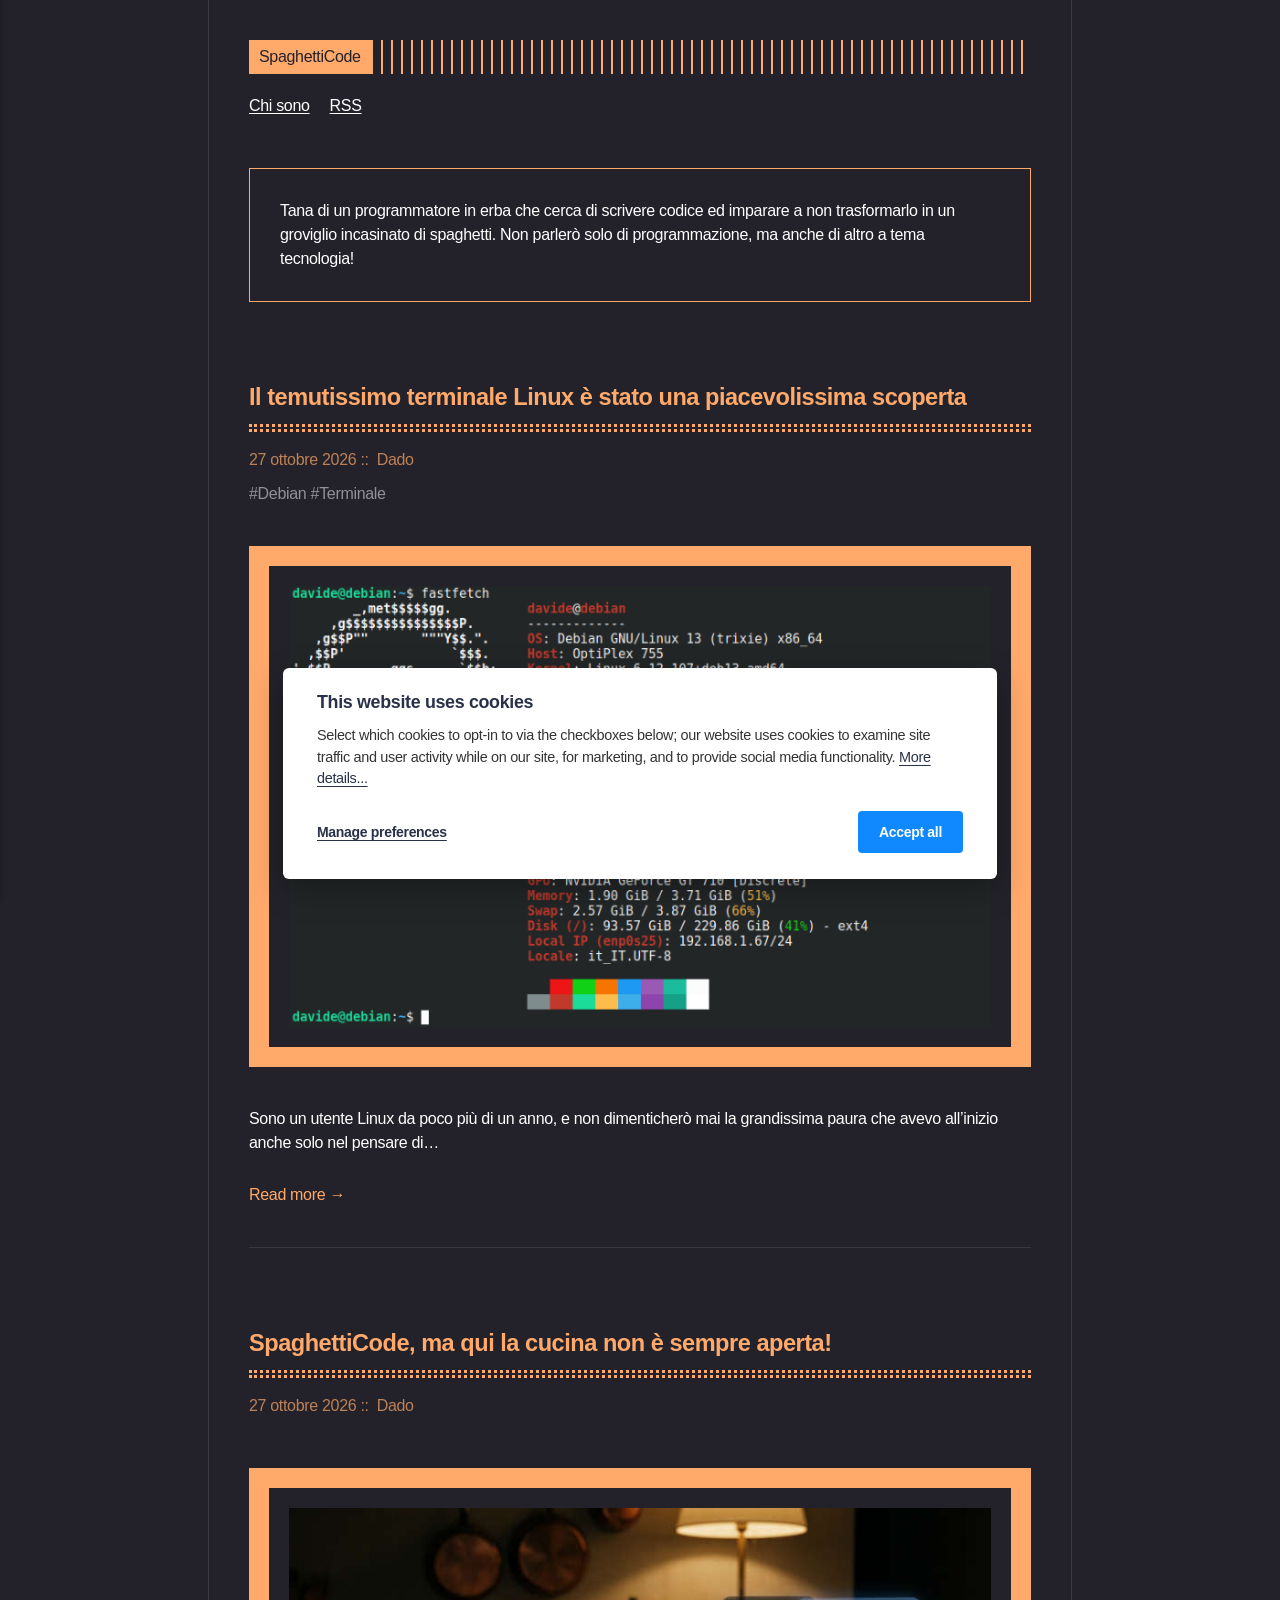
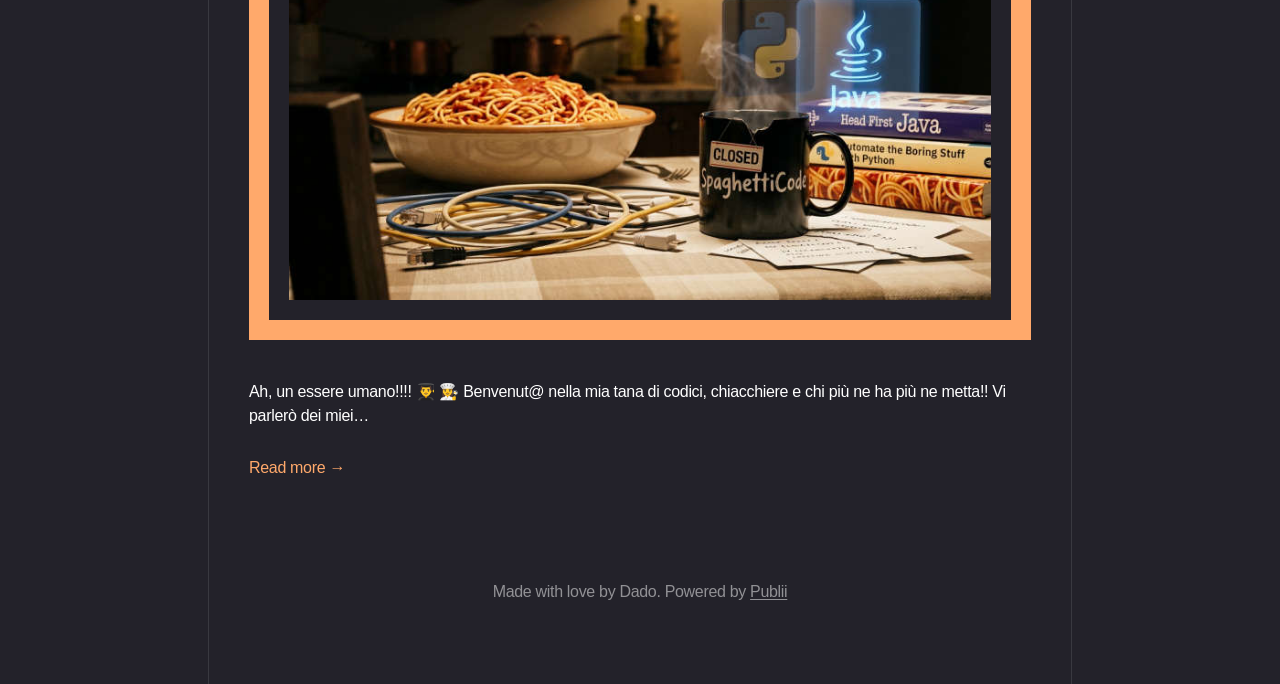
==== index.html @ 99387aff "Updated from Publii" ====
<!DOCTYPE html><html lang="it"><head><meta charset="utf-8"><meta http-equiv="X-UA-Compatible" content="IE=edge"><meta name="viewport" content="width=device-width,initial-scale=1"><title>SpaghettiCode</title><meta name="generator" content="Publii Open-Source CMS for Static Site"><link rel="canonical" href="https://dleoni04.github.io/SpaghettiCode/"><link rel="alternate" type="application/atom+xml" href="https://dleoni04.github.io/SpaghettiCode/feed.xml" title="SpaghettiCode - RSS"><meta property="og:title" content="SpaghettiCode"><meta property="og:site_name" content="SpaghettiCode"><meta property="og:description" content=""><meta property="og:url" content="https://dleoni04.github.io/SpaghettiCode/"><meta property="og:type" content="website"><link rel="shortcut icon" href="https://dleoni04.github.io/SpaghettiCode/media/website/229666776.png" type="image/png"><link rel="stylesheet" href="https://dleoni04.github.io/SpaghettiCode/assets/css/style.css?v&#x3D;df7dffa653a60c540851d965e26eb9e5"><script type="application/ld+json">{"@context":"http://schema.org","@type":"Organization","name":"SpaghettiCode","url":"https://dleoni04.github.io/SpaghettiCode/"}</script><noscript><style>img[loading] {
                    opacity: 1;
                }</style></noscript></head><body class="home-template"><div class="container container--center"><header class="header"><div class="header__logo"><a class="logo" href="https://dleoni04.github.io/SpaghettiCode/">SpaghettiCode</a></div><nav class="navbar js-navbar"><button class="navbar__toggle js-toggle" aria-label="Menu" aria-haspopup="true" aria-expanded="false"><span class="navbar__toggle-box"><span class="navbar__toggle-inner">Menu</span></span></button><ul class="navbar__menu"><li><a href="https://dleoni04.github.io/SpaghettiCode/chi-sono/" title="Vieni a conoscermi meglio!" target="_self">Chi sono</a></li><li><a href="https://dleoni04.github.io/SpaghettiCode/feed" title="Seguimi tramite feed RSS!" target="_blank">RSS</a></li></ul></nav></header><main class="content"><div class="hero framed"><p>Tana di un programmatore in erba che cerca di scrivere codice ed imparare a non trasformarlo in un groviglio incasinato di spaghetti. Non parlerò solo di programmazione, ma anche di altro a tema tecnologia!</p></div><div class="posts"><article class="post"><header><h2 class="h1 post__title"><a href="https://dleoni04.github.io/SpaghettiCode/la-mia-scoperta-del-terminale-linux/">Il temutissimo terminale Linux è stato una piacevolissima scoperta</a></h2><div class="post__meta"><time datetime="2026-10-27T22:34" class="post__date">27 ottobre 2026 </time><a href="https://dleoni04.github.io/SpaghettiCode/authors/davide/" class="post__author">Dado</a></div><div class="post__tags"><a href="https://dleoni04.github.io/SpaghettiCode/tags/debian/" class="invert">Debian</a> <a href="https://dleoni04.github.io/SpaghettiCode/tags/linux/" class="invert">Terminale</a></div></header><figure class="post__image post__cover"><img src="https://dleoni04.github.io/SpaghettiCode/media/posts/7/fastfetch-2-md.png" srcset="https://dleoni04.github.io/SpaghettiCode/media/posts/7/responsive/fastfetch-2-md-xs.png 300w, https://dleoni04.github.io/SpaghettiCode/media/posts/7/responsive/fastfetch-2-md-sm.png 480w, https://dleoni04.github.io/SpaghettiCode/media/posts/7/responsive/fastfetch-2-md-md.png 768w, https://dleoni04.github.io/SpaghettiCode/media/posts/7/responsive/fastfetch-2-md-lg.png 1024w" sizes="(min-width: 920px) 703px, (min-width: 700px) calc(82vw - 35px), calc(100vw - 81px)" loading="lazy" height="483" width="768" alt=""></figure><div class="post__content"><p>Sono un utente Linux da poco più di un anno, e non dimenticherò mai la grandissima paura che avevo all’inizio anche solo nel pensare di&hellip;</p><a href="https://dleoni04.github.io/SpaghettiCode/la-mia-scoperta-del-terminale-linux/" class="read-more">Read more &#8594;</a></div></article><article class="post"><header><h2 class="h1 post__title"><a href="https://dleoni04.github.io/SpaghettiCode/spaghetticode-ma-qui-la-cucina-non-e-sempre-apertamd/">SpaghettiCode, ma qui la cucina non è sempre aperta!</a></h2><div class="post__meta"><time datetime="2026-10-27T15:53" class="post__date">27 ottobre 2026 </time><a href="https://dleoni04.github.io/SpaghettiCode/authors/davide/" class="post__author">Dado</a></div><div class="post__tags"></div></header><figure class="post__image post__cover"><img src="https://dleoni04.github.io/SpaghettiCode/media/posts/3/post1Banner.jpg" srcset="https://dleoni04.github.io/SpaghettiCode/media/posts/3/responsive/post1Banner-xs.jpg 300w, https://dleoni04.github.io/SpaghettiCode/media/posts/3/responsive/post1Banner-sm.jpg 480w, https://dleoni04.github.io/SpaghettiCode/media/posts/3/responsive/post1Banner-md.jpg 768w, https://dleoni04.github.io/SpaghettiCode/media/posts/3/responsive/post1Banner-lg.jpg 1024w" sizes="(min-width: 920px) 703px, (min-width: 700px) calc(82vw - 35px), calc(100vw - 81px)" loading="lazy" height="768" width="1376" alt=""></figure><div class="post__content"><p>Ah, un essere umano!!!! 👨‍🎓 👩‍🍳 Benvenut@ nella mia tana di codici, chiacchiere e chi più ne ha più ne metta!! Vi parlerò dei miei&hellip;</p><a href="https://dleoni04.github.io/SpaghettiCode/spaghetticode-ma-qui-la-cucina-non-e-sempre-apertamd/" class="read-more">Read more &#8594;</a></div></article></div></main><footer class="footer"><div class="footer__inner"><div class="footer__copyright"><p class="align-center">Made with love by Dado. Powered by <a href="https://getpublii.com" title="Try out Publii!">Publii</a></p></div></div></footer></div><script defer="defer" src="https://dleoni04.github.io/SpaghettiCode/assets/js/scripts.min.js?v&#x3D;c2232aa7558e9517946129d2a1b8c770"></script><script>window.publiiThemeMenuConfig={mobileMenuMode:'sidebar',animationSpeed:300,submenuWidth: 'auto',doubleClickTime:500,mobileMenuExpandableSubmenus:true,relatedContainerForOverlayMenuSelector:'.top'};</script><script>var images = document.querySelectorAll('img[loading]');
        for (var i = 0; i < images.length; i++) {
            if (images[i].complete) {
                images[i].classList.add('is-loaded');
            } else {
                images[i].addEventListener('load', function () {
                    this.classList.add('is-loaded');
                }, false);
            }
        }</script><div class="pcb" data-behaviour="badge" data-behaviour-link="#cookie-settings" data-revision="1" data-config-ttl="90" data-debug-mode="false"><div role="dialog" aria-modal="true" aria-hidden="true" aria-labelledby="pcb-title" aria-describedby="pcb-txt" class="pcb__banner"><div class="pcb__inner"><div id="pcb-title" role="heading" aria-level="2" class="pcb__title">This website uses cookies</div><div id="pcb-txt" class="pcb__txt">Select which cookies to opt-in to via the checkboxes below; our website uses cookies to examine site traffic and user activity while on our site, for marketing, and to provide social media functionality. <a href="#not-specified">More details...</a></div><div class="pcb__buttons"><button type="button" class="pcb__btn pcb__btn--link pcb__btn--configure" aria-haspopup="dialog">Manage preferences</button> <button type="button" class="pcb__btn pcb__btn--solid pcb__btn--accept">Accept all</button></div></div></div><div class="pcb__popup" role="dialog" aria-modal="true" aria-hidden="true" aria-labelledby="pcb-popup-title"><div class="pcb__popup__wrapper"><div class="pcb__inner pcb__popup__inner"><div class="pcb__popup__heading"><div id="pcb-popup-title" role="heading" aria-level="2" class="pcb__title">Cookie settings</div><button class="pcb__popup__close" aria-label="Close"></button></div><div class="pcb__popup__content"><div class="pcb__txt pcb__popup__txt">We use cookies to enhance your browsing experience, serve personalized ads or content, and analyze our traffic. By clicking "Accept All", you consent to our use of cookies. <a href="#not-specified">More details...</a></div><ul class="pcb__groups"><li class="pcb__group"><details><summary class="pcb__group__title no-desc">Required</summary></details><div class="pcb__popup__switch is-checked"><input type="checkbox" data-group-name="" id="pcb-group-0" checked="checked"> <label for="pcb-group-0">Required</label></div></li></ul></div><div class="pcb__buttons pcb__popup__buttons"><button type="button" class="pcb__btn pcb__btn--solid pcb__btn--accept">Accept all</button> <button type="button" class="pcb__btn pcb__btn--reject">Reject all</button> <button type="button" class="pcb__btn pcb__btn--save">Save settings</button></div></div></div></div><div class="pcb__overlay" aria-hidden="true"></div><button class="pcb__badge" aria-label="Cookie Policy" aria-hidden="true"><svg xmlns="http://www.w3.org/2000/svg" aria-hidden="true" focusable="false" width="40" height="40" viewBox="0 0 23 23" fill="currentColor"><path d="M21.41 12.71c-.08-.01-.15 0-.22 0h-.03c-.03 0-.05 0-.08.01-.07 0-.13.01-.19.04-.52.21-1.44.19-2.02-.22-.44-.31-.65-.83-.62-1.53a.758.758 0 0 0-.27-.61.73.73 0 0 0-.65-.14c-1.98.51-3.49.23-4.26-.78-.82-1.08-.73-2.89.24-4.49.14-.23.14-.52 0-.75a.756.756 0 0 0-.67-.36c-.64.03-1.11-.1-1.31-.35-.19-.26-.13-.71-.01-1.29.04-.18.06-.38.03-.59-.05-.4-.4-.7-.81-.66C5.1 1.54 1 6.04 1 11.48 1 17.28 5.75 22 11.6 22c5.02 0 9.39-3.54 10.39-8.42.08-.4-.18-.78-.58-.87Zm-9.81 7.82c-5.03 0-9.12-4.06-9.12-9.06 0-4.34 3.05-8 7.25-8.86-.08.7.05 1.33.42 1.81.24.32.66.67 1.38.84-.76 1.86-.65 3.78.36 5.11.61.81 2.03 2 4.95 1.51.18.96.71 1.54 1.18 1.87.62.43 1.38.62 2.1.62.05 0 .09 0 .13-.01-1.23 3.64-4.7 6.18-8.64 6.18ZM13 17c0 .55-.45 1-1 1s-1-.45-1-1 .45-1 1-1 1 .45 1 1Zm5.29-12.3a.99.99 0 0 1-.29-.71c0-.55.45-.99 1-.99a1 1 0 0 1 .71.3c.19.19.29.44.29.71 0 .55-.45.99-1 .99a1 1 0 0 1-.71-.3ZM9 13.5c0 .83-.67 1.5-1.5 1.5S6 14.33 6 13.5 6.67 12 7.5 12s1.5.67 1.5 1.5Zm3.25.81a.744.744 0 0 1-.06-1.05c.28-.32.75-.34 1.05-.06.31.28.33.75.05 1.06-.15.16-.35.25-.56.25-.18 0-.36-.06-.5-.19ZM8.68 7.26c.41.37.44 1 .07 1.41-.2.22-.47.33-.75.33a.96.96 0 0 1-.67-.26c-.41-.37-.44-1-.07-1.41.37-.42 1-.45 1.41-.08Zm11.48 1.88c.18-.19.52-.19.7 0 .05.04.09.1.11.16.03.06.04.12.04.19 0 .13-.05.26-.15.35-.09.1-.22.15-.35.15s-.26-.05-.35-.15a.355.355 0 0 1-.11-.16.433.433 0 0 1-.04-.19c0-.13.05-.26.15-.35Zm-4.93-1.86a.75.75 0 1 1 1.059-1.06.75.75 0 0 1-1.059 1.06Z"/></svg></button></div><script>(function(win) {
    if (!document.querySelector('.pcb')) {
        return;
    }

    var cbConfig = {
        behaviour: document.querySelector('.pcb').getAttribute('data-behaviour'),
        behaviourLink: document.querySelector('.pcb').getAttribute('data-behaviour-link'),
        revision: document.querySelector('.pcb').getAttribute('data-revision'),
        configTTL: parseInt(document.querySelector('.pcb').getAttribute('data-config-ttl'), 10),
        debugMode: document.querySelector('.pcb').getAttribute('data-debug-mode') === 'true',
        initialState: null,
        initialLsState: null,
        previouslyAccepted: []
    };

    var cbUI = {
        wrapper: document.querySelector('.pcb'),
        banner: {
            element: null,
            btnAccept: null,
            btnReject: null,
            btnConfigure: null
        },
        popup: {
            element: null,
            btnClose: null,
            btnSave: null,
            btnAccept: null,
            btnReject: null,
            checkboxes: null,
        },
        overlay: null,
        badge: null,
        blockedScripts: document.querySelectorAll('script[type^="gdpr-blocker/"]'),
        triggerLinks: cbConfig.behaviourLink ? document.querySelectorAll('a[href*="' + cbConfig.behaviourLink + '"]') : null
    };

    function initUI () {
        // setup banner elements
        cbUI.banner.element = cbUI.wrapper.querySelector('.pcb__banner');
        cbUI.banner.btnAccept = cbUI.banner.element.querySelector('.pcb__btn--accept');
        cbUI.banner.btnReject = cbUI.banner.element.querySelector('.pcb__btn--reject');
        cbUI.banner.btnConfigure = cbUI.banner.element.querySelector('.pcb__btn--configure');

        // setup popup elements
        if (cbUI.wrapper.querySelector('.pcb__popup')) {
            cbUI.popup.element = cbUI.wrapper.querySelector('.pcb__popup');
            cbUI.popup.btnClose = cbUI.wrapper.querySelector('.pcb__popup__close');
            cbUI.popup.btnSave = cbUI.popup.element.querySelector('.pcb__btn--save');
            cbUI.popup.btnAccept = cbUI.popup.element.querySelector('.pcb__btn--accept');
            cbUI.popup.btnReject = cbUI.popup.element.querySelector('.pcb__btn--reject');
            cbUI.popup.checkboxes = cbUI.popup.element.querySelector('input[type="checkbox"]');
            // setup overlay
            cbUI.overlay = cbUI.wrapper.querySelector('.pcb__overlay');
        }

        cbUI.badge = cbUI.wrapper.querySelector('.pcb__badge');

        if (cbConfig.behaviour.indexOf('link') > -1) {
            for (var i = 0; i < cbUI.triggerLinks.length; i++) {
                cbUI.triggerLinks[i].addEventListener('click', function(e) {
                    e.preventDefault();
                    showBannerOrPopup();
                });
            }
        }
    }

    function initState () {
        var lsKeyName = getConfigName();
        var currentConfig = localStorage.getItem(lsKeyName);
        var configIsFresh = checkIfConfigIsFresh();

        if (!configIsFresh || currentConfig === null) {
            if (cbConfig.debugMode) {
                console.log('🍪 Config not found, or configuration expired');
            }

            if (window.publiiCBGCM) {
                gtag('consent', 'default', {
                    'ad_storage': window.publiiCBGCM.defaultState.ad_storage ? 'granted' : 'denied',
                    'ad_personalization': window.publiiCBGCM.defaultState.ad_personalization ? 'granted' : 'denied',
                    'ad_user_data': window.publiiCBGCM.defaultState.ad_user_data ? 'granted' : 'denied',
                    'analytics_storage': window.publiiCBGCM.defaultState.analytics_storage ? 'granted' : 'denied',
                    'personalization_storage': window.publiiCBGCM.defaultState.personalization_storage ? 'granted' : 'denied',
                    'functionality_storage': window.publiiCBGCM.defaultState.functionality_storage ? 'granted' : 'denied',
                    'security_storage': window.publiiCBGCM.defaultState.security_storage ? 'granted' : 'denied'
                });  
                
                if (cbConfig.debugMode) {
                    console.log('🍪 GCMv2 DEFAULT STATE: ' + JSON.stringify({
                        'ad_storage': window.publiiCBGCM.defaultState.ad_storage ? 'granted' : 'denied',
                        'ad_personalization': window.publiiCBGCM.defaultState.ad_personalization ? 'granted' : 'denied',
                        'ad_user_data': window.publiiCBGCM.defaultState.ad_user_data ? 'granted' : 'denied',
                        'analytics_storage': window.publiiCBGCM.defaultState.analytics_storage ? 'granted' : 'denied',
                        'personalization_storage': window.publiiCBGCM.defaultState.personalization_storage ? 'granted' : 'denied',
                        'functionality_storage': window.publiiCBGCM.defaultState.functionality_storage ? 'granted' : 'denied',
                        'security_storage': window.publiiCBGCM.defaultState.security_storage ? 'granted' : 'denied'
                    }));
                }
            }

            showBanner();
        } else if (typeof currentConfig === 'string') {
            if (cbConfig.debugMode) {
                console.log('🍪 Config founded');
            }

            cbConfig.initialLsState = currentConfig.split(',');

            if (window.publiiCBGCM) {
                gtag('consent', 'default', {
                    'ad_storage': getDefaultConsentState(currentConfig, 'ad_storage'),
                    'ad_personalization': getDefaultConsentState(currentConfig, 'ad_personalization'),
                    'ad_user_data': getDefaultConsentState(currentConfig, 'ad_user_data'),
                    'analytics_storage': getDefaultConsentState(currentConfig, 'analytics_storage'),
                    'personalization_storage': getDefaultConsentState(currentConfig, 'personalization_storage'),
                    'functionality_storage': getDefaultConsentState(currentConfig, 'functionality_storage'),
                    'security_storage': getDefaultConsentState(currentConfig, 'security_storage')
                });
                
                if (cbConfig.debugMode) {
                    console.log('🍪 GCMv2 DEFAULT STATE: ' + JSON.stringify({
                        'ad_storage': getDefaultConsentState(currentConfig, 'ad_storage'),
                        'ad_personalization': getDefaultConsentState(currentConfig, 'ad_personalization'),
                        'ad_user_data': getDefaultConsentState(currentConfig, 'ad_user_data'),
                        'analytics_storage': getDefaultConsentState(currentConfig, 'analytics_storage'),
                        'personalization_storage': getDefaultConsentState(currentConfig, 'personalization_storage'),
                        'functionality_storage': getDefaultConsentState(currentConfig, 'functionality_storage'),
                        'security_storage': getDefaultConsentState(currentConfig, 'security_storage')
                    }));
                }
            }

            showBadge();

            if (cbUI.popup.element) {
                var allowedGroups = currentConfig.split(',');
                var checkedCheckboxes = cbUI.popup.element.querySelectorAll('input[type="checkbox"]:checked');

                for (var j = 0; j < checkedCheckboxes.length; j++) {
                    var name = checkedCheckboxes[j].getAttribute('data-group-name');

                    if (name && name !== '-' && allowedGroups.indexOf(name) === -1) {
                        checkedCheckboxes[j].checked = false;
                    }
                }

                for (var i = 0; i < allowedGroups.length; i++) {
                    var checkbox = cbUI.popup.element.querySelector('input[type="checkbox"][data-group-name="' + allowedGroups[i] + '"]');

                    if (checkbox) {
                        checkbox.checked = true;
                    }

                    allowCookieGroup(allowedGroups[i]);
                }
            }
        }

        setTimeout(function () {
            cbConfig.initialState = getInitialStateOfConsents();
        }, 0);
    }

    function checkIfConfigIsFresh () {
        var lastConfigSave = localStorage.getItem('publii-gdpr-cookies-config-save-date');

        if (lastConfigSave === null) {
            return false;
        }

        lastConfigSave = parseInt(lastConfigSave, 10);

        if (lastConfigSave === 0) {
            return true;
        }

        if (+new Date() - lastConfigSave < cbConfig.configTTL * 24 * 60 * 60 * 1000) {
            return true;
        }

        return false;
    }

    function getDefaultConsentState (currentConfig, consentGroup) {
        let configGroups = currentConfig.split(',');

        for (let i = 0; i < configGroups.length; i++) {
            let groupName = configGroups[i];
            let group = window.publiiCBGCM.groups.find(group => group.cookieGroup === groupName);

            if (group && group[consentGroup]) {
                return 'granted';
            }
        }  
        
        if (window.publiiCBGCM.defaultState[consentGroup]) {
            return 'granted'; 
        }
        
        return 'denied';
    }

    function initBannerEvents () {
        cbUI.banner.btnAccept.addEventListener('click', function (e) {
            e.preventDefault();
            acceptAllCookies('banner');
            showBadge();
        }, false);

        if (cbUI.banner.btnReject) {
            cbUI.banner.btnReject.addEventListener('click', function (e) {
                e.preventDefault();
                rejectAllCookies();
                showBadge();
            }, false);
        }

        if (cbUI.banner.btnConfigure) {
            cbUI.banner.btnConfigure.addEventListener('click', function (e) {
                e.preventDefault();
                hideBanner();
                showAdvancedPopup();
                showBadge();
            }, false);
        }
    }

    function initPopupEvents () {
        if (!cbUI.popup.element) {
            return;
        }

        cbUI.overlay.addEventListener('click', function (e) {
            hideAdvancedPopup();
        }, false);

        cbUI.popup.element.addEventListener('click', function (e) {
            e.stopPropagation();
        }, false);

        cbUI.popup.btnAccept.addEventListener('click', function (e) {
            e.preventDefault();
            acceptAllCookies('popup');
        }, false);

        cbUI.popup.btnReject.addEventListener('click', function (e) {
            e.preventDefault();
            rejectAllCookies();
        }, false);

        cbUI.popup.btnSave.addEventListener('click', function (e) {
            e.preventDefault();
            saveConfiguration();
        }, false);

        cbUI.popup.btnClose.addEventListener('click', function (e) {
            e.preventDefault();
            hideAdvancedPopup();
        }, false);
    }

    function initBadgeEvents () {
        if (!cbUI.badge) {
            return;
        }

        cbUI.badge.addEventListener('click', function (e) {
            showBannerOrPopup();
        }, false);
    }

    initUI();
    initState();
    initBannerEvents();
    initPopupEvents();
    initBadgeEvents();

    /**
     * API
     */
    function addScript (src, inline) {
        var newScript = document.createElement('script');

        if (src) {
            newScript.setAttribute('src', src);
        }

        if (inline) {
            newScript.text = inline;
        }

        document.body.appendChild(newScript);
    }

    function allowCookieGroup (allowedGroup) {
        var scripts = document.querySelectorAll('script[type="gdpr-blocker/' + allowedGroup + '"]');
        cbConfig.previouslyAccepted.push(allowedGroup);
    
        for (var j = 0; j < scripts.length; j++) {
            addScript(scripts[j].src, scripts[j].text);
        }

        var groupEvent = new Event('publii-cookie-banner-unblock-' + allowedGroup);
        document.body.dispatchEvent(groupEvent);
        unlockEmbeds(allowedGroup);

        if (cbConfig.debugMode) {
            console.log('🍪 Allowed group: ' + allowedGroup);
        }

        if (window.publiiCBGCM && (!cbConfig.initialLsState || cbConfig.initialLsState.indexOf(allowedGroup) === -1)) {
            let consentResult = {};
            let group = window.publiiCBGCM.groups.find(group => group.cookieGroup === allowedGroup);

            if (group) {
                let foundSomeConsents = false;

                Object.keys(group).forEach(key => {
                    if (key !== 'cookieGroup' && group[key] === true) {
                        consentResult[key] = 'granted';
                        foundSomeConsents = true;
                    }
                });

                if (foundSomeConsents) {
                    gtag('consent', 'update', consentResult);   

                    if (cbConfig.debugMode) {
                        console.log('🍪 GCMv2 UPDATE: ' + JSON.stringify(consentResult));
                    }
                }
            }
        }
    }

    function showBannerOrPopup () {
        if (cbUI.popup.element) {
            showAdvancedPopup();
        } else {
            showBanner();
        }
    }

    function showAdvancedPopup () {
        cbUI.popup.element.classList.add('is-visible');
        cbUI.overlay.classList.add('is-visible');
        cbUI.popup.element.setAttribute('aria-hidden', 'false');
        cbUI.overlay.setAttribute('aria-hidden', 'false');
    }

    function hideAdvancedPopup () {
        cbUI.popup.element.classList.remove('is-visible');
        cbUI.overlay.classList.remove('is-visible');
        cbUI.popup.element.setAttribute('aria-hidden', 'true');
        cbUI.overlay.setAttribute('aria-hidden', 'true');
    }

    function showBanner () {
        cbUI.banner.element.classList.add('is-visible');
        cbUI.banner.element.setAttribute('aria-hidden', 'false');
    }

    function hideBanner () {
        cbUI.banner.element.classList.remove('is-visible');
        cbUI.banner.element.setAttribute('aria-hidden', 'true');
    }

    function showBadge () {
        if (!cbUI.badge) {
            return;
        }

        cbUI.badge.classList.add('is-visible');
        cbUI.badge.setAttribute('aria-hidden', 'false');
    }

    function getConfigName () {
        var lsKeyName = 'publii-gdpr-allowed-cookies';

        if (cbConfig.revision) {
            lsKeyName = lsKeyName + '-v' + parseInt(cbConfig.revision, 10);
        }

        return lsKeyName;
    }

    function storeConfiguration (allowedGroups) {
        var lsKeyName = getConfigName();
        var dataToStore = allowedGroups.join(',');
        localStorage.setItem(lsKeyName, dataToStore);

        if (cbConfig.configTTL === 0) {
            localStorage.setItem('publii-gdpr-cookies-config-save-date', 0);

            if (cbConfig.debugMode) {
                console.log('🍪 Store never expiring configuration');
            }
        } else {
            localStorage.setItem('publii-gdpr-cookies-config-save-date', +new Date());
        }
    }

    function getInitialStateOfConsents () {
        if (!cbUI.popup.element) {
            return [];
        }

        var checkedGroups = cbUI.popup.element.querySelectorAll('input[type="checkbox"]:checked');
        var groups = [];

        for (var i = 0; i < checkedGroups.length; i++) {
            var allowedGroup = checkedGroups[i].getAttribute('data-group-name');

            if (allowedGroup !== '') {
                groups.push(allowedGroup);
            }
        }

        if (cbConfig.debugMode) {
            console.log('🍪 Initial state: ' + groups.join(', '));
        }

        return groups;
    }

    function getCurrentStateOfConsents () {
        if (!cbUI.popup.element) {
            return [];
        }

        var checkedGroups = cbUI.popup.element.querySelectorAll('input[type="checkbox"]:checked');
        var groups = [];

        for (var i = 0; i < checkedGroups.length; i++) {
            var allowedGroup = checkedGroups[i].getAttribute('data-group-name');

            if (allowedGroup !== '') {
                groups.push(allowedGroup);
            }
        }

        if (cbConfig.debugMode) {
            console.log('🍪 State to save: ' + groups.join(', '));
        }

        return groups;
    }

    function getAllGroups () {
        if (!cbUI.popup.element) {
            return [];
        }

        var checkedGroups = cbUI.popup.element.querySelectorAll('input[type="checkbox"]');
        var groups = [];

        for (var i = 0; i < checkedGroups.length; i++) {
            var allowedGroup = checkedGroups[i].getAttribute('data-group-name');

            if (allowedGroup !== '') {
                groups.push(allowedGroup);
            }
        }

        return groups;
    }

    function acceptAllCookies (source) {
        var groupsToAccept = getAllGroups();
        storeConfiguration(groupsToAccept);

        for (var i = 0; i < groupsToAccept.length; i++) {
            var group = groupsToAccept[i];

            if (cbConfig.initialState.indexOf(group) > -1 || cbConfig.previouslyAccepted.indexOf(group) > -1) {
                if (cbConfig.debugMode) {
                    console.log('🍪 Skip previously activated group: ' + group);
                }

                continue;
            }

            allowCookieGroup(group);
        }

        if (cbUI.popup.element) {
            var checkboxesToCheck = cbUI.popup.element.querySelectorAll('input[type="checkbox"]');

            for (var j = 0; j < checkboxesToCheck.length; j++) {
                checkboxesToCheck[j].checked = true;
            }
        }

        if (cbConfig.debugMode) {
            console.log('🍪 Accept all cookies: ', groupsToAccept.join(', '));
        }

        if (source === 'popup') {
            hideAdvancedPopup();
        } else if (source === 'banner') {
            hideBanner();
        }
    }

    function rejectAllCookies () {
        if (cbConfig.debugMode) {
            console.log('🍪 Reject all cookies');
        }

        storeConfiguration([]);
        setTimeout(function () {
            window.location.reload();
        }, 100);
    }

    function saveConfiguration () {
        var groupsToAccept = getCurrentStateOfConsents();
        storeConfiguration(groupsToAccept);

        if (cbConfig.debugMode) {
            console.log('🍪 Save new config: ', groupsToAccept.join(', '));
        }

        if (reloadIsNeeded(groupsToAccept)) {
            setTimeout(function () {
                window.location.reload();
            }, 100);
            return;
        }

        for (var i = 0; i < groupsToAccept.length; i++) {
            var group = groupsToAccept[i];

            if (cbConfig.initialState.indexOf(group) > -1 || cbConfig.previouslyAccepted.indexOf(group) > -1) {
                if (cbConfig.debugMode) {
                    console.log('🍪 Skip previously activated group: ' + group);
                }

                continue;
            }

            allowCookieGroup(group);
        }

        hideAdvancedPopup();
    }

    function reloadIsNeeded (groupsToAccept) {
        // check if user rejected consent for initial groups
        var initialGroups = cbConfig.initialState;
        var previouslyAcceptedGroups = cbConfig.previouslyAccepted;
        var groupsToCheck = initialGroups.concat(previouslyAcceptedGroups);

        for (var i = 0; i < groupsToCheck.length; i++) {
            var groupToCheck = groupsToCheck[i];

            if (groupToCheck !== '' && groupsToAccept.indexOf(groupToCheck) === -1) {
                if (cbConfig.debugMode) {
                    console.log('🍪 Reload is needed due lack of: ', groupToCheck);
                }

                return true;
            }
        }

        return false;
    }

    function unlockEmbeds (cookieGroup) {
        var iframesToUnlock = document.querySelectorAll('.pec-wrapper[data-consent-group-id="' + cookieGroup + '"]');

        for (var i = 0; i < iframesToUnlock.length; i++) {
            var iframeWrapper = iframesToUnlock[i];
            iframeWrapper.querySelector('.pec-overlay').classList.remove('is-active');
            iframeWrapper.querySelector('.pec-overlay').setAttribute('aria-hidden', 'true');
            var iframe = iframeWrapper.querySelector('iframe');
            iframe.setAttribute('src', iframe.getAttribute('data-consent-src'));
        }
    }

    win.publiiEmbedConsentGiven = function (cookieGroup) {
        // it will unlock embeds
        allowCookieGroup(cookieGroup);

        var checkbox = cbUI.popup.element.querySelector('input[type="checkbox"][data-group-name="' + cookieGroup + '"]');

        if (checkbox) {
            checkbox.checked = true;
        }

        var groupsToAccept = getCurrentStateOfConsents();
        storeConfiguration(groupsToAccept);

        if (cbConfig.debugMode) {
            console.log('🍪 Save new config: ', groupsToAccept.join(', '));
        }
    }
})(window);</script></body></html>
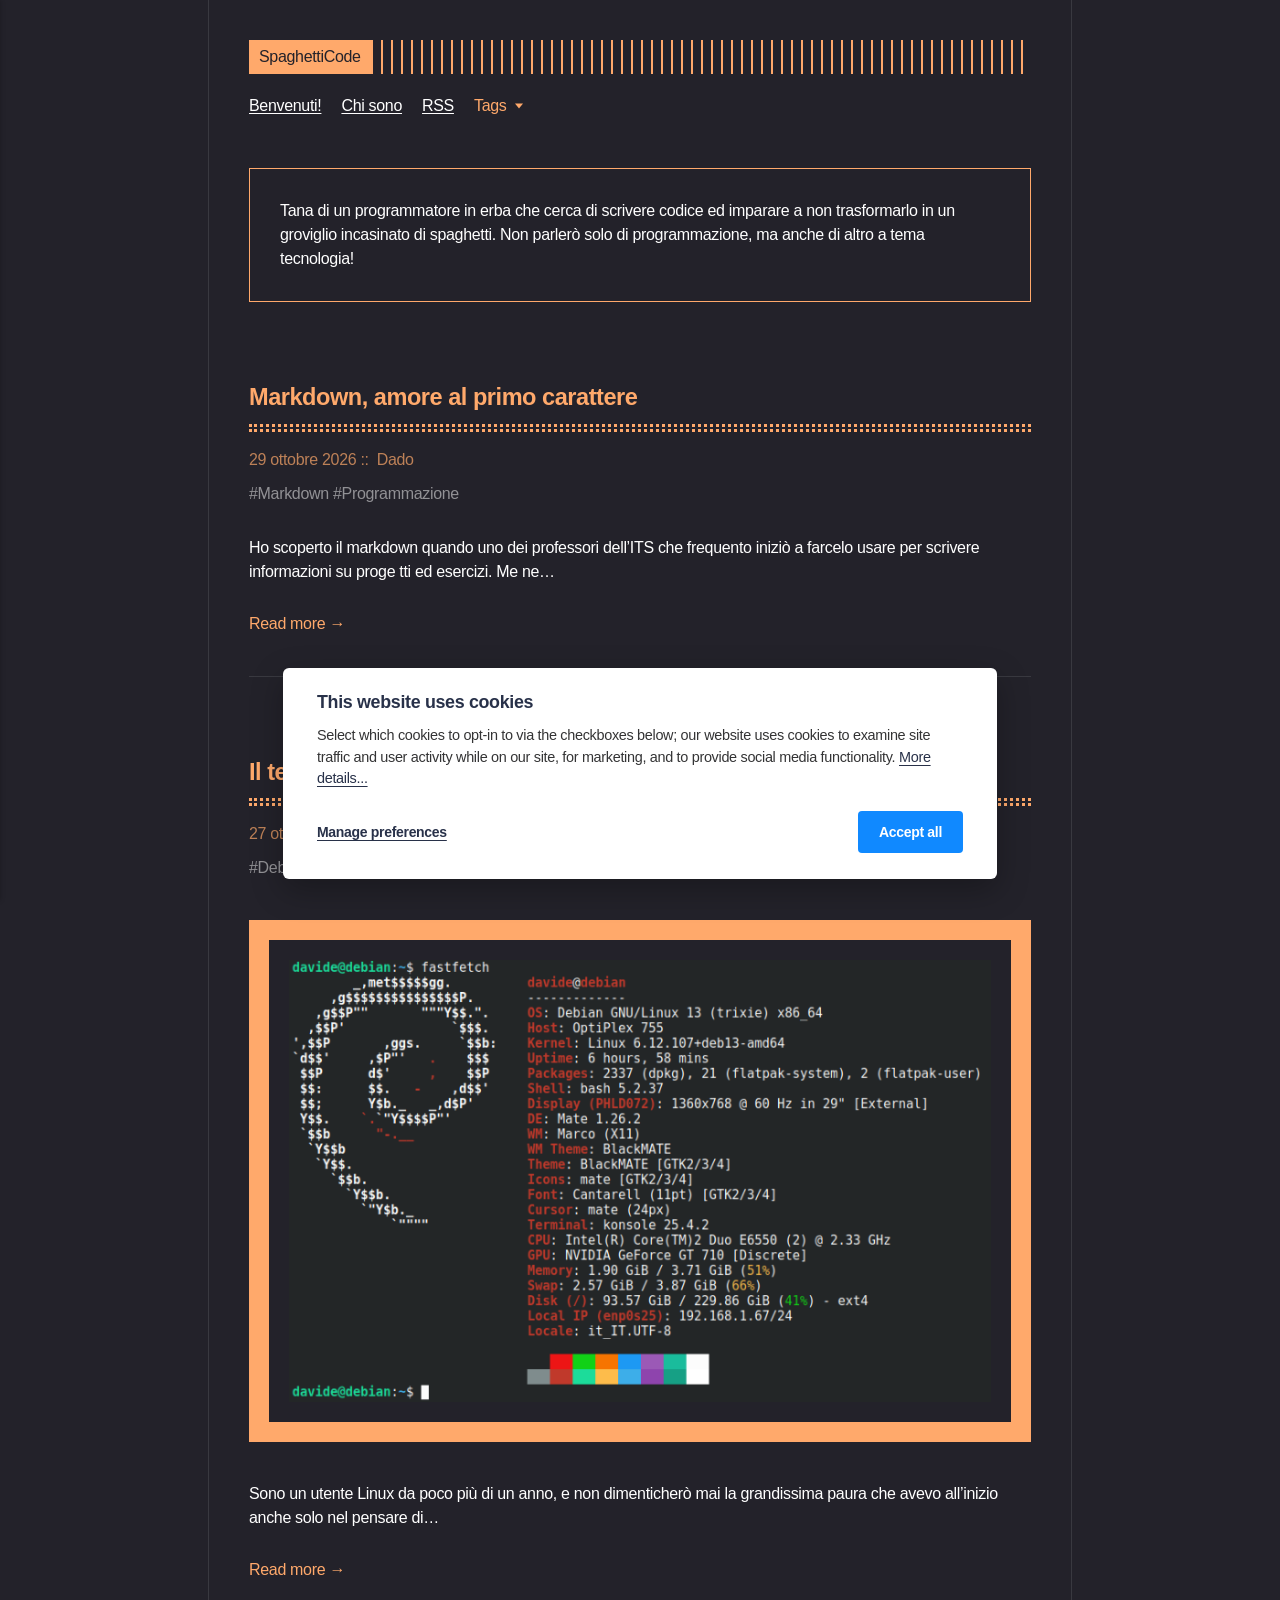
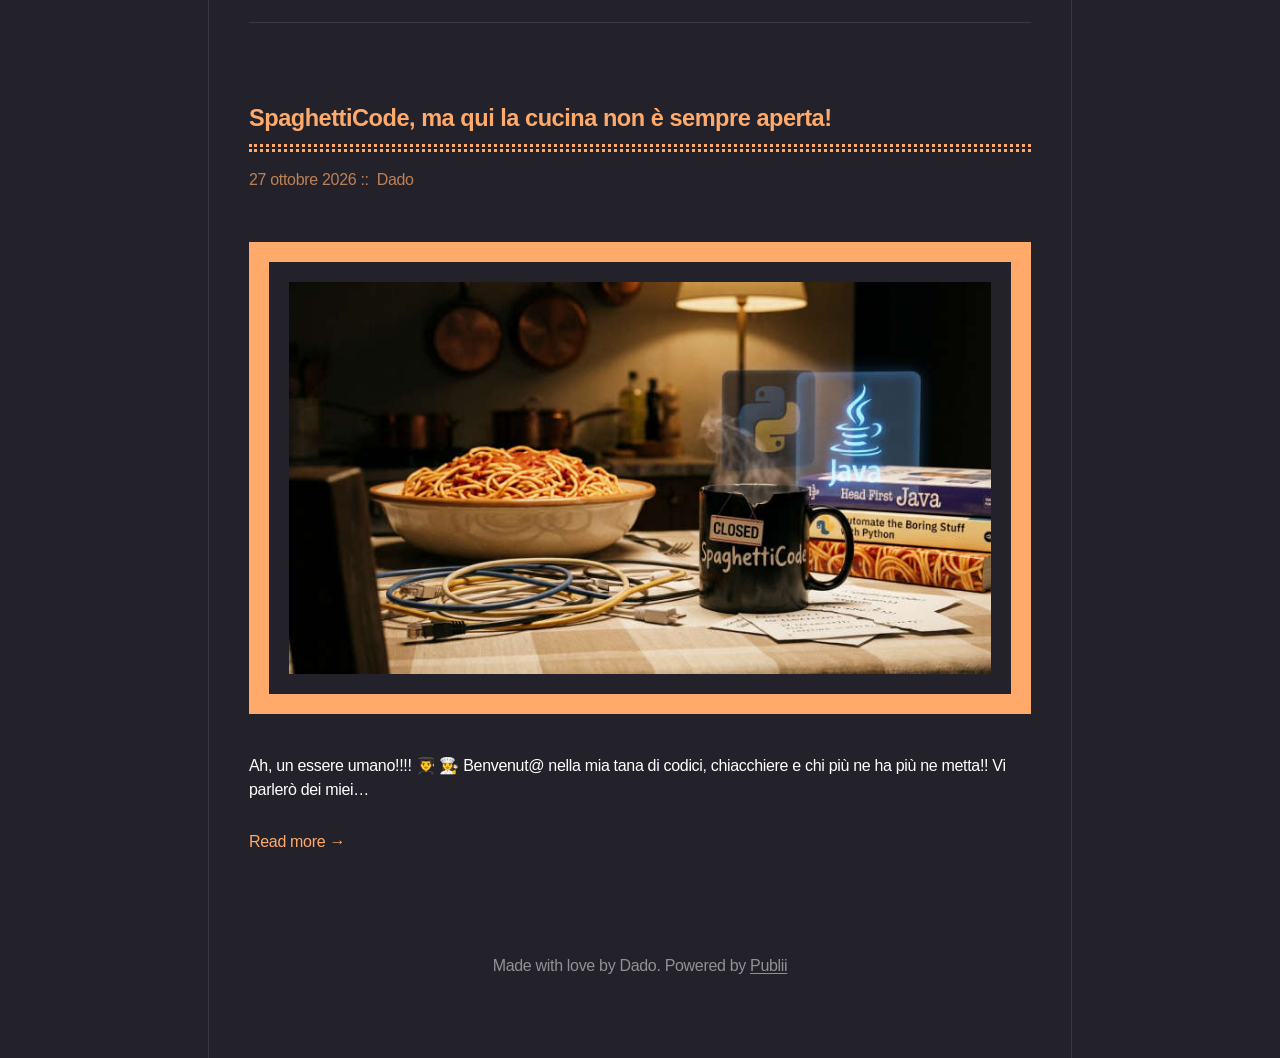
==== commit dcbff280: "Updated from Publii" ====
--- a/index.html
+++ b/index.html
@@ -1,6 +1,6 @@
 <!DOCTYPE html><html lang="it"><head><meta charset="utf-8"><meta http-equiv="X-UA-Compatible" content="IE=edge"><meta name="viewport" content="width=device-width,initial-scale=1"><title>SpaghettiCode</title><meta name="generator" content="Publii Open-Source CMS for Static Site"><link rel="canonical" href="https://dleoni04.github.io/SpaghettiCode/"><link rel="alternate" type="application/atom+xml" href="https://dleoni04.github.io/SpaghettiCode/feed.xml" title="SpaghettiCode - RSS"><meta property="og:title" content="SpaghettiCode"><meta property="og:site_name" content="SpaghettiCode"><meta property="og:description" content=""><meta property="og:url" content="https://dleoni04.github.io/SpaghettiCode/"><meta property="og:type" content="website"><link rel="shortcut icon" href="https://dleoni04.github.io/SpaghettiCode/media/website/229666776.png" type="image/png"><link rel="stylesheet" href="https://dleoni04.github.io/SpaghettiCode/assets/css/style.css?v&#x3D;df7dffa653a60c540851d965e26eb9e5"><script type="application/ld+json">{"@context":"http://schema.org","@type":"Organization","name":"SpaghettiCode","url":"https://dleoni04.github.io/SpaghettiCode/"}</script><noscript><style>img[loading] {
                     opacity: 1;
-                }</style></noscript></head><body class="home-template"><div class="container container--center"><header class="header"><div class="header__logo"><a class="logo" href="https://dleoni04.github.io/SpaghettiCode/">SpaghettiCode</a></div><nav class="navbar js-navbar"><button class="navbar__toggle js-toggle" aria-label="Menu" aria-haspopup="true" aria-expanded="false"><span class="navbar__toggle-box"><span class="navbar__toggle-inner">Menu</span></span></button><ul class="navbar__menu"><li><a href="https://dleoni04.github.io/SpaghettiCode/chi-sono/" title="Vieni a conoscermi meglio!" target="_self">Chi sono</a></li><li><a href="https://dleoni04.github.io/SpaghettiCode/feed" title="Seguimi tramite feed RSS!" target="_blank">RSS</a></li></ul></nav></header><main class="content"><div class="hero framed"><p>Tana di un programmatore in erba che cerca di scrivere codice ed imparare a non trasformarlo in un groviglio incasinato di spaghetti. Non parlerò solo di programmazione, ma anche di altro a tema tecnologia!</p></div><div class="posts"><article class="post"><header><h2 class="h1 post__title"><a href="https://dleoni04.github.io/SpaghettiCode/la-mia-scoperta-del-terminale-linux/">Il temutissimo terminale Linux è stato una piacevolissima scoperta</a></h2><div class="post__meta"><time datetime="2026-10-27T22:34" class="post__date">27 ottobre 2026 </time><a href="https://dleoni04.github.io/SpaghettiCode/authors/davide/" class="post__author">Dado</a></div><div class="post__tags"><a href="https://dleoni04.github.io/SpaghettiCode/tags/debian/" class="invert">Debian</a> <a href="https://dleoni04.github.io/SpaghettiCode/tags/linux/" class="invert">Terminale</a></div></header><figure class="post__image post__cover"><img src="https://dleoni04.github.io/SpaghettiCode/media/posts/7/fastfetch-2-md.png" srcset="https://dleoni04.github.io/SpaghettiCode/media/posts/7/responsive/fastfetch-2-md-xs.png 300w, https://dleoni04.github.io/SpaghettiCode/media/posts/7/responsive/fastfetch-2-md-sm.png 480w, https://dleoni04.github.io/SpaghettiCode/media/posts/7/responsive/fastfetch-2-md-md.png 768w, https://dleoni04.github.io/SpaghettiCode/media/posts/7/responsive/fastfetch-2-md-lg.png 1024w" sizes="(min-width: 920px) 703px, (min-width: 700px) calc(82vw - 35px), calc(100vw - 81px)" loading="lazy" height="483" width="768" alt=""></figure><div class="post__content"><p>Sono un utente Linux da poco più di un anno, e non dimenticherò mai la grandissima paura che avevo all’inizio anche solo nel pensare di&hellip;</p><a href="https://dleoni04.github.io/SpaghettiCode/la-mia-scoperta-del-terminale-linux/" class="read-more">Read more &#8594;</a></div></article><article class="post"><header><h2 class="h1 post__title"><a href="https://dleoni04.github.io/SpaghettiCode/spaghetticode-ma-qui-la-cucina-non-e-sempre-apertamd/">SpaghettiCode, ma qui la cucina non è sempre aperta!</a></h2><div class="post__meta"><time datetime="2026-10-27T15:53" class="post__date">27 ottobre 2026 </time><a href="https://dleoni04.github.io/SpaghettiCode/authors/davide/" class="post__author">Dado</a></div><div class="post__tags"></div></header><figure class="post__image post__cover"><img src="https://dleoni04.github.io/SpaghettiCode/media/posts/3/post1Banner.jpg" srcset="https://dleoni04.github.io/SpaghettiCode/media/posts/3/responsive/post1Banner-xs.jpg 300w, https://dleoni04.github.io/SpaghettiCode/media/posts/3/responsive/post1Banner-sm.jpg 480w, https://dleoni04.github.io/SpaghettiCode/media/posts/3/responsive/post1Banner-md.jpg 768w, https://dleoni04.github.io/SpaghettiCode/media/posts/3/responsive/post1Banner-lg.jpg 1024w" sizes="(min-width: 920px) 703px, (min-width: 700px) calc(82vw - 35px), calc(100vw - 81px)" loading="lazy" height="768" width="1376" alt=""></figure><div class="post__content"><p>Ah, un essere umano!!!! 👨‍🎓 👩‍🍳 Benvenut@ nella mia tana di codici, chiacchiere e chi più ne ha più ne metta!! Vi parlerò dei miei&hellip;</p><a href="https://dleoni04.github.io/SpaghettiCode/spaghetticode-ma-qui-la-cucina-non-e-sempre-apertamd/" class="read-more">Read more &#8594;</a></div></article></div></main><footer class="footer"><div class="footer__inner"><div class="footer__copyright"><p class="align-center">Made with love by Dado. Powered by <a href="https://getpublii.com" title="Try out Publii!">Publii</a></p></div></div></footer></div><script defer="defer" src="https://dleoni04.github.io/SpaghettiCode/assets/js/scripts.min.js?v&#x3D;c2232aa7558e9517946129d2a1b8c770"></script><script>window.publiiThemeMenuConfig={mobileMenuMode:'sidebar',animationSpeed:300,submenuWidth: 'auto',doubleClickTime:500,mobileMenuExpandableSubmenus:true,relatedContainerForOverlayMenuSelector:'.top'};</script><script>var images = document.querySelectorAll('img[loading]');
+                }</style></noscript></head><body class="home-template"><div class="container container--center"><header class="header"><div class="header__logo"><a class="logo" href="https://dleoni04.github.io/SpaghettiCode/">SpaghettiCode</a></div><nav class="navbar js-navbar"><button class="navbar__toggle js-toggle" aria-label="Menu" aria-haspopup="true" aria-expanded="false"><span class="navbar__toggle-box"><span class="navbar__toggle-inner">Menu</span></span></button><ul class="navbar__menu"><li><a href="https://dleoni04.github.io/SpaghettiCode/spaghetticode-ma-qui-la-cucina-non-e-sempre-apertamd/" title="Benvenuti in SpaghettiCode!" target="_blank">Benvenuti!</a></li><li><a href="https://dleoni04.github.io/SpaghettiCode/chi-sono/" title="Vieni a conoscermi meglio!" target="_self">Chi sono</a></li><li><a href="https://dleoni04.github.io/SpaghettiCode/feed" title="Seguimi tramite feed RSS!" target="_blank">RSS</a></li><li class="has-submenu"><span class="is-separator" title="Visualizza tutti i tag!" aria-haspopup="true">Tags</span><ul class="navbar__submenu level-2" aria-hidden="true"><li><a href="https://dleoni04.github.io/SpaghettiCode/tags/debian/" title="Post taggati #Debian" target="_self">Debian</a></li><li><a href="https://dleoni04.github.io/SpaghettiCode/tags/linux/" title="Post taggati #Terminale" target="_self">Terminale</a></li><li><a href="https://dleoni04.github.io/SpaghettiCode/tags/programmazione/" title="Post taggati #Programmazione" target="_self">Programmazione</a></li></ul></li></ul></nav></header><main class="content"><div class="hero framed"><p>Tana di un programmatore in erba che cerca di scrivere codice ed imparare a non trasformarlo in un groviglio incasinato di spaghetti. Non parlerò solo di programmazione, ma anche di altro a tema tecnologia!</p></div><div class="posts"><article class="post"><header><h2 class="h1 post__title"><a href="https://dleoni04.github.io/SpaghettiCode/markdown-amore-al-primo-carattere/">Markdown, amore al primo carattere</a></h2><div class="post__meta"><time datetime="2026-10-29T16:39" class="post__date">29 ottobre 2026 </time><a href="https://dleoni04.github.io/SpaghettiCode/authors/davide/" class="post__author">Dado</a></div><div class="post__tags"><a href="https://dleoni04.github.io/SpaghettiCode/tags/markdown/" class="invert">Markdown</a> <a href="https://dleoni04.github.io/SpaghettiCode/tags/programmazione/" class="invert">Programmazione</a></div></header><div class="post__content"><p>Ho scoperto il markdown quando uno dei professori dell’ITS che frequento iniziò a farcelo usare per scrivere informazioni su proge tti ed esercizi. Me ne&hellip;</p><a href="https://dleoni04.github.io/SpaghettiCode/markdown-amore-al-primo-carattere/" class="read-more">Read more &#8594;</a></div></article><article class="post"><header><h2 class="h1 post__title"><a href="https://dleoni04.github.io/SpaghettiCode/la-mia-scoperta-del-terminale-linux/">Il temutissimo terminale Linux è stato una piacevolissima scoperta</a></h2><div class="post__meta"><time datetime="2026-10-27T22:34" class="post__date">27 ottobre 2026 </time><a href="https://dleoni04.github.io/SpaghettiCode/authors/davide/" class="post__author">Dado</a></div><div class="post__tags"><a href="https://dleoni04.github.io/SpaghettiCode/tags/debian/" class="invert">Debian</a> <a href="https://dleoni04.github.io/SpaghettiCode/tags/linux/" class="invert">Terminale</a></div></header><figure class="post__image post__cover"><img src="https://dleoni04.github.io/SpaghettiCode/media/posts/7/fastfetch-2-md.png" srcset="https://dleoni04.github.io/SpaghettiCode/media/posts/7/responsive/fastfetch-2-md-xs.png 300w, https://dleoni04.github.io/SpaghettiCode/media/posts/7/responsive/fastfetch-2-md-sm.png 480w, https://dleoni04.github.io/SpaghettiCode/media/posts/7/responsive/fastfetch-2-md-md.png 768w, https://dleoni04.github.io/SpaghettiCode/media/posts/7/responsive/fastfetch-2-md-lg.png 1024w" sizes="(min-width: 920px) 703px, (min-width: 700px) calc(82vw - 35px), calc(100vw - 81px)" loading="lazy" height="483" width="768" alt=""></figure><div class="post__content"><p>Sono un utente Linux da poco più di un anno, e non dimenticherò mai la grandissima paura che avevo all’inizio anche solo nel pensare di&hellip;</p><a href="https://dleoni04.github.io/SpaghettiCode/la-mia-scoperta-del-terminale-linux/" class="read-more">Read more &#8594;</a></div></article><article class="post"><header><h2 class="h1 post__title"><a href="https://dleoni04.github.io/SpaghettiCode/spaghetticode-ma-qui-la-cucina-non-e-sempre-apertamd/">SpaghettiCode, ma qui la cucina non è sempre aperta!</a></h2><div class="post__meta"><time datetime="2026-10-27T15:53" class="post__date">27 ottobre 2026 </time><a href="https://dleoni04.github.io/SpaghettiCode/authors/davide/" class="post__author">Dado</a></div><div class="post__tags"></div></header><figure class="post__image post__cover"><img src="https://dleoni04.github.io/SpaghettiCode/media/posts/3/post1Banner.jpg" srcset="https://dleoni04.github.io/SpaghettiCode/media/posts/3/responsive/post1Banner-xs.jpg 300w, https://dleoni04.github.io/SpaghettiCode/media/posts/3/responsive/post1Banner-sm.jpg 480w, https://dleoni04.github.io/SpaghettiCode/media/posts/3/responsive/post1Banner-md.jpg 768w, https://dleoni04.github.io/SpaghettiCode/media/posts/3/responsive/post1Banner-lg.jpg 1024w" sizes="(min-width: 920px) 703px, (min-width: 700px) calc(82vw - 35px), calc(100vw - 81px)" loading="lazy" height="768" width="1376" alt=""></figure><div class="post__content"><p>Ah, un essere umano!!!! 👨‍🎓 👩‍🍳 Benvenut@ nella mia tana di codici, chiacchiere e chi più ne ha più ne metta!! Vi parlerò dei miei&hellip;</p><a href="https://dleoni04.github.io/SpaghettiCode/spaghetticode-ma-qui-la-cucina-non-e-sempre-apertamd/" class="read-more">Read more &#8594;</a></div></article></div></main><footer class="footer"><div class="footer__inner"><div class="footer__copyright"><p class="align-center">Made with love by Dado. Powered by <a href="https://getpublii.com" title="Try out Publii!">Publii</a></p></div></div></footer></div><script defer="defer" src="https://dleoni04.github.io/SpaghettiCode/assets/js/scripts.min.js?v&#x3D;c2232aa7558e9517946129d2a1b8c770"></script><script>window.publiiThemeMenuConfig={mobileMenuMode:'sidebar',animationSpeed:300,submenuWidth: 'auto',doubleClickTime:500,mobileMenuExpandableSubmenus:true,relatedContainerForOverlayMenuSelector:'.top'};</script><script>var images = document.querySelectorAll('img[loading]');
         for (var i = 0; i < images.length; i++) {
             if (images[i].complete) {
                 images[i].classList.add('is-loaded');
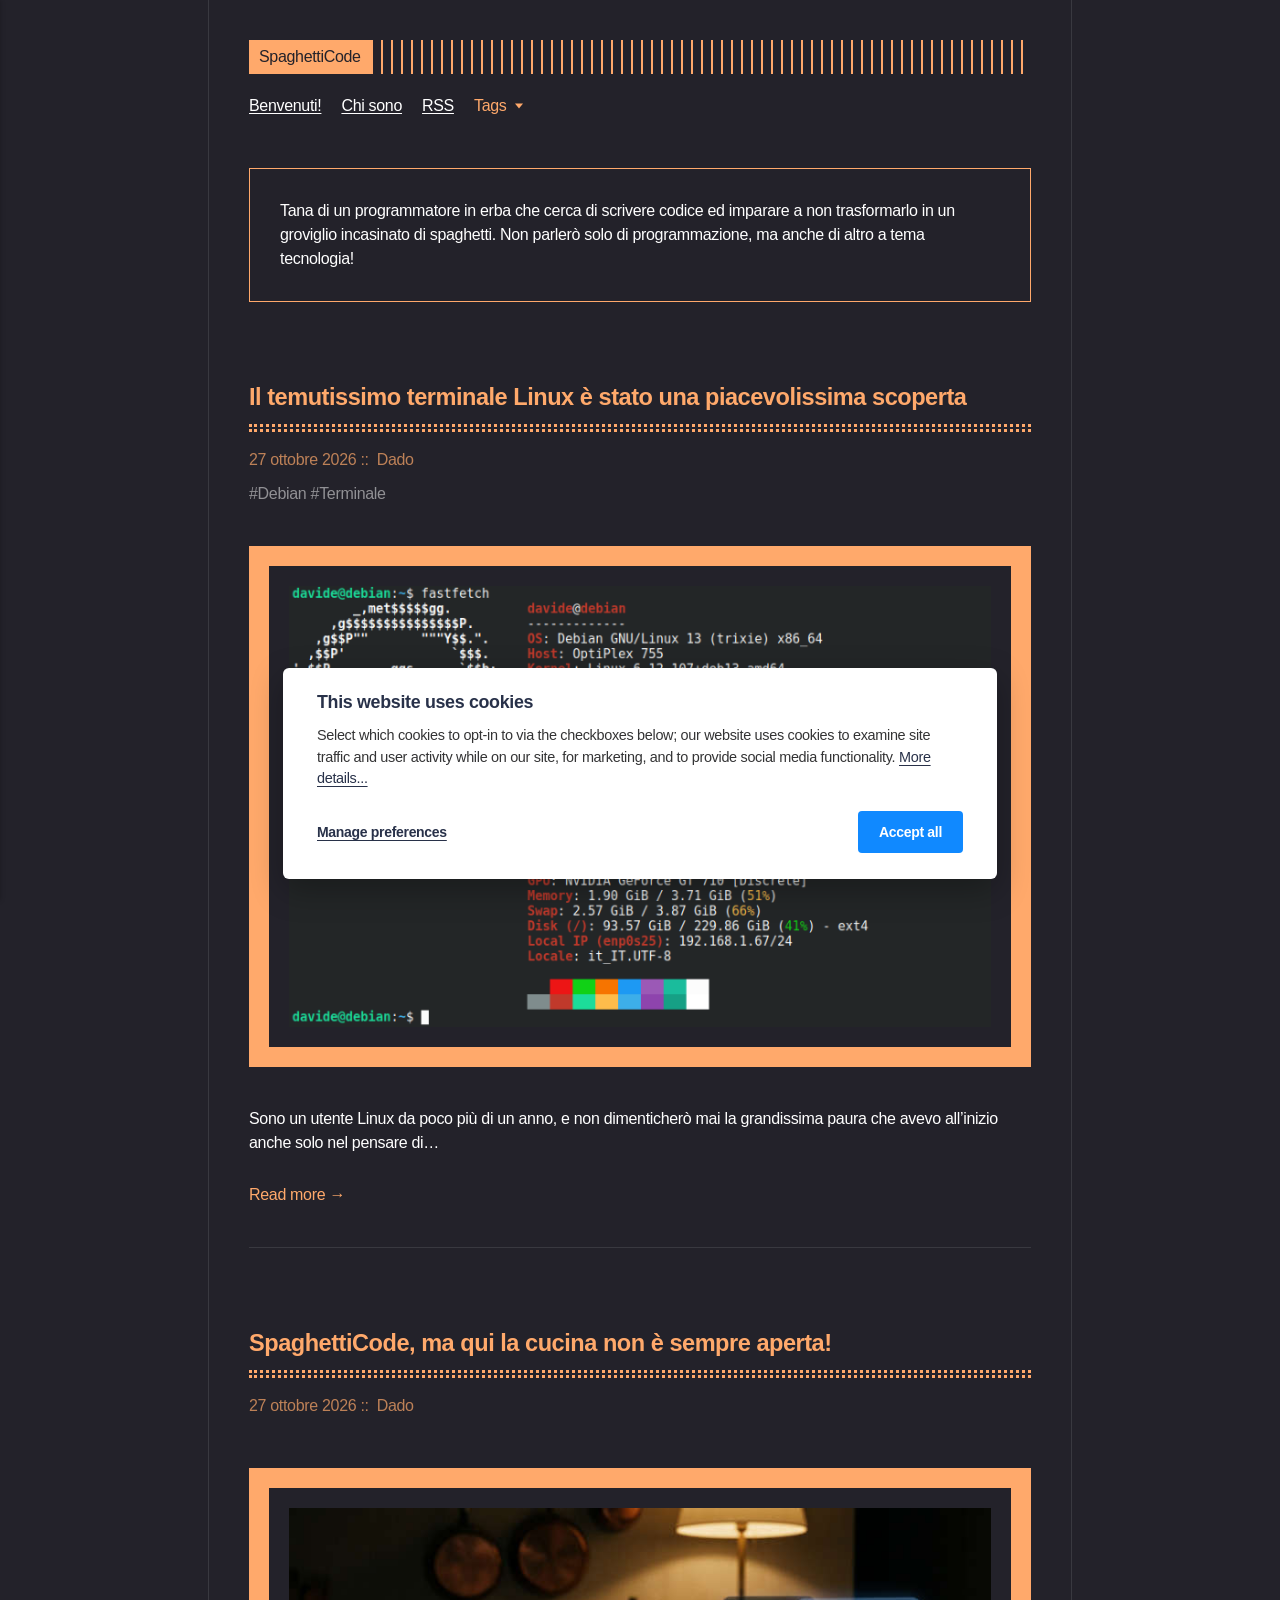
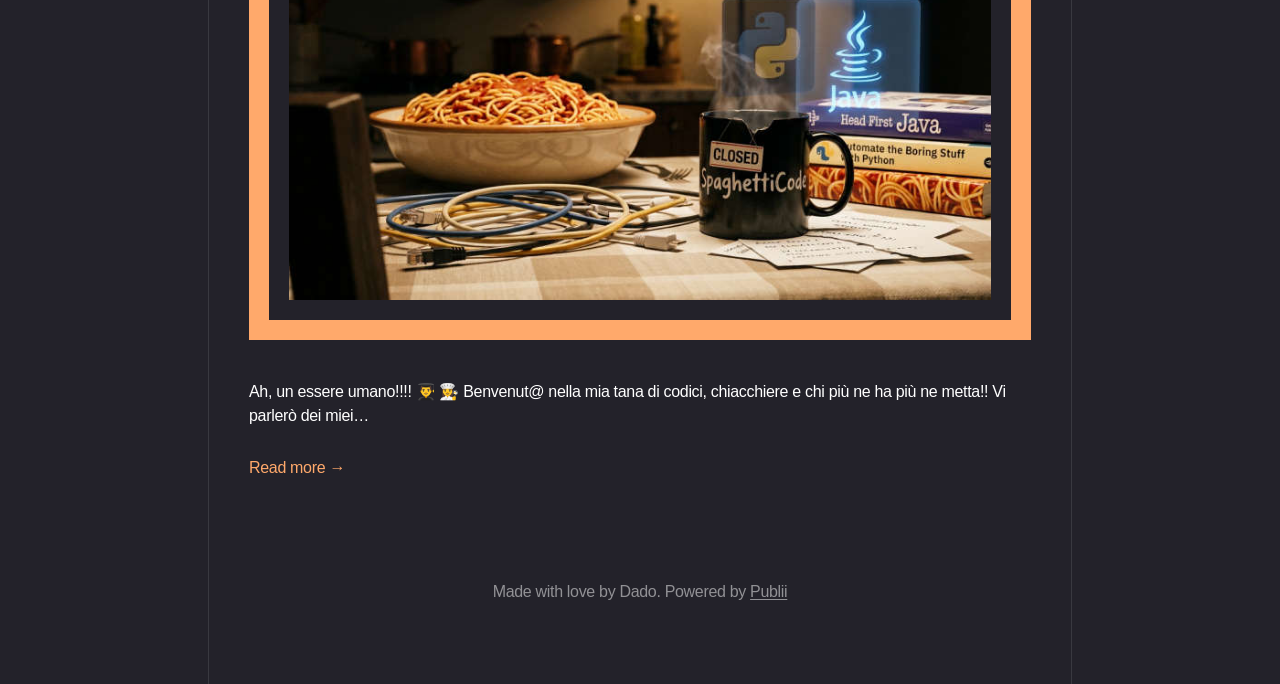
==== commit 87be8d18: "Updated from Publii" ====
--- a/index.html
+++ b/index.html
@@ -1,6 +1,6 @@
 <!DOCTYPE html><html lang="it"><head><meta charset="utf-8"><meta http-equiv="X-UA-Compatible" content="IE=edge"><meta name="viewport" content="width=device-width,initial-scale=1"><title>SpaghettiCode</title><meta name="generator" content="Publii Open-Source CMS for Static Site"><link rel="canonical" href="https://dleoni04.github.io/SpaghettiCode/"><link rel="alternate" type="application/atom+xml" href="https://dleoni04.github.io/SpaghettiCode/feed.xml" title="SpaghettiCode - RSS"><meta property="og:title" content="SpaghettiCode"><meta property="og:site_name" content="SpaghettiCode"><meta property="og:description" content=""><meta property="og:url" content="https://dleoni04.github.io/SpaghettiCode/"><meta property="og:type" content="website"><link rel="shortcut icon" href="https://dleoni04.github.io/SpaghettiCode/media/website/229666776.png" type="image/png"><link rel="stylesheet" href="https://dleoni04.github.io/SpaghettiCode/assets/css/style.css?v&#x3D;df7dffa653a60c540851d965e26eb9e5"><script type="application/ld+json">{"@context":"http://schema.org","@type":"Organization","name":"SpaghettiCode","url":"https://dleoni04.github.io/SpaghettiCode/"}</script><noscript><style>img[loading] {
                     opacity: 1;
-                }</style></noscript></head><body class="home-template"><div class="container container--center"><header class="header"><div class="header__logo"><a class="logo" href="https://dleoni04.github.io/SpaghettiCode/">SpaghettiCode</a></div><nav class="navbar js-navbar"><button class="navbar__toggle js-toggle" aria-label="Menu" aria-haspopup="true" aria-expanded="false"><span class="navbar__toggle-box"><span class="navbar__toggle-inner">Menu</span></span></button><ul class="navbar__menu"><li><a href="https://dleoni04.github.io/SpaghettiCode/spaghetticode-ma-qui-la-cucina-non-e-sempre-apertamd/" title="Benvenuti in SpaghettiCode!" target="_blank">Benvenuti!</a></li><li><a href="https://dleoni04.github.io/SpaghettiCode/chi-sono/" title="Vieni a conoscermi meglio!" target="_self">Chi sono</a></li><li><a href="https://dleoni04.github.io/SpaghettiCode/feed" title="Seguimi tramite feed RSS!" target="_blank">RSS</a></li><li class="has-submenu"><span class="is-separator" title="Visualizza tutti i tag!" aria-haspopup="true">Tags</span><ul class="navbar__submenu level-2" aria-hidden="true"><li><a href="https://dleoni04.github.io/SpaghettiCode/tags/debian/" title="Post taggati #Debian" target="_self">Debian</a></li><li><a href="https://dleoni04.github.io/SpaghettiCode/tags/linux/" title="Post taggati #Terminale" target="_self">Terminale</a></li><li><a href="https://dleoni04.github.io/SpaghettiCode/tags/programmazione/" title="Post taggati #Programmazione" target="_self">Programmazione</a></li></ul></li></ul></nav></header><main class="content"><div class="hero framed"><p>Tana di un programmatore in erba che cerca di scrivere codice ed imparare a non trasformarlo in un groviglio incasinato di spaghetti. Non parlerò solo di programmazione, ma anche di altro a tema tecnologia!</p></div><div class="posts"><article class="post"><header><h2 class="h1 post__title"><a href="https://dleoni04.github.io/SpaghettiCode/markdown-amore-al-primo-carattere/">Markdown, amore al primo carattere</a></h2><div class="post__meta"><time datetime="2026-10-29T16:39" class="post__date">29 ottobre 2026 </time><a href="https://dleoni04.github.io/SpaghettiCode/authors/davide/" class="post__author">Dado</a></div><div class="post__tags"><a href="https://dleoni04.github.io/SpaghettiCode/tags/markdown/" class="invert">Markdown</a> <a href="https://dleoni04.github.io/SpaghettiCode/tags/programmazione/" class="invert">Programmazione</a></div></header><div class="post__content"><p>Ho scoperto il markdown quando uno dei professori dell’ITS che frequento iniziò a farcelo usare per scrivere informazioni su proge tti ed esercizi. Me ne&hellip;</p><a href="https://dleoni04.github.io/SpaghettiCode/markdown-amore-al-primo-carattere/" class="read-more">Read more &#8594;</a></div></article><article class="post"><header><h2 class="h1 post__title"><a href="https://dleoni04.github.io/SpaghettiCode/la-mia-scoperta-del-terminale-linux/">Il temutissimo terminale Linux è stato una piacevolissima scoperta</a></h2><div class="post__meta"><time datetime="2026-10-27T22:34" class="post__date">27 ottobre 2026 </time><a href="https://dleoni04.github.io/SpaghettiCode/authors/davide/" class="post__author">Dado</a></div><div class="post__tags"><a href="https://dleoni04.github.io/SpaghettiCode/tags/debian/" class="invert">Debian</a> <a href="https://dleoni04.github.io/SpaghettiCode/tags/linux/" class="invert">Terminale</a></div></header><figure class="post__image post__cover"><img src="https://dleoni04.github.io/SpaghettiCode/media/posts/7/fastfetch-2-md.png" srcset="https://dleoni04.github.io/SpaghettiCode/media/posts/7/responsive/fastfetch-2-md-xs.png 300w, https://dleoni04.github.io/SpaghettiCode/media/posts/7/responsive/fastfetch-2-md-sm.png 480w, https://dleoni04.github.io/SpaghettiCode/media/posts/7/responsive/fastfetch-2-md-md.png 768w, https://dleoni04.github.io/SpaghettiCode/media/posts/7/responsive/fastfetch-2-md-lg.png 1024w" sizes="(min-width: 920px) 703px, (min-width: 700px) calc(82vw - 35px), calc(100vw - 81px)" loading="lazy" height="483" width="768" alt=""></figure><div class="post__content"><p>Sono un utente Linux da poco più di un anno, e non dimenticherò mai la grandissima paura che avevo all’inizio anche solo nel pensare di&hellip;</p><a href="https://dleoni04.github.io/SpaghettiCode/la-mia-scoperta-del-terminale-linux/" class="read-more">Read more &#8594;</a></div></article><article class="post"><header><h2 class="h1 post__title"><a href="https://dleoni04.github.io/SpaghettiCode/spaghetticode-ma-qui-la-cucina-non-e-sempre-apertamd/">SpaghettiCode, ma qui la cucina non è sempre aperta!</a></h2><div class="post__meta"><time datetime="2026-10-27T15:53" class="post__date">27 ottobre 2026 </time><a href="https://dleoni04.github.io/SpaghettiCode/authors/davide/" class="post__author">Dado</a></div><div class="post__tags"></div></header><figure class="post__image post__cover"><img src="https://dleoni04.github.io/SpaghettiCode/media/posts/3/post1Banner.jpg" srcset="https://dleoni04.github.io/SpaghettiCode/media/posts/3/responsive/post1Banner-xs.jpg 300w, https://dleoni04.github.io/SpaghettiCode/media/posts/3/responsive/post1Banner-sm.jpg 480w, https://dleoni04.github.io/SpaghettiCode/media/posts/3/responsive/post1Banner-md.jpg 768w, https://dleoni04.github.io/SpaghettiCode/media/posts/3/responsive/post1Banner-lg.jpg 1024w" sizes="(min-width: 920px) 703px, (min-width: 700px) calc(82vw - 35px), calc(100vw - 81px)" loading="lazy" height="768" width="1376" alt=""></figure><div class="post__content"><p>Ah, un essere umano!!!! 👨‍🎓 👩‍🍳 Benvenut@ nella mia tana di codici, chiacchiere e chi più ne ha più ne metta!! Vi parlerò dei miei&hellip;</p><a href="https://dleoni04.github.io/SpaghettiCode/spaghetticode-ma-qui-la-cucina-non-e-sempre-apertamd/" class="read-more">Read more &#8594;</a></div></article></div></main><footer class="footer"><div class="footer__inner"><div class="footer__copyright"><p class="align-center">Made with love by Dado. Powered by <a href="https://getpublii.com" title="Try out Publii!">Publii</a></p></div></div></footer></div><script defer="defer" src="https://dleoni04.github.io/SpaghettiCode/assets/js/scripts.min.js?v&#x3D;c2232aa7558e9517946129d2a1b8c770"></script><script>window.publiiThemeMenuConfig={mobileMenuMode:'sidebar',animationSpeed:300,submenuWidth: 'auto',doubleClickTime:500,mobileMenuExpandableSubmenus:true,relatedContainerForOverlayMenuSelector:'.top'};</script><script>var images = document.querySelectorAll('img[loading]');
+                }</style></noscript></head><body class="home-template"><div class="container container--center"><header class="header"><div class="header__logo"><a class="logo" href="https://dleoni04.github.io/SpaghettiCode/">SpaghettiCode</a></div><nav class="navbar js-navbar"><button class="navbar__toggle js-toggle" aria-label="Menu" aria-haspopup="true" aria-expanded="false"><span class="navbar__toggle-box"><span class="navbar__toggle-inner">Menu</span></span></button><ul class="navbar__menu"><li><a href="https://dleoni04.github.io/SpaghettiCode/spaghetticode-ma-qui-la-cucina-non-e-sempre-apertamd/" title="Benvenuti in SpaghettiCode!" target="_blank">Benvenuti!</a></li><li><a href="https://dleoni04.github.io/SpaghettiCode/chi-sono/" title="Vieni a conoscermi meglio!" target="_self">Chi sono</a></li><li><a href="https://dleoni04.github.io/SpaghettiCode/feed" title="Seguimi tramite feed RSS!" target="_blank">RSS</a></li><li class="has-submenu"><span class="is-separator" title="Visualizza tutti i tag!" aria-haspopup="true">Tags</span><ul class="navbar__submenu level-2" aria-hidden="true"><li><a href="https://dleoni04.github.io/SpaghettiCode/tags/debian/" title="Post taggati #Debian" target="_self">Debian</a></li><li><a href="https://dleoni04.github.io/SpaghettiCode/tags/linux/" title="Post taggati #Terminale" target="_self">Terminale</a></li><li><a href="https://dleoni04.github.io/SpaghettiCode/tags/programmazione/" title="Post taggati #Programmazione" target="_self">Programmazione</a></li></ul></li></ul></nav></header><main class="content"><div class="hero framed"><p>Tana di un programmatore in erba che cerca di scrivere codice ed imparare a non trasformarlo in un groviglio incasinato di spaghetti. Non parlerò solo di programmazione, ma anche di altro a tema tecnologia!</p></div><div class="posts"><article class="post"><header><h2 class="h1 post__title"><a href="https://dleoni04.github.io/SpaghettiCode/la-mia-scoperta-del-terminale-linux/">Il temutissimo terminale Linux è stato una piacevolissima scoperta</a></h2><div class="post__meta"><time datetime="2026-10-27T22:34" class="post__date">27 ottobre 2026 </time><a href="https://dleoni04.github.io/SpaghettiCode/authors/davide/" class="post__author">Dado</a></div><div class="post__tags"><a href="https://dleoni04.github.io/SpaghettiCode/tags/debian/" class="invert">Debian</a> <a href="https://dleoni04.github.io/SpaghettiCode/tags/linux/" class="invert">Terminale</a></div></header><figure class="post__image post__cover"><img src="https://dleoni04.github.io/SpaghettiCode/media/posts/7/fastfetch-2-md.png" srcset="https://dleoni04.github.io/SpaghettiCode/media/posts/7/responsive/fastfetch-2-md-xs.png 300w, https://dleoni04.github.io/SpaghettiCode/media/posts/7/responsive/fastfetch-2-md-sm.png 480w, https://dleoni04.github.io/SpaghettiCode/media/posts/7/responsive/fastfetch-2-md-md.png 768w, https://dleoni04.github.io/SpaghettiCode/media/posts/7/responsive/fastfetch-2-md-lg.png 1024w" sizes="(min-width: 920px) 703px, (min-width: 700px) calc(82vw - 35px), calc(100vw - 81px)" loading="lazy" height="483" width="768" alt=""></figure><div class="post__content"><p>Sono un utente Linux da poco più di un anno, e non dimenticherò mai la grandissima paura che avevo all’inizio anche solo nel pensare di&hellip;</p><a href="https://dleoni04.github.io/SpaghettiCode/la-mia-scoperta-del-terminale-linux/" class="read-more">Read more &#8594;</a></div></article><article class="post"><header><h2 class="h1 post__title"><a href="https://dleoni04.github.io/SpaghettiCode/spaghetticode-ma-qui-la-cucina-non-e-sempre-apertamd/">SpaghettiCode, ma qui la cucina non è sempre aperta!</a></h2><div class="post__meta"><time datetime="2026-10-27T15:53" class="post__date">27 ottobre 2026 </time><a href="https://dleoni04.github.io/SpaghettiCode/authors/davide/" class="post__author">Dado</a></div><div class="post__tags"></div></header><figure class="post__image post__cover"><img src="https://dleoni04.github.io/SpaghettiCode/media/posts/3/post1Banner.jpg" srcset="https://dleoni04.github.io/SpaghettiCode/media/posts/3/responsive/post1Banner-xs.jpg 300w, https://dleoni04.github.io/SpaghettiCode/media/posts/3/responsive/post1Banner-sm.jpg 480w, https://dleoni04.github.io/SpaghettiCode/media/posts/3/responsive/post1Banner-md.jpg 768w, https://dleoni04.github.io/SpaghettiCode/media/posts/3/responsive/post1Banner-lg.jpg 1024w" sizes="(min-width: 920px) 703px, (min-width: 700px) calc(82vw - 35px), calc(100vw - 81px)" loading="lazy" height="768" width="1376" alt=""></figure><div class="post__content"><p>Ah, un essere umano!!!! 👨‍🎓 👩‍🍳 Benvenut@ nella mia tana di codici, chiacchiere e chi più ne ha più ne metta!! Vi parlerò dei miei&hellip;</p><a href="https://dleoni04.github.io/SpaghettiCode/spaghetticode-ma-qui-la-cucina-non-e-sempre-apertamd/" class="read-more">Read more &#8594;</a></div></article></div></main><footer class="footer"><div class="footer__inner"><div class="footer__copyright"><p class="align-center">Made with love by Dado. Powered by <a href="https://getpublii.com" title="Try out Publii!">Publii</a></p></div></div></footer></div><script defer="defer" src="https://dleoni04.github.io/SpaghettiCode/assets/js/scripts.min.js?v&#x3D;c2232aa7558e9517946129d2a1b8c770"></script><script>window.publiiThemeMenuConfig={mobileMenuMode:'sidebar',animationSpeed:300,submenuWidth: 'auto',doubleClickTime:500,mobileMenuExpandableSubmenus:true,relatedContainerForOverlayMenuSelector:'.top'};</script><script>var images = document.querySelectorAll('img[loading]');
         for (var i = 0; i < images.length; i++) {
             if (images[i].complete) {
                 images[i].classList.add('is-loaded');
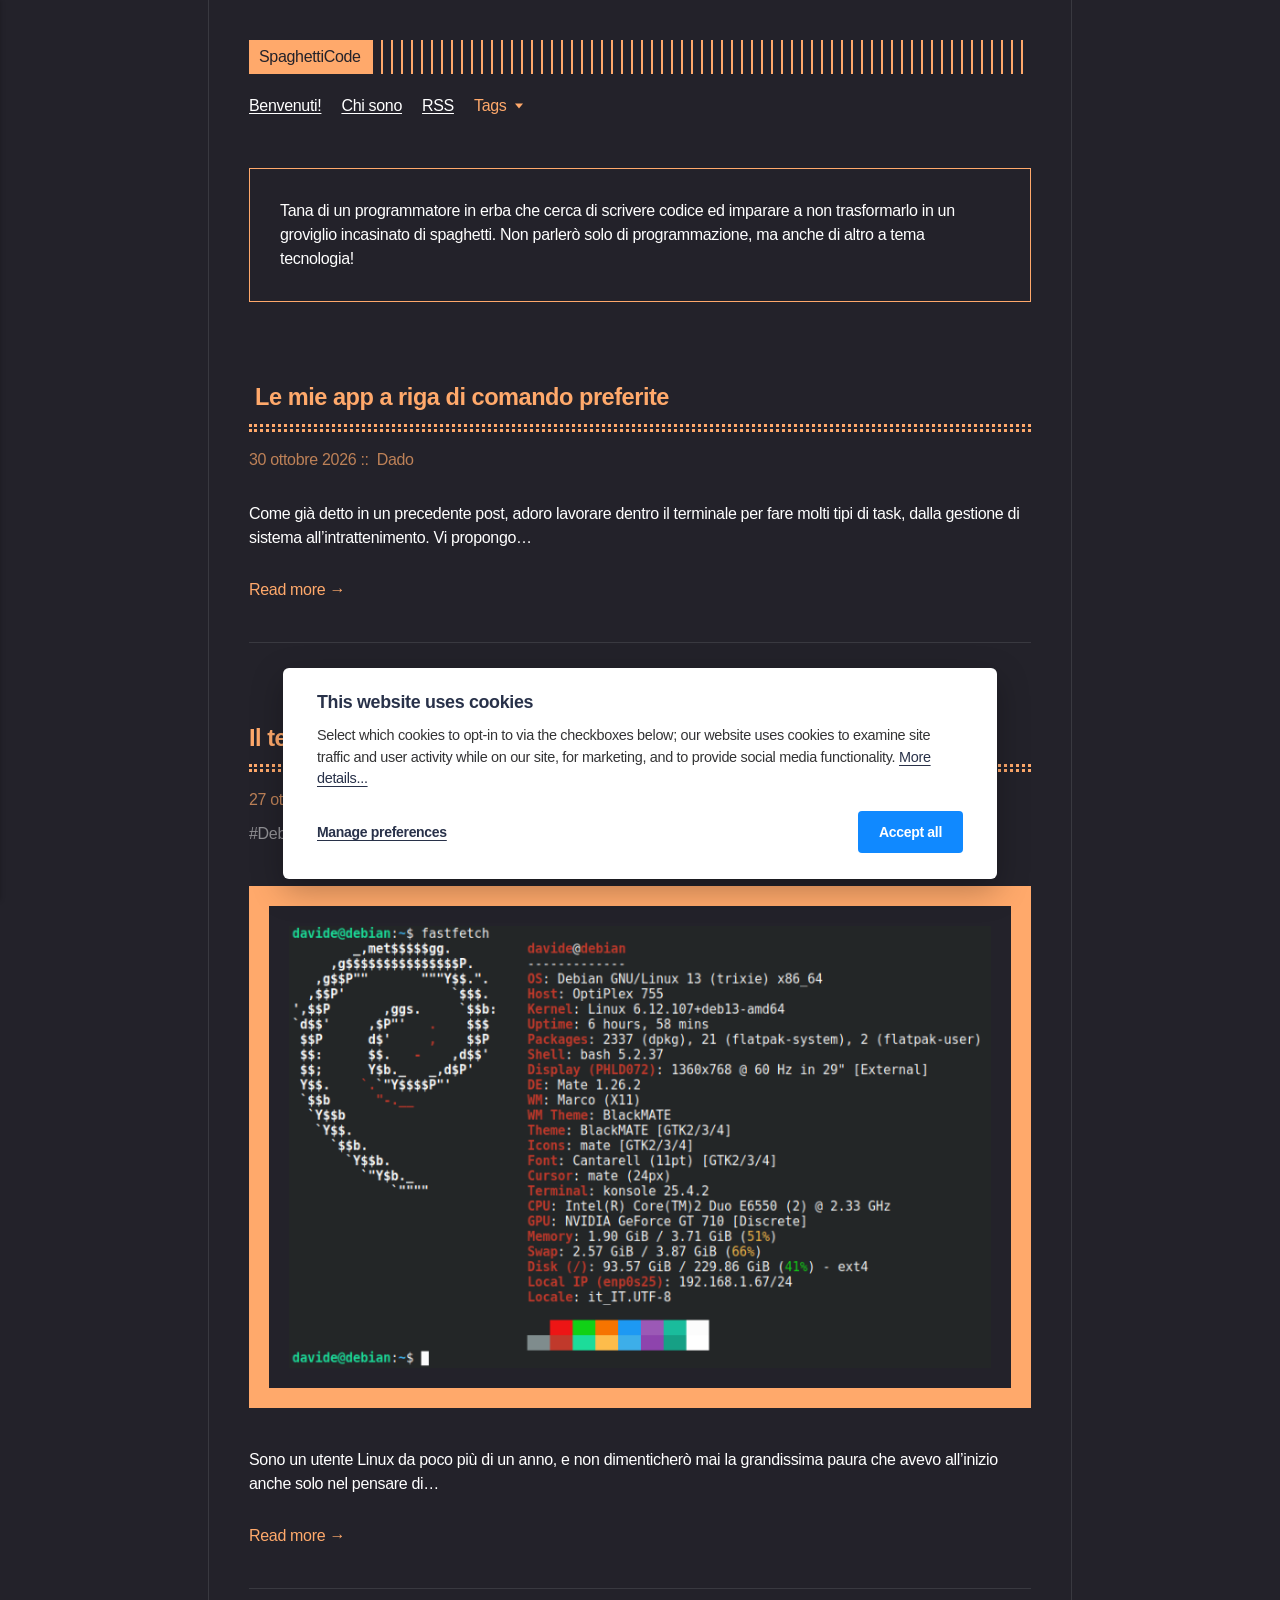
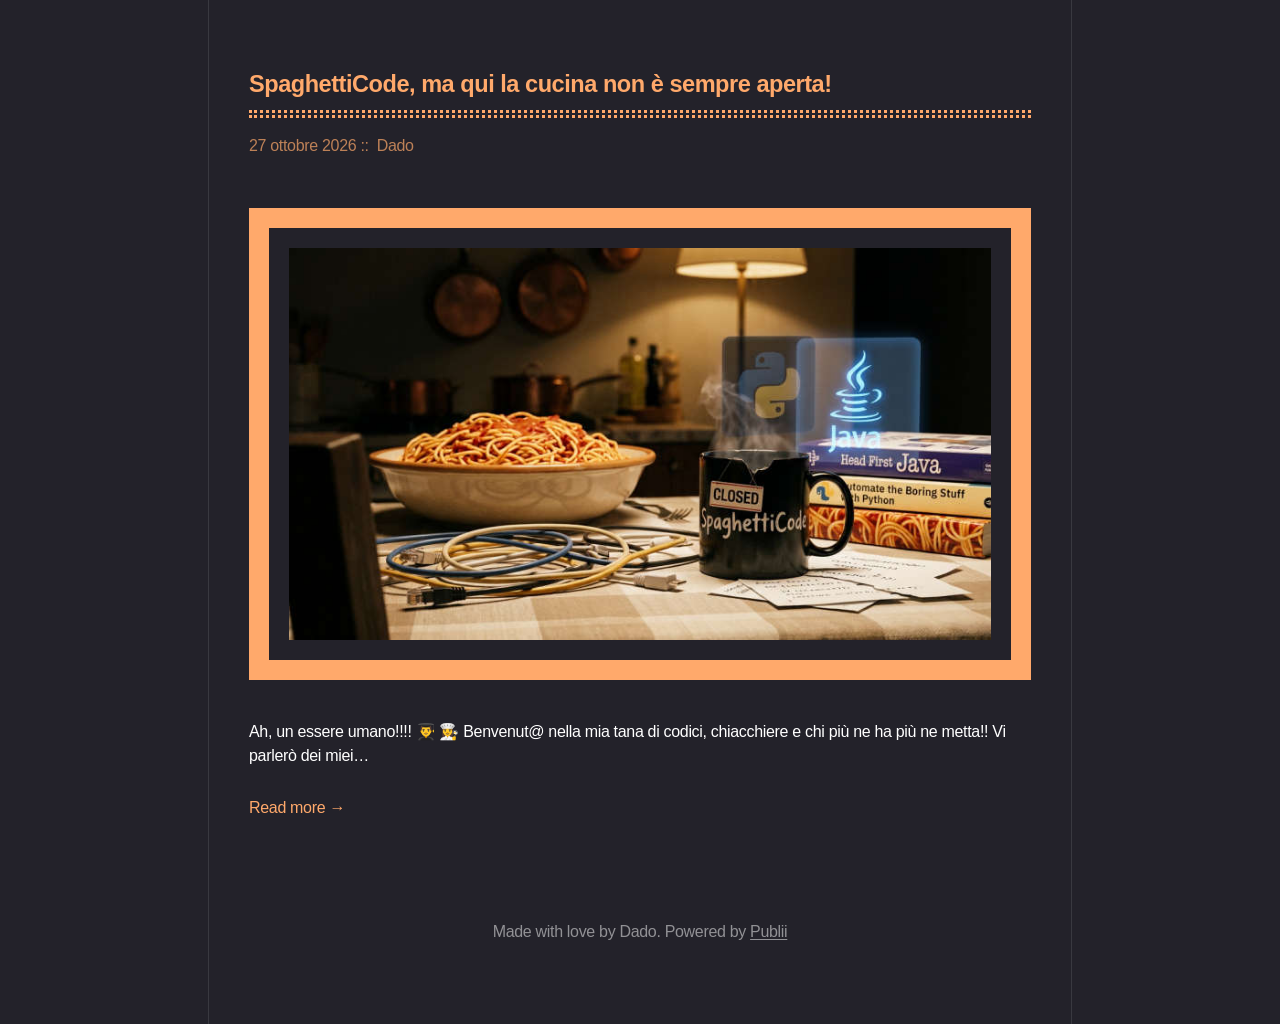
==== commit b35b5336: "Updated from Publii" ====
--- a/index.html
+++ b/index.html
@@ -1,6 +1,6 @@
 <!DOCTYPE html><html lang="it"><head><meta charset="utf-8"><meta http-equiv="X-UA-Compatible" content="IE=edge"><meta name="viewport" content="width=device-width,initial-scale=1"><title>SpaghettiCode</title><meta name="generator" content="Publii Open-Source CMS for Static Site"><link rel="canonical" href="https://dleoni04.github.io/SpaghettiCode/"><link rel="alternate" type="application/atom+xml" href="https://dleoni04.github.io/SpaghettiCode/feed.xml" title="SpaghettiCode - RSS"><meta property="og:title" content="SpaghettiCode"><meta property="og:site_name" content="SpaghettiCode"><meta property="og:description" content=""><meta property="og:url" content="https://dleoni04.github.io/SpaghettiCode/"><meta property="og:type" content="website"><link rel="shortcut icon" href="https://dleoni04.github.io/SpaghettiCode/media/website/229666776.png" type="image/png"><link rel="stylesheet" href="https://dleoni04.github.io/SpaghettiCode/assets/css/style.css?v&#x3D;df7dffa653a60c540851d965e26eb9e5"><script type="application/ld+json">{"@context":"http://schema.org","@type":"Organization","name":"SpaghettiCode","url":"https://dleoni04.github.io/SpaghettiCode/"}</script><noscript><style>img[loading] {
                     opacity: 1;
-                }</style></noscript></head><body class="home-template"><div class="container container--center"><header class="header"><div class="header__logo"><a class="logo" href="https://dleoni04.github.io/SpaghettiCode/">SpaghettiCode</a></div><nav class="navbar js-navbar"><button class="navbar__toggle js-toggle" aria-label="Menu" aria-haspopup="true" aria-expanded="false"><span class="navbar__toggle-box"><span class="navbar__toggle-inner">Menu</span></span></button><ul class="navbar__menu"><li><a href="https://dleoni04.github.io/SpaghettiCode/spaghetticode-ma-qui-la-cucina-non-e-sempre-apertamd/" title="Benvenuti in SpaghettiCode!" target="_blank">Benvenuti!</a></li><li><a href="https://dleoni04.github.io/SpaghettiCode/chi-sono/" title="Vieni a conoscermi meglio!" target="_self">Chi sono</a></li><li><a href="https://dleoni04.github.io/SpaghettiCode/feed" title="Seguimi tramite feed RSS!" target="_blank">RSS</a></li><li class="has-submenu"><span class="is-separator" title="Visualizza tutti i tag!" aria-haspopup="true">Tags</span><ul class="navbar__submenu level-2" aria-hidden="true"><li><a href="https://dleoni04.github.io/SpaghettiCode/tags/debian/" title="Post taggati #Debian" target="_self">Debian</a></li><li><a href="https://dleoni04.github.io/SpaghettiCode/tags/linux/" title="Post taggati #Terminale" target="_self">Terminale</a></li><li><a href="https://dleoni04.github.io/SpaghettiCode/tags/programmazione/" title="Post taggati #Programmazione" target="_self">Programmazione</a></li></ul></li></ul></nav></header><main class="content"><div class="hero framed"><p>Tana di un programmatore in erba che cerca di scrivere codice ed imparare a non trasformarlo in un groviglio incasinato di spaghetti. Non parlerò solo di programmazione, ma anche di altro a tema tecnologia!</p></div><div class="posts"><article class="post"><header><h2 class="h1 post__title"><a href="https://dleoni04.github.io/SpaghettiCode/la-mia-scoperta-del-terminale-linux/">Il temutissimo terminale Linux è stato una piacevolissima scoperta</a></h2><div class="post__meta"><time datetime="2026-10-27T22:34" class="post__date">27 ottobre 2026 </time><a href="https://dleoni04.github.io/SpaghettiCode/authors/davide/" class="post__author">Dado</a></div><div class="post__tags"><a href="https://dleoni04.github.io/SpaghettiCode/tags/debian/" class="invert">Debian</a> <a href="https://dleoni04.github.io/SpaghettiCode/tags/linux/" class="invert">Terminale</a></div></header><figure class="post__image post__cover"><img src="https://dleoni04.github.io/SpaghettiCode/media/posts/7/fastfetch-2-md.png" srcset="https://dleoni04.github.io/SpaghettiCode/media/posts/7/responsive/fastfetch-2-md-xs.png 300w, https://dleoni04.github.io/SpaghettiCode/media/posts/7/responsive/fastfetch-2-md-sm.png 480w, https://dleoni04.github.io/SpaghettiCode/media/posts/7/responsive/fastfetch-2-md-md.png 768w, https://dleoni04.github.io/SpaghettiCode/media/posts/7/responsive/fastfetch-2-md-lg.png 1024w" sizes="(min-width: 920px) 703px, (min-width: 700px) calc(82vw - 35px), calc(100vw - 81px)" loading="lazy" height="483" width="768" alt=""></figure><div class="post__content"><p>Sono un utente Linux da poco più di un anno, e non dimenticherò mai la grandissima paura che avevo all’inizio anche solo nel pensare di&hellip;</p><a href="https://dleoni04.github.io/SpaghettiCode/la-mia-scoperta-del-terminale-linux/" class="read-more">Read more &#8594;</a></div></article><article class="post"><header><h2 class="h1 post__title"><a href="https://dleoni04.github.io/SpaghettiCode/spaghetticode-ma-qui-la-cucina-non-e-sempre-apertamd/">SpaghettiCode, ma qui la cucina non è sempre aperta!</a></h2><div class="post__meta"><time datetime="2026-10-27T15:53" class="post__date">27 ottobre 2026 </time><a href="https://dleoni04.github.io/SpaghettiCode/authors/davide/" class="post__author">Dado</a></div><div class="post__tags"></div></header><figure class="post__image post__cover"><img src="https://dleoni04.github.io/SpaghettiCode/media/posts/3/post1Banner.jpg" srcset="https://dleoni04.github.io/SpaghettiCode/media/posts/3/responsive/post1Banner-xs.jpg 300w, https://dleoni04.github.io/SpaghettiCode/media/posts/3/responsive/post1Banner-sm.jpg 480w, https://dleoni04.github.io/SpaghettiCode/media/posts/3/responsive/post1Banner-md.jpg 768w, https://dleoni04.github.io/SpaghettiCode/media/posts/3/responsive/post1Banner-lg.jpg 1024w" sizes="(min-width: 920px) 703px, (min-width: 700px) calc(82vw - 35px), calc(100vw - 81px)" loading="lazy" height="768" width="1376" alt=""></figure><div class="post__content"><p>Ah, un essere umano!!!! 👨‍🎓 👩‍🍳 Benvenut@ nella mia tana di codici, chiacchiere e chi più ne ha più ne metta!! Vi parlerò dei miei&hellip;</p><a href="https://dleoni04.github.io/SpaghettiCode/spaghetticode-ma-qui-la-cucina-non-e-sempre-apertamd/" class="read-more">Read more &#8594;</a></div></article></div></main><footer class="footer"><div class="footer__inner"><div class="footer__copyright"><p class="align-center">Made with love by Dado. Powered by <a href="https://getpublii.com" title="Try out Publii!">Publii</a></p></div></div></footer></div><script defer="defer" src="https://dleoni04.github.io/SpaghettiCode/assets/js/scripts.min.js?v&#x3D;c2232aa7558e9517946129d2a1b8c770"></script><script>window.publiiThemeMenuConfig={mobileMenuMode:'sidebar',animationSpeed:300,submenuWidth: 'auto',doubleClickTime:500,mobileMenuExpandableSubmenus:true,relatedContainerForOverlayMenuSelector:'.top'};</script><script>var images = document.querySelectorAll('img[loading]');
+                }</style></noscript></head><body class="home-template"><div class="container container--center"><header class="header"><div class="header__logo"><a class="logo" href="https://dleoni04.github.io/SpaghettiCode/">SpaghettiCode</a></div><nav class="navbar js-navbar"><button class="navbar__toggle js-toggle" aria-label="Menu" aria-haspopup="true" aria-expanded="false"><span class="navbar__toggle-box"><span class="navbar__toggle-inner">Menu</span></span></button><ul class="navbar__menu"><li><a href="https://dleoni04.github.io/SpaghettiCode/spaghetticode-ma-qui-la-cucina-non-e-sempre-apertamd/" title="Benvenuti in SpaghettiCode!" target="_blank">Benvenuti!</a></li><li><a href="https://dleoni04.github.io/SpaghettiCode/chi-sono/" title="Vieni a conoscermi meglio!" target="_self">Chi sono</a></li><li><a href="https://dleoni04.github.io/SpaghettiCode/feed" title="Seguimi tramite feed RSS!" target="_blank">RSS</a></li><li class="has-submenu"><span class="is-separator" title="Visualizza tutti i tag!" aria-haspopup="true">Tags</span><ul class="navbar__submenu level-2" aria-hidden="true"><li><a href="https://dleoni04.github.io/SpaghettiCode/tags/debian/" title="Post taggati #Debian" target="_self">Debian</a></li><li><a href="https://dleoni04.github.io/SpaghettiCode/tags/linux/" title="Post taggati #Terminale" target="_self">Terminale</a></li><li><a href="https://dleoni04.github.io/SpaghettiCode/tags/programmazione/" title="Post taggati #Programmazione" target="_self">Programmazione</a></li></ul></li></ul></nav></header><main class="content"><div class="hero framed"><p>Tana di un programmatore in erba che cerca di scrivere codice ed imparare a non trasformarlo in un groviglio incasinato di spaghetti. Non parlerò solo di programmazione, ma anche di altro a tema tecnologia!</p></div><div class="posts"><article class="post"><header><h2 class="h1 post__title"><a href="https://dleoni04.github.io/SpaghettiCode/le-mie-app-a-riga-di-comando-preferite/"> Le mie app a riga di comando preferite</a></h2><div class="post__meta"><time datetime="2026-10-30T20:45" class="post__date">30 ottobre 2026 </time><a href="https://dleoni04.github.io/SpaghettiCode/authors/davide/" class="post__author">Dado</a></div><div class="post__tags"></div></header><div class="post__content"><p>Come già detto in un precedente post, adoro lavorare dentro il terminale per fare molti tipi di task, dalla gestione di sistema all’intrattenimento. Vi propongo&hellip;</p><a href="https://dleoni04.github.io/SpaghettiCode/le-mie-app-a-riga-di-comando-preferite/" class="read-more">Read more &#8594;</a></div></article><article class="post"><header><h2 class="h1 post__title"><a href="https://dleoni04.github.io/SpaghettiCode/la-mia-scoperta-del-terminale-linux/">Il temutissimo terminale Linux è stato una piacevolissima scoperta</a></h2><div class="post__meta"><time datetime="2026-10-27T22:34" class="post__date">27 ottobre 2026 </time><a href="https://dleoni04.github.io/SpaghettiCode/authors/davide/" class="post__author">Dado</a></div><div class="post__tags"><a href="https://dleoni04.github.io/SpaghettiCode/tags/debian/" class="invert">Debian</a> <a href="https://dleoni04.github.io/SpaghettiCode/tags/linux/" class="invert">Terminale</a></div></header><figure class="post__image post__cover"><img src="https://dleoni04.github.io/SpaghettiCode/media/posts/7/fastfetch-2-md.png" srcset="https://dleoni04.github.io/SpaghettiCode/media/posts/7/responsive/fastfetch-2-md-xs.png 300w, https://dleoni04.github.io/SpaghettiCode/media/posts/7/responsive/fastfetch-2-md-sm.png 480w, https://dleoni04.github.io/SpaghettiCode/media/posts/7/responsive/fastfetch-2-md-md.png 768w, https://dleoni04.github.io/SpaghettiCode/media/posts/7/responsive/fastfetch-2-md-lg.png 1024w" sizes="(min-width: 920px) 703px, (min-width: 700px) calc(82vw - 35px), calc(100vw - 81px)" loading="lazy" height="483" width="768" alt=""></figure><div class="post__content"><p>Sono un utente Linux da poco più di un anno, e non dimenticherò mai la grandissima paura che avevo all’inizio anche solo nel pensare di&hellip;</p><a href="https://dleoni04.github.io/SpaghettiCode/la-mia-scoperta-del-terminale-linux/" class="read-more">Read more &#8594;</a></div></article><article class="post"><header><h2 class="h1 post__title"><a href="https://dleoni04.github.io/SpaghettiCode/spaghetticode-ma-qui-la-cucina-non-e-sempre-apertamd/">SpaghettiCode, ma qui la cucina non è sempre aperta!</a></h2><div class="post__meta"><time datetime="2026-10-27T15:53" class="post__date">27 ottobre 2026 </time><a href="https://dleoni04.github.io/SpaghettiCode/authors/davide/" class="post__author">Dado</a></div><div class="post__tags"></div></header><figure class="post__image post__cover"><img src="https://dleoni04.github.io/SpaghettiCode/media/posts/3/post1Banner.jpg" srcset="https://dleoni04.github.io/SpaghettiCode/media/posts/3/responsive/post1Banner-xs.jpg 300w, https://dleoni04.github.io/SpaghettiCode/media/posts/3/responsive/post1Banner-sm.jpg 480w, https://dleoni04.github.io/SpaghettiCode/media/posts/3/responsive/post1Banner-md.jpg 768w, https://dleoni04.github.io/SpaghettiCode/media/posts/3/responsive/post1Banner-lg.jpg 1024w" sizes="(min-width: 920px) 703px, (min-width: 700px) calc(82vw - 35px), calc(100vw - 81px)" loading="lazy" height="768" width="1376" alt=""></figure><div class="post__content"><p>Ah, un essere umano!!!! 👨‍🎓 👩‍🍳 Benvenut@ nella mia tana di codici, chiacchiere e chi più ne ha più ne metta!! Vi parlerò dei miei&hellip;</p><a href="https://dleoni04.github.io/SpaghettiCode/spaghetticode-ma-qui-la-cucina-non-e-sempre-apertamd/" class="read-more">Read more &#8594;</a></div></article></div></main><footer class="footer"><div class="footer__inner"><div class="footer__copyright"><p class="align-center">Made with love by Dado. Powered by <a href="https://getpublii.com" title="Try out Publii!">Publii</a></p></div></div></footer></div><script defer="defer" src="https://dleoni04.github.io/SpaghettiCode/assets/js/scripts.min.js?v&#x3D;c2232aa7558e9517946129d2a1b8c770"></script><script>window.publiiThemeMenuConfig={mobileMenuMode:'sidebar',animationSpeed:300,submenuWidth: 'auto',doubleClickTime:500,mobileMenuExpandableSubmenus:true,relatedContainerForOverlayMenuSelector:'.top'};</script><script>var images = document.querySelectorAll('img[loading]');
         for (var i = 0; i < images.length; i++) {
             if (images[i].complete) {
                 images[i].classList.add('is-loaded');
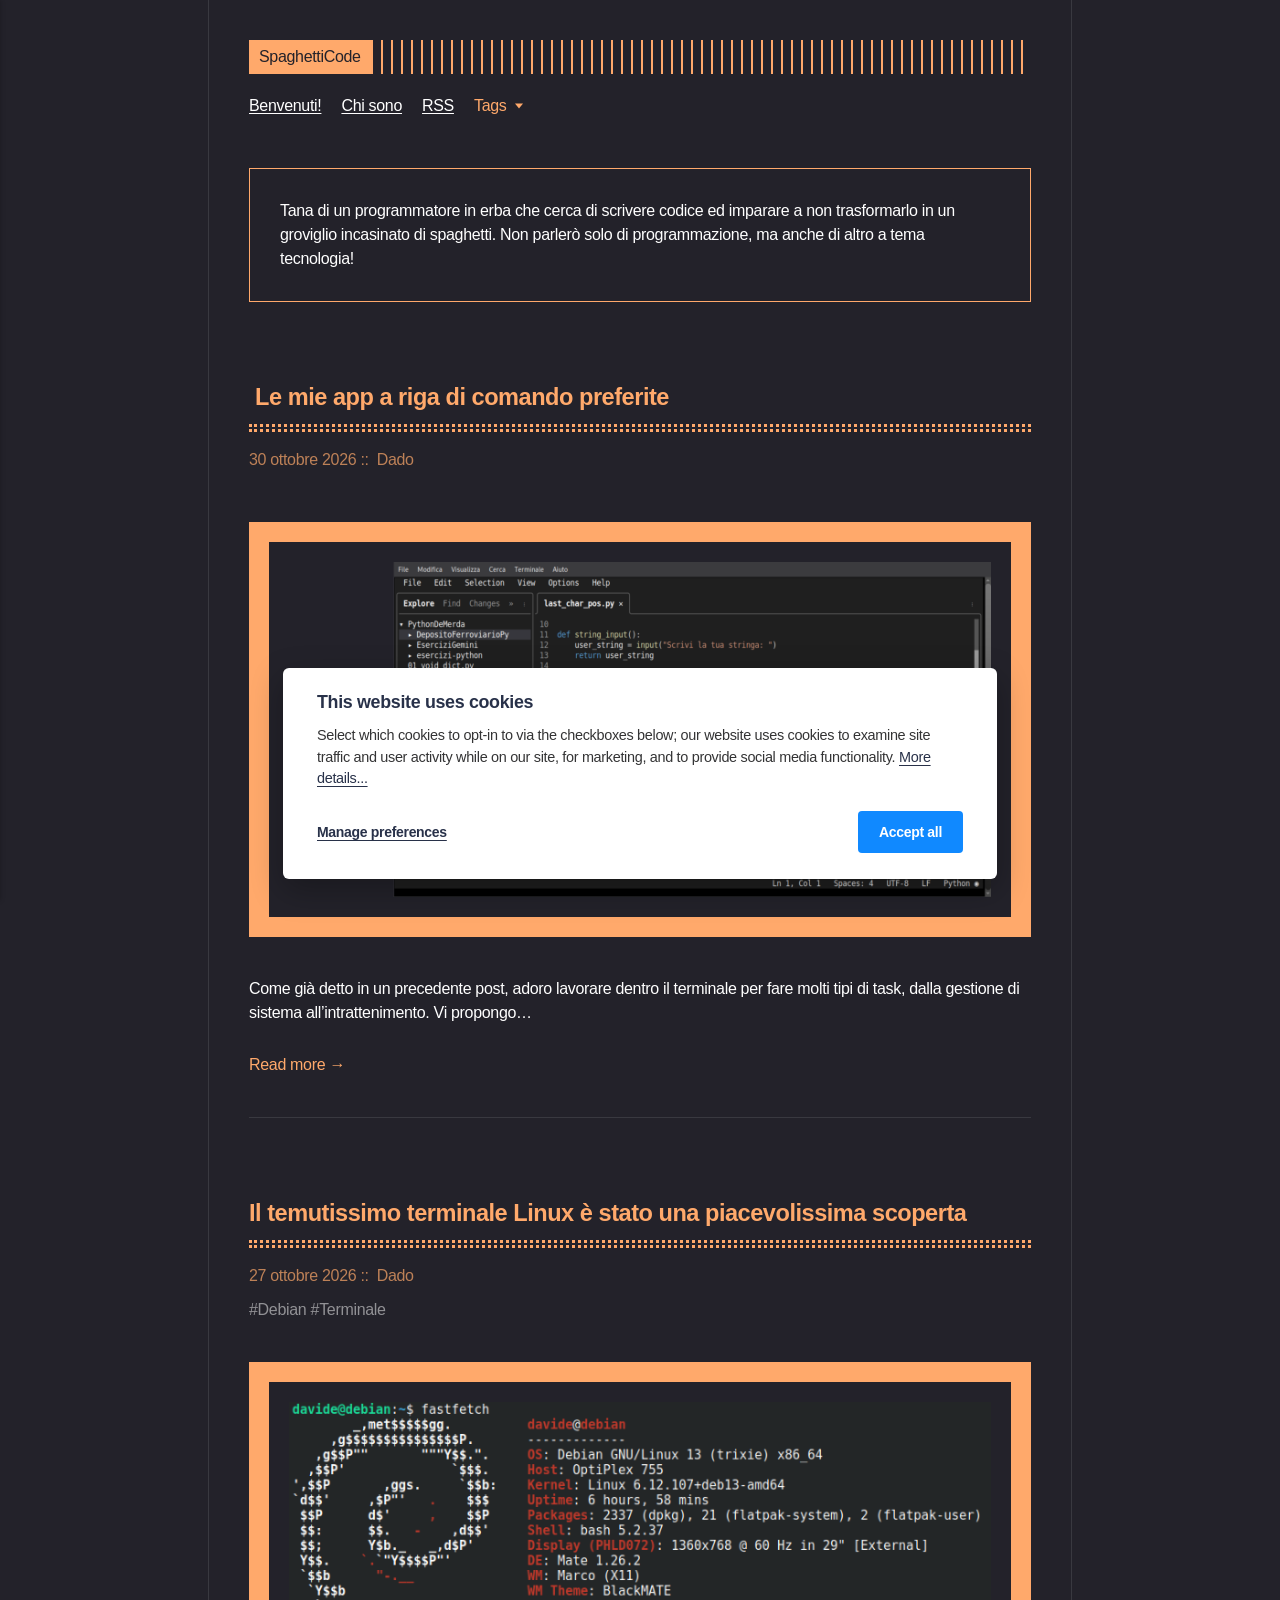
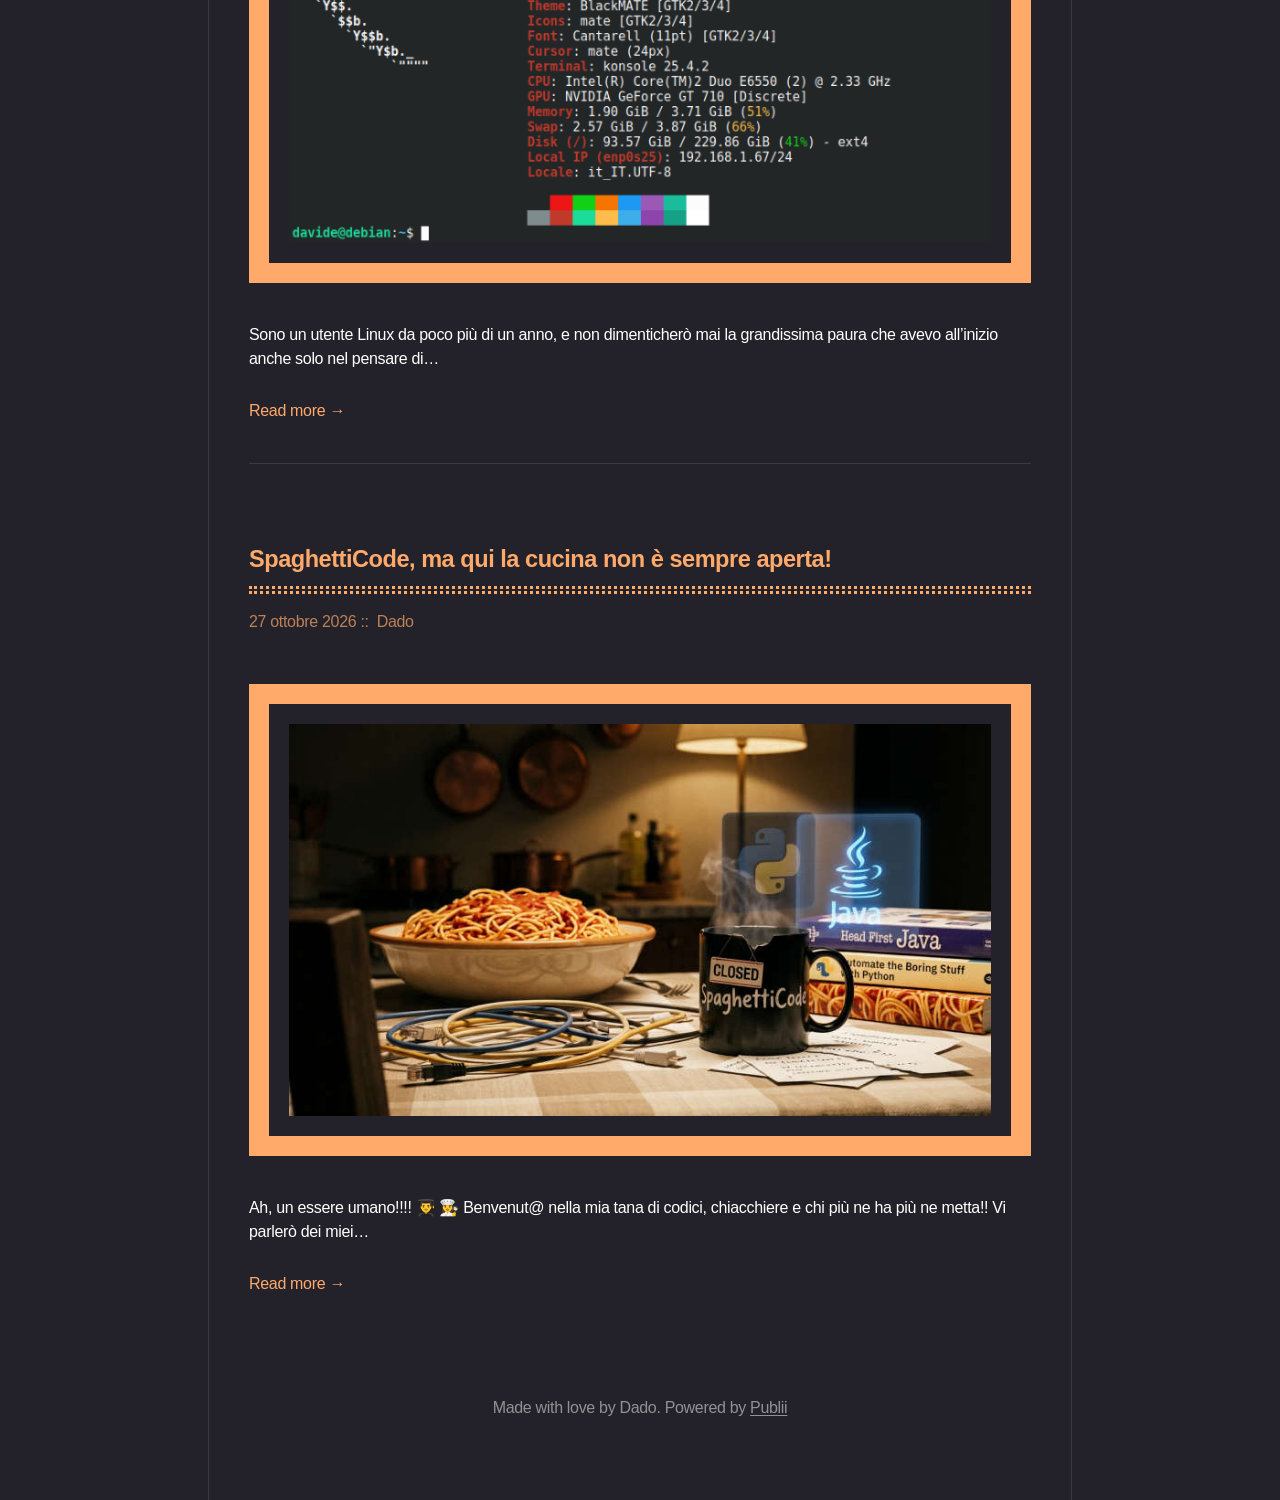
==== commit 014054bc: "Updated from Publii" ====
--- a/index.html
+++ b/index.html
@@ -1,6 +1,6 @@
 <!DOCTYPE html><html lang="it"><head><meta charset="utf-8"><meta http-equiv="X-UA-Compatible" content="IE=edge"><meta name="viewport" content="width=device-width,initial-scale=1"><title>SpaghettiCode</title><meta name="generator" content="Publii Open-Source CMS for Static Site"><link rel="canonical" href="https://dleoni04.github.io/SpaghettiCode/"><link rel="alternate" type="application/atom+xml" href="https://dleoni04.github.io/SpaghettiCode/feed.xml" title="SpaghettiCode - RSS"><meta property="og:title" content="SpaghettiCode"><meta property="og:site_name" content="SpaghettiCode"><meta property="og:description" content=""><meta property="og:url" content="https://dleoni04.github.io/SpaghettiCode/"><meta property="og:type" content="website"><link rel="shortcut icon" href="https://dleoni04.github.io/SpaghettiCode/media/website/229666776.png" type="image/png"><link rel="stylesheet" href="https://dleoni04.github.io/SpaghettiCode/assets/css/style.css?v&#x3D;df7dffa653a60c540851d965e26eb9e5"><script type="application/ld+json">{"@context":"http://schema.org","@type":"Organization","name":"SpaghettiCode","url":"https://dleoni04.github.io/SpaghettiCode/"}</script><noscript><style>img[loading] {
                     opacity: 1;
-                }</style></noscript></head><body class="home-template"><div class="container container--center"><header class="header"><div class="header__logo"><a class="logo" href="https://dleoni04.github.io/SpaghettiCode/">SpaghettiCode</a></div><nav class="navbar js-navbar"><button class="navbar__toggle js-toggle" aria-label="Menu" aria-haspopup="true" aria-expanded="false"><span class="navbar__toggle-box"><span class="navbar__toggle-inner">Menu</span></span></button><ul class="navbar__menu"><li><a href="https://dleoni04.github.io/SpaghettiCode/spaghetticode-ma-qui-la-cucina-non-e-sempre-apertamd/" title="Benvenuti in SpaghettiCode!" target="_blank">Benvenuti!</a></li><li><a href="https://dleoni04.github.io/SpaghettiCode/chi-sono/" title="Vieni a conoscermi meglio!" target="_self">Chi sono</a></li><li><a href="https://dleoni04.github.io/SpaghettiCode/feed" title="Seguimi tramite feed RSS!" target="_blank">RSS</a></li><li class="has-submenu"><span class="is-separator" title="Visualizza tutti i tag!" aria-haspopup="true">Tags</span><ul class="navbar__submenu level-2" aria-hidden="true"><li><a href="https://dleoni04.github.io/SpaghettiCode/tags/debian/" title="Post taggati #Debian" target="_self">Debian</a></li><li><a href="https://dleoni04.github.io/SpaghettiCode/tags/linux/" title="Post taggati #Terminale" target="_self">Terminale</a></li><li><a href="https://dleoni04.github.io/SpaghettiCode/tags/programmazione/" title="Post taggati #Programmazione" target="_self">Programmazione</a></li></ul></li></ul></nav></header><main class="content"><div class="hero framed"><p>Tana di un programmatore in erba che cerca di scrivere codice ed imparare a non trasformarlo in un groviglio incasinato di spaghetti. Non parlerò solo di programmazione, ma anche di altro a tema tecnologia!</p></div><div class="posts"><article class="post"><header><h2 class="h1 post__title"><a href="https://dleoni04.github.io/SpaghettiCode/le-mie-app-a-riga-di-comando-preferite/"> Le mie app a riga di comando preferite</a></h2><div class="post__meta"><time datetime="2026-10-30T20:45" class="post__date">30 ottobre 2026 </time><a href="https://dleoni04.github.io/SpaghettiCode/authors/davide/" class="post__author">Dado</a></div><div class="post__tags"></div></header><div class="post__content"><p>Come già detto in un precedente post, adoro lavorare dentro il terminale per fare molti tipi di task, dalla gestione di sistema all’intrattenimento. Vi propongo&hellip;</p><a href="https://dleoni04.github.io/SpaghettiCode/le-mie-app-a-riga-di-comando-preferite/" class="read-more">Read more &#8594;</a></div></article><article class="post"><header><h2 class="h1 post__title"><a href="https://dleoni04.github.io/SpaghettiCode/la-mia-scoperta-del-terminale-linux/">Il temutissimo terminale Linux è stato una piacevolissima scoperta</a></h2><div class="post__meta"><time datetime="2026-10-27T22:34" class="post__date">27 ottobre 2026 </time><a href="https://dleoni04.github.io/SpaghettiCode/authors/davide/" class="post__author">Dado</a></div><div class="post__tags"><a href="https://dleoni04.github.io/SpaghettiCode/tags/debian/" class="invert">Debian</a> <a href="https://dleoni04.github.io/SpaghettiCode/tags/linux/" class="invert">Terminale</a></div></header><figure class="post__image post__cover"><img src="https://dleoni04.github.io/SpaghettiCode/media/posts/7/fastfetch-2-md.png" srcset="https://dleoni04.github.io/SpaghettiCode/media/posts/7/responsive/fastfetch-2-md-xs.png 300w, https://dleoni04.github.io/SpaghettiCode/media/posts/7/responsive/fastfetch-2-md-sm.png 480w, https://dleoni04.github.io/SpaghettiCode/media/posts/7/responsive/fastfetch-2-md-md.png 768w, https://dleoni04.github.io/SpaghettiCode/media/posts/7/responsive/fastfetch-2-md-lg.png 1024w" sizes="(min-width: 920px) 703px, (min-width: 700px) calc(82vw - 35px), calc(100vw - 81px)" loading="lazy" height="483" width="768" alt=""></figure><div class="post__content"><p>Sono un utente Linux da poco più di un anno, e non dimenticherò mai la grandissima paura che avevo all’inizio anche solo nel pensare di&hellip;</p><a href="https://dleoni04.github.io/SpaghettiCode/la-mia-scoperta-del-terminale-linux/" class="read-more">Read more &#8594;</a></div></article><article class="post"><header><h2 class="h1 post__title"><a href="https://dleoni04.github.io/SpaghettiCode/spaghetticode-ma-qui-la-cucina-non-e-sempre-apertamd/">SpaghettiCode, ma qui la cucina non è sempre aperta!</a></h2><div class="post__meta"><time datetime="2026-10-27T15:53" class="post__date">27 ottobre 2026 </time><a href="https://dleoni04.github.io/SpaghettiCode/authors/davide/" class="post__author">Dado</a></div><div class="post__tags"></div></header><figure class="post__image post__cover"><img src="https://dleoni04.github.io/SpaghettiCode/media/posts/3/post1Banner.jpg" srcset="https://dleoni04.github.io/SpaghettiCode/media/posts/3/responsive/post1Banner-xs.jpg 300w, https://dleoni04.github.io/SpaghettiCode/media/posts/3/responsive/post1Banner-sm.jpg 480w, https://dleoni04.github.io/SpaghettiCode/media/posts/3/responsive/post1Banner-md.jpg 768w, https://dleoni04.github.io/SpaghettiCode/media/posts/3/responsive/post1Banner-lg.jpg 1024w" sizes="(min-width: 920px) 703px, (min-width: 700px) calc(82vw - 35px), calc(100vw - 81px)" loading="lazy" height="768" width="1376" alt=""></figure><div class="post__content"><p>Ah, un essere umano!!!! 👨‍🎓 👩‍🍳 Benvenut@ nella mia tana di codici, chiacchiere e chi più ne ha più ne metta!! Vi parlerò dei miei&hellip;</p><a href="https://dleoni04.github.io/SpaghettiCode/spaghetticode-ma-qui-la-cucina-non-e-sempre-apertamd/" class="read-more">Read more &#8594;</a></div></article></div></main><footer class="footer"><div class="footer__inner"><div class="footer__copyright"><p class="align-center">Made with love by Dado. Powered by <a href="https://getpublii.com" title="Try out Publii!">Publii</a></p></div></div></footer></div><script defer="defer" src="https://dleoni04.github.io/SpaghettiCode/assets/js/scripts.min.js?v&#x3D;c2232aa7558e9517946129d2a1b8c770"></script><script>window.publiiThemeMenuConfig={mobileMenuMode:'sidebar',animationSpeed:300,submenuWidth: 'auto',doubleClickTime:500,mobileMenuExpandableSubmenus:true,relatedContainerForOverlayMenuSelector:'.top'};</script><script>var images = document.querySelectorAll('img[loading]');
+                }</style></noscript></head><body class="home-template"><div class="container container--center"><header class="header"><div class="header__logo"><a class="logo" href="https://dleoni04.github.io/SpaghettiCode/">SpaghettiCode</a></div><nav class="navbar js-navbar"><button class="navbar__toggle js-toggle" aria-label="Menu" aria-haspopup="true" aria-expanded="false"><span class="navbar__toggle-box"><span class="navbar__toggle-inner">Menu</span></span></button><ul class="navbar__menu"><li><a href="https://dleoni04.github.io/SpaghettiCode/spaghetticode-ma-qui-la-cucina-non-e-sempre-apertamd/" title="Benvenuti in SpaghettiCode!" target="_blank">Benvenuti!</a></li><li><a href="https://dleoni04.github.io/SpaghettiCode/chi-sono/" title="Vieni a conoscermi meglio!" target="_self">Chi sono</a></li><li><a href="https://dleoni04.github.io/SpaghettiCode/feed" title="Seguimi tramite feed RSS!" target="_blank">RSS</a></li><li class="has-submenu"><span class="is-separator" title="Visualizza tutti i tag!" aria-haspopup="true">Tags</span><ul class="navbar__submenu level-2" aria-hidden="true"><li><a href="https://dleoni04.github.io/SpaghettiCode/tags/debian/" title="Post taggati #Debian" target="_self">Debian</a></li><li><a href="https://dleoni04.github.io/SpaghettiCode/tags/linux/" title="Post taggati #Terminale" target="_self">Terminale</a></li><li><a href="https://dleoni04.github.io/SpaghettiCode/tags/programmazione/" title="Post taggati #Programmazione" target="_self">Programmazione</a></li></ul></li></ul></nav></header><main class="content"><div class="hero framed"><p>Tana di un programmatore in erba che cerca di scrivere codice ed imparare a non trasformarlo in un groviglio incasinato di spaghetti. Non parlerò solo di programmazione, ma anche di altro a tema tecnologia!</p></div><div class="posts"><article class="post"><header><h2 class="h1 post__title"><a href="https://dleoni04.github.io/SpaghettiCode/le-mie-app-a-riga-di-comando-preferite/"> Le mie app a riga di comando preferite</a></h2><div class="post__meta"><time datetime="2026-10-30T20:45" class="post__date">30 ottobre 2026 </time><a href="https://dleoni04.github.io/SpaghettiCode/authors/davide/" class="post__author">Dado</a></div><div class="post__tags"></div></header><figure class="post__image post__cover"><img src="https://dleoni04.github.io/SpaghettiCode/media/posts/9/bitmap-2.png" srcset="https://dleoni04.github.io/SpaghettiCode/media/posts/9/responsive/bitmap-2-xs.png 300w, https://dleoni04.github.io/SpaghettiCode/media/posts/9/responsive/bitmap-2-sm.png 480w, https://dleoni04.github.io/SpaghettiCode/media/posts/9/responsive/bitmap-2-md.png 768w, https://dleoni04.github.io/SpaghettiCode/media/posts/9/responsive/bitmap-2-lg.png 1024w" sizes="(min-width: 920px) 703px, (min-width: 700px) calc(82vw - 35px), calc(100vw - 81px)" loading="lazy" height="1080" width="2258" alt=""></figure><div class="post__content"><p>Come già detto in un precedente post, adoro lavorare dentro il terminale per fare molti tipi di task, dalla gestione di sistema all’intrattenimento. Vi propongo&hellip;</p><a href="https://dleoni04.github.io/SpaghettiCode/le-mie-app-a-riga-di-comando-preferite/" class="read-more">Read more &#8594;</a></div></article><article class="post"><header><h2 class="h1 post__title"><a href="https://dleoni04.github.io/SpaghettiCode/la-mia-scoperta-del-terminale-linux/">Il temutissimo terminale Linux è stato una piacevolissima scoperta</a></h2><div class="post__meta"><time datetime="2026-10-27T22:34" class="post__date">27 ottobre 2026 </time><a href="https://dleoni04.github.io/SpaghettiCode/authors/davide/" class="post__author">Dado</a></div><div class="post__tags"><a href="https://dleoni04.github.io/SpaghettiCode/tags/debian/" class="invert">Debian</a> <a href="https://dleoni04.github.io/SpaghettiCode/tags/linux/" class="invert">Terminale</a></div></header><figure class="post__image post__cover"><img src="https://dleoni04.github.io/SpaghettiCode/media/posts/7/fastfetch-2-md.png" srcset="https://dleoni04.github.io/SpaghettiCode/media/posts/7/responsive/fastfetch-2-md-xs.png 300w, https://dleoni04.github.io/SpaghettiCode/media/posts/7/responsive/fastfetch-2-md-sm.png 480w, https://dleoni04.github.io/SpaghettiCode/media/posts/7/responsive/fastfetch-2-md-md.png 768w, https://dleoni04.github.io/SpaghettiCode/media/posts/7/responsive/fastfetch-2-md-lg.png 1024w" sizes="(min-width: 920px) 703px, (min-width: 700px) calc(82vw - 35px), calc(100vw - 81px)" loading="lazy" height="483" width="768" alt=""></figure><div class="post__content"><p>Sono un utente Linux da poco più di un anno, e non dimenticherò mai la grandissima paura che avevo all’inizio anche solo nel pensare di&hellip;</p><a href="https://dleoni04.github.io/SpaghettiCode/la-mia-scoperta-del-terminale-linux/" class="read-more">Read more &#8594;</a></div></article><article class="post"><header><h2 class="h1 post__title"><a href="https://dleoni04.github.io/SpaghettiCode/spaghetticode-ma-qui-la-cucina-non-e-sempre-apertamd/">SpaghettiCode, ma qui la cucina non è sempre aperta!</a></h2><div class="post__meta"><time datetime="2026-10-27T15:53" class="post__date">27 ottobre 2026 </time><a href="https://dleoni04.github.io/SpaghettiCode/authors/davide/" class="post__author">Dado</a></div><div class="post__tags"></div></header><figure class="post__image post__cover"><img src="https://dleoni04.github.io/SpaghettiCode/media/posts/3/post1Banner.jpg" srcset="https://dleoni04.github.io/SpaghettiCode/media/posts/3/responsive/post1Banner-xs.jpg 300w, https://dleoni04.github.io/SpaghettiCode/media/posts/3/responsive/post1Banner-sm.jpg 480w, https://dleoni04.github.io/SpaghettiCode/media/posts/3/responsive/post1Banner-md.jpg 768w, https://dleoni04.github.io/SpaghettiCode/media/posts/3/responsive/post1Banner-lg.jpg 1024w" sizes="(min-width: 920px) 703px, (min-width: 700px) calc(82vw - 35px), calc(100vw - 81px)" loading="lazy" height="768" width="1376" alt=""></figure><div class="post__content"><p>Ah, un essere umano!!!! 👨‍🎓 👩‍🍳 Benvenut@ nella mia tana di codici, chiacchiere e chi più ne ha più ne metta!! Vi parlerò dei miei&hellip;</p><a href="https://dleoni04.github.io/SpaghettiCode/spaghetticode-ma-qui-la-cucina-non-e-sempre-apertamd/" class="read-more">Read more &#8594;</a></div></article></div></main><footer class="footer"><div class="footer__inner"><div class="footer__copyright"><p class="align-center">Made with love by Dado. Powered by <a href="https://getpublii.com" title="Try out Publii!">Publii</a></p></div></div></footer></div><script defer="defer" src="https://dleoni04.github.io/SpaghettiCode/assets/js/scripts.min.js?v&#x3D;c2232aa7558e9517946129d2a1b8c770"></script><script>window.publiiThemeMenuConfig={mobileMenuMode:'sidebar',animationSpeed:300,submenuWidth: 'auto',doubleClickTime:500,mobileMenuExpandableSubmenus:true,relatedContainerForOverlayMenuSelector:'.top'};</script><script>var images = document.querySelectorAll('img[loading]');
         for (var i = 0; i < images.length; i++) {
             if (images[i].complete) {
                 images[i].classList.add('is-loaded');
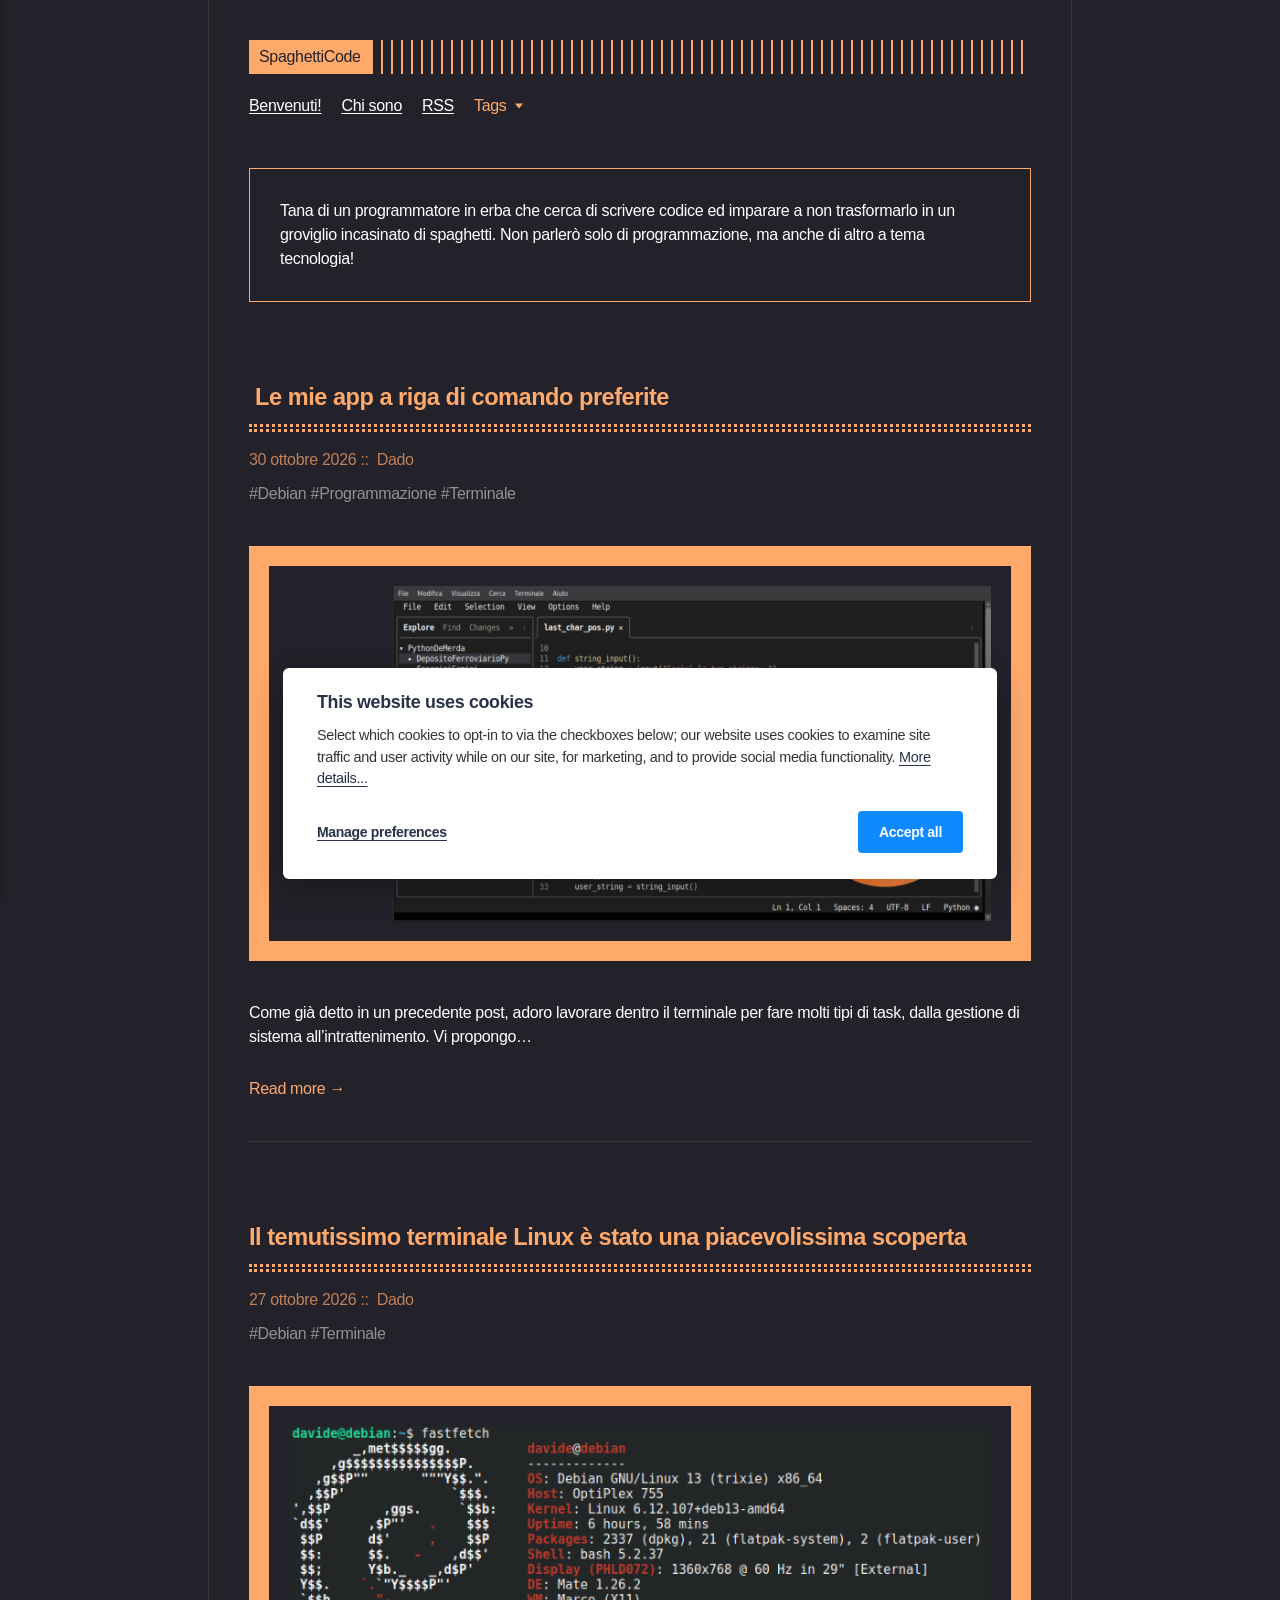
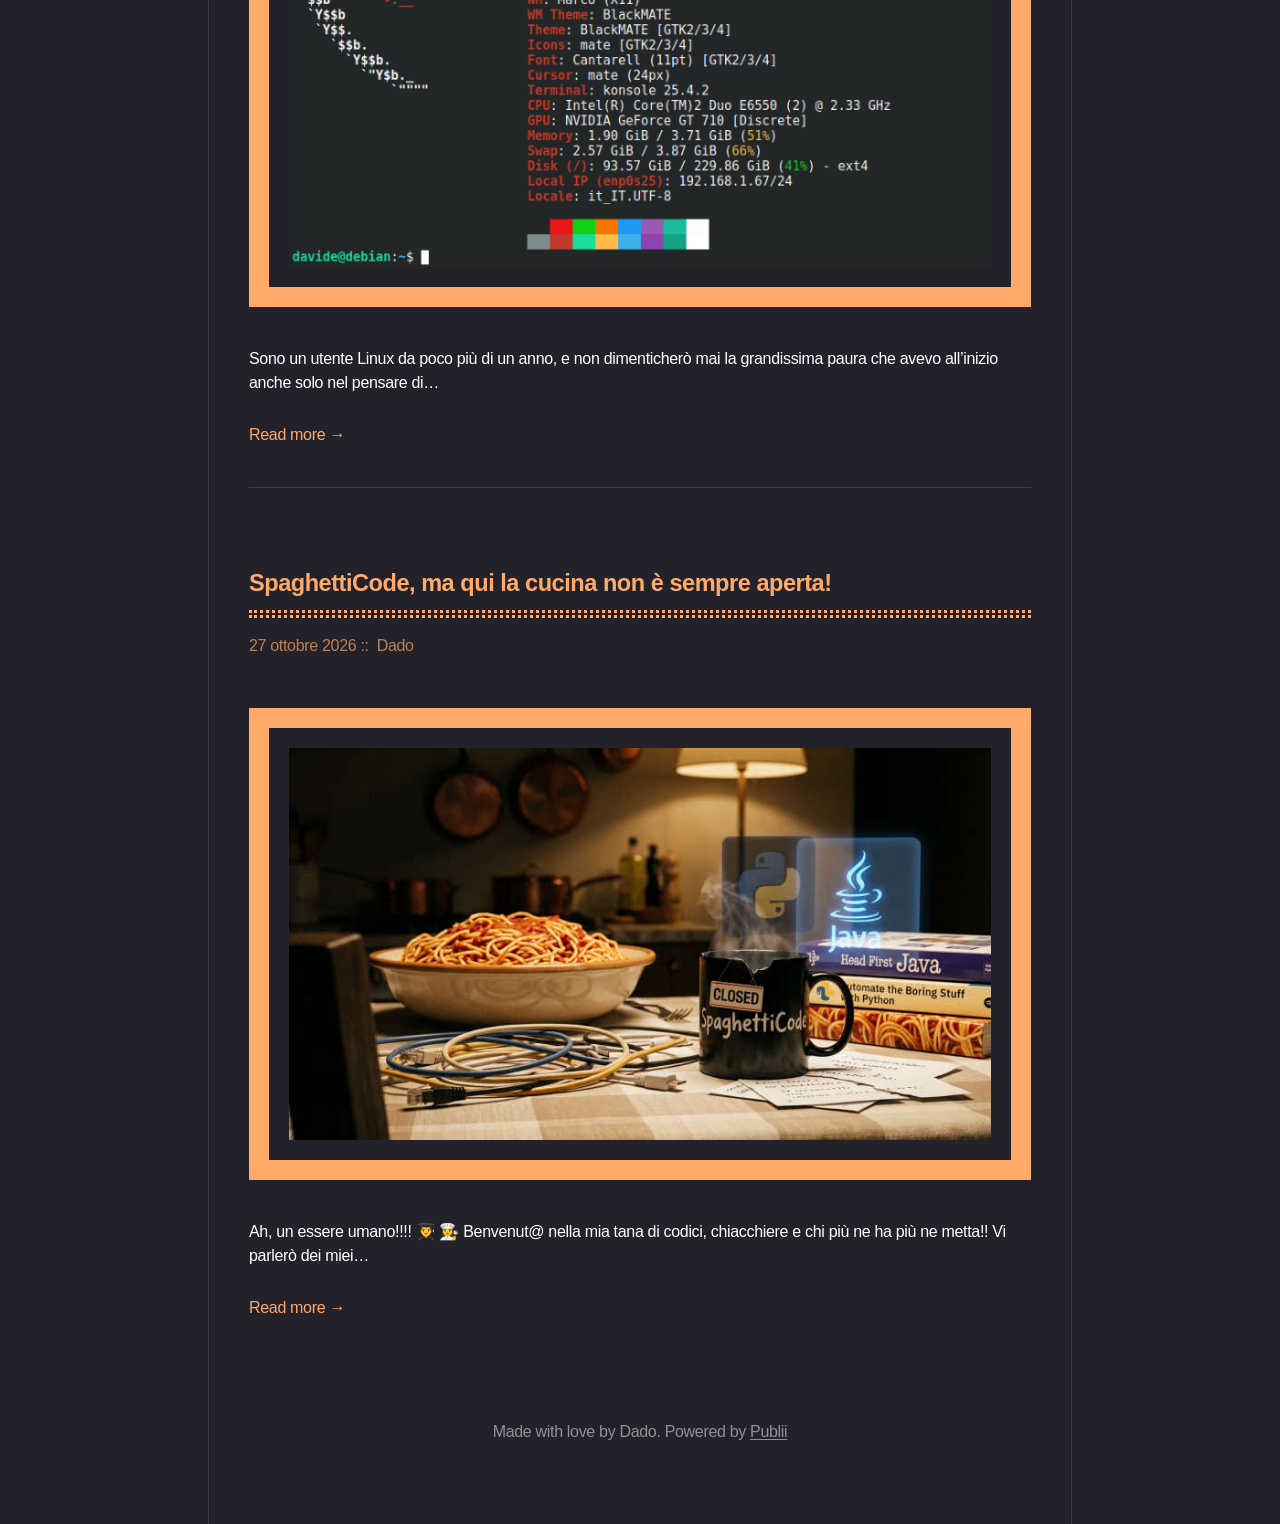
==== commit ed1d4057: "Updated from Publii" ====
--- a/index.html
+++ b/index.html
@@ -1,6 +1,6 @@
 <!DOCTYPE html><html lang="it"><head><meta charset="utf-8"><meta http-equiv="X-UA-Compatible" content="IE=edge"><meta name="viewport" content="width=device-width,initial-scale=1"><title>SpaghettiCode</title><meta name="generator" content="Publii Open-Source CMS for Static Site"><link rel="canonical" href="https://dleoni04.github.io/SpaghettiCode/"><link rel="alternate" type="application/atom+xml" href="https://dleoni04.github.io/SpaghettiCode/feed.xml" title="SpaghettiCode - RSS"><meta property="og:title" content="SpaghettiCode"><meta property="og:site_name" content="SpaghettiCode"><meta property="og:description" content=""><meta property="og:url" content="https://dleoni04.github.io/SpaghettiCode/"><meta property="og:type" content="website"><link rel="shortcut icon" href="https://dleoni04.github.io/SpaghettiCode/media/website/229666776.png" type="image/png"><link rel="stylesheet" href="https://dleoni04.github.io/SpaghettiCode/assets/css/style.css?v&#x3D;df7dffa653a60c540851d965e26eb9e5"><script type="application/ld+json">{"@context":"http://schema.org","@type":"Organization","name":"SpaghettiCode","url":"https://dleoni04.github.io/SpaghettiCode/"}</script><noscript><style>img[loading] {
                     opacity: 1;
-                }</style></noscript></head><body class="home-template"><div class="container container--center"><header class="header"><div class="header__logo"><a class="logo" href="https://dleoni04.github.io/SpaghettiCode/">SpaghettiCode</a></div><nav class="navbar js-navbar"><button class="navbar__toggle js-toggle" aria-label="Menu" aria-haspopup="true" aria-expanded="false"><span class="navbar__toggle-box"><span class="navbar__toggle-inner">Menu</span></span></button><ul class="navbar__menu"><li><a href="https://dleoni04.github.io/SpaghettiCode/spaghetticode-ma-qui-la-cucina-non-e-sempre-apertamd/" title="Benvenuti in SpaghettiCode!" target="_blank">Benvenuti!</a></li><li><a href="https://dleoni04.github.io/SpaghettiCode/chi-sono/" title="Vieni a conoscermi meglio!" target="_self">Chi sono</a></li><li><a href="https://dleoni04.github.io/SpaghettiCode/feed" title="Seguimi tramite feed RSS!" target="_blank">RSS</a></li><li class="has-submenu"><span class="is-separator" title="Visualizza tutti i tag!" aria-haspopup="true">Tags</span><ul class="navbar__submenu level-2" aria-hidden="true"><li><a href="https://dleoni04.github.io/SpaghettiCode/tags/debian/" title="Post taggati #Debian" target="_self">Debian</a></li><li><a href="https://dleoni04.github.io/SpaghettiCode/tags/linux/" title="Post taggati #Terminale" target="_self">Terminale</a></li><li><a href="https://dleoni04.github.io/SpaghettiCode/tags/programmazione/" title="Post taggati #Programmazione" target="_self">Programmazione</a></li></ul></li></ul></nav></header><main class="content"><div class="hero framed"><p>Tana di un programmatore in erba che cerca di scrivere codice ed imparare a non trasformarlo in un groviglio incasinato di spaghetti. Non parlerò solo di programmazione, ma anche di altro a tema tecnologia!</p></div><div class="posts"><article class="post"><header><h2 class="h1 post__title"><a href="https://dleoni04.github.io/SpaghettiCode/le-mie-app-a-riga-di-comando-preferite/"> Le mie app a riga di comando preferite</a></h2><div class="post__meta"><time datetime="2026-10-30T20:45" class="post__date">30 ottobre 2026 </time><a href="https://dleoni04.github.io/SpaghettiCode/authors/davide/" class="post__author">Dado</a></div><div class="post__tags"></div></header><figure class="post__image post__cover"><img src="https://dleoni04.github.io/SpaghettiCode/media/posts/9/bitmap-2.png" srcset="https://dleoni04.github.io/SpaghettiCode/media/posts/9/responsive/bitmap-2-xs.png 300w, https://dleoni04.github.io/SpaghettiCode/media/posts/9/responsive/bitmap-2-sm.png 480w, https://dleoni04.github.io/SpaghettiCode/media/posts/9/responsive/bitmap-2-md.png 768w, https://dleoni04.github.io/SpaghettiCode/media/posts/9/responsive/bitmap-2-lg.png 1024w" sizes="(min-width: 920px) 703px, (min-width: 700px) calc(82vw - 35px), calc(100vw - 81px)" loading="lazy" height="1080" width="2258" alt=""></figure><div class="post__content"><p>Come già detto in un precedente post, adoro lavorare dentro il terminale per fare molti tipi di task, dalla gestione di sistema all’intrattenimento. Vi propongo&hellip;</p><a href="https://dleoni04.github.io/SpaghettiCode/le-mie-app-a-riga-di-comando-preferite/" class="read-more">Read more &#8594;</a></div></article><article class="post"><header><h2 class="h1 post__title"><a href="https://dleoni04.github.io/SpaghettiCode/la-mia-scoperta-del-terminale-linux/">Il temutissimo terminale Linux è stato una piacevolissima scoperta</a></h2><div class="post__meta"><time datetime="2026-10-27T22:34" class="post__date">27 ottobre 2026 </time><a href="https://dleoni04.github.io/SpaghettiCode/authors/davide/" class="post__author">Dado</a></div><div class="post__tags"><a href="https://dleoni04.github.io/SpaghettiCode/tags/debian/" class="invert">Debian</a> <a href="https://dleoni04.github.io/SpaghettiCode/tags/linux/" class="invert">Terminale</a></div></header><figure class="post__image post__cover"><img src="https://dleoni04.github.io/SpaghettiCode/media/posts/7/fastfetch-2-md.png" srcset="https://dleoni04.github.io/SpaghettiCode/media/posts/7/responsive/fastfetch-2-md-xs.png 300w, https://dleoni04.github.io/SpaghettiCode/media/posts/7/responsive/fastfetch-2-md-sm.png 480w, https://dleoni04.github.io/SpaghettiCode/media/posts/7/responsive/fastfetch-2-md-md.png 768w, https://dleoni04.github.io/SpaghettiCode/media/posts/7/responsive/fastfetch-2-md-lg.png 1024w" sizes="(min-width: 920px) 703px, (min-width: 700px) calc(82vw - 35px), calc(100vw - 81px)" loading="lazy" height="483" width="768" alt=""></figure><div class="post__content"><p>Sono un utente Linux da poco più di un anno, e non dimenticherò mai la grandissima paura che avevo all’inizio anche solo nel pensare di&hellip;</p><a href="https://dleoni04.github.io/SpaghettiCode/la-mia-scoperta-del-terminale-linux/" class="read-more">Read more &#8594;</a></div></article><article class="post"><header><h2 class="h1 post__title"><a href="https://dleoni04.github.io/SpaghettiCode/spaghetticode-ma-qui-la-cucina-non-e-sempre-apertamd/">SpaghettiCode, ma qui la cucina non è sempre aperta!</a></h2><div class="post__meta"><time datetime="2026-10-27T15:53" class="post__date">27 ottobre 2026 </time><a href="https://dleoni04.github.io/SpaghettiCode/authors/davide/" class="post__author">Dado</a></div><div class="post__tags"></div></header><figure class="post__image post__cover"><img src="https://dleoni04.github.io/SpaghettiCode/media/posts/3/post1Banner.jpg" srcset="https://dleoni04.github.io/SpaghettiCode/media/posts/3/responsive/post1Banner-xs.jpg 300w, https://dleoni04.github.io/SpaghettiCode/media/posts/3/responsive/post1Banner-sm.jpg 480w, https://dleoni04.github.io/SpaghettiCode/media/posts/3/responsive/post1Banner-md.jpg 768w, https://dleoni04.github.io/SpaghettiCode/media/posts/3/responsive/post1Banner-lg.jpg 1024w" sizes="(min-width: 920px) 703px, (min-width: 700px) calc(82vw - 35px), calc(100vw - 81px)" loading="lazy" height="768" width="1376" alt=""></figure><div class="post__content"><p>Ah, un essere umano!!!! 👨‍🎓 👩‍🍳 Benvenut@ nella mia tana di codici, chiacchiere e chi più ne ha più ne metta!! Vi parlerò dei miei&hellip;</p><a href="https://dleoni04.github.io/SpaghettiCode/spaghetticode-ma-qui-la-cucina-non-e-sempre-apertamd/" class="read-more">Read more &#8594;</a></div></article></div></main><footer class="footer"><div class="footer__inner"><div class="footer__copyright"><p class="align-center">Made with love by Dado. Powered by <a href="https://getpublii.com" title="Try out Publii!">Publii</a></p></div></div></footer></div><script defer="defer" src="https://dleoni04.github.io/SpaghettiCode/assets/js/scripts.min.js?v&#x3D;c2232aa7558e9517946129d2a1b8c770"></script><script>window.publiiThemeMenuConfig={mobileMenuMode:'sidebar',animationSpeed:300,submenuWidth: 'auto',doubleClickTime:500,mobileMenuExpandableSubmenus:true,relatedContainerForOverlayMenuSelector:'.top'};</script><script>var images = document.querySelectorAll('img[loading]');
+                }</style></noscript></head><body class="home-template"><div class="container container--center"><header class="header"><div class="header__logo"><a class="logo" href="https://dleoni04.github.io/SpaghettiCode/">SpaghettiCode</a></div><nav class="navbar js-navbar"><button class="navbar__toggle js-toggle" aria-label="Menu" aria-haspopup="true" aria-expanded="false"><span class="navbar__toggle-box"><span class="navbar__toggle-inner">Menu</span></span></button><ul class="navbar__menu"><li><a href="https://dleoni04.github.io/SpaghettiCode/spaghetticode-ma-qui-la-cucina-non-e-sempre-apertamd/" title="Benvenuti in SpaghettiCode!" target="_blank">Benvenuti!</a></li><li><a href="https://dleoni04.github.io/SpaghettiCode/chi-sono/" title="Vieni a conoscermi meglio!" target="_self">Chi sono</a></li><li><a href="https://dleoni04.github.io/SpaghettiCode/feed" title="Seguimi tramite feed RSS!" target="_blank">RSS</a></li><li class="has-submenu"><span class="is-separator" title="Visualizza tutti i tag!" aria-haspopup="true">Tags</span><ul class="navbar__submenu level-2" aria-hidden="true"><li><a href="https://dleoni04.github.io/SpaghettiCode/tags/debian/" title="Post taggati #Debian" target="_self">Debian</a></li><li><a href="https://dleoni04.github.io/SpaghettiCode/tags/linux/" title="Post taggati #Terminale" target="_self">Terminale</a></li><li><a href="https://dleoni04.github.io/SpaghettiCode/tags/programmazione/" title="Post taggati #Programmazione" target="_self">Programmazione</a></li></ul></li></ul></nav></header><main class="content"><div class="hero framed"><p>Tana di un programmatore in erba che cerca di scrivere codice ed imparare a non trasformarlo in un groviglio incasinato di spaghetti. Non parlerò solo di programmazione, ma anche di altro a tema tecnologia!</p></div><div class="posts"><article class="post"><header><h2 class="h1 post__title"><a href="https://dleoni04.github.io/SpaghettiCode/le-mie-app-a-riga-di-comando-preferite/"> Le mie app a riga di comando preferite</a></h2><div class="post__meta"><time datetime="2026-10-30T20:45" class="post__date">30 ottobre 2026 </time><a href="https://dleoni04.github.io/SpaghettiCode/authors/davide/" class="post__author">Dado</a></div><div class="post__tags"><a href="https://dleoni04.github.io/SpaghettiCode/tags/debian/" class="invert">Debian</a> <a href="https://dleoni04.github.io/SpaghettiCode/tags/programmazione/" class="invert">Programmazione</a> <a href="https://dleoni04.github.io/SpaghettiCode/tags/linux/" class="invert">Terminale</a></div></header><figure class="post__image post__cover"><img src="https://dleoni04.github.io/SpaghettiCode/media/posts/9/bitmap-2.png" srcset="https://dleoni04.github.io/SpaghettiCode/media/posts/9/responsive/bitmap-2-xs.png 300w, https://dleoni04.github.io/SpaghettiCode/media/posts/9/responsive/bitmap-2-sm.png 480w, https://dleoni04.github.io/SpaghettiCode/media/posts/9/responsive/bitmap-2-md.png 768w, https://dleoni04.github.io/SpaghettiCode/media/posts/9/responsive/bitmap-2-lg.png 1024w" sizes="(min-width: 920px) 703px, (min-width: 700px) calc(82vw - 35px), calc(100vw - 81px)" loading="lazy" height="1080" width="2258" alt=""></figure><div class="post__content"><p>Come già detto in un precedente post, adoro lavorare dentro il terminale per fare molti tipi di task, dalla gestione di sistema all’intrattenimento. Vi propongo&hellip;</p><a href="https://dleoni04.github.io/SpaghettiCode/le-mie-app-a-riga-di-comando-preferite/" class="read-more">Read more &#8594;</a></div></article><article class="post"><header><h2 class="h1 post__title"><a href="https://dleoni04.github.io/SpaghettiCode/la-mia-scoperta-del-terminale-linux/">Il temutissimo terminale Linux è stato una piacevolissima scoperta</a></h2><div class="post__meta"><time datetime="2026-10-27T22:34" class="post__date">27 ottobre 2026 </time><a href="https://dleoni04.github.io/SpaghettiCode/authors/davide/" class="post__author">Dado</a></div><div class="post__tags"><a href="https://dleoni04.github.io/SpaghettiCode/tags/debian/" class="invert">Debian</a> <a href="https://dleoni04.github.io/SpaghettiCode/tags/linux/" class="invert">Terminale</a></div></header><figure class="post__image post__cover"><img src="https://dleoni04.github.io/SpaghettiCode/media/posts/7/fastfetch-2-md.png" srcset="https://dleoni04.github.io/SpaghettiCode/media/posts/7/responsive/fastfetch-2-md-xs.png 300w, https://dleoni04.github.io/SpaghettiCode/media/posts/7/responsive/fastfetch-2-md-sm.png 480w, https://dleoni04.github.io/SpaghettiCode/media/posts/7/responsive/fastfetch-2-md-md.png 768w, https://dleoni04.github.io/SpaghettiCode/media/posts/7/responsive/fastfetch-2-md-lg.png 1024w" sizes="(min-width: 920px) 703px, (min-width: 700px) calc(82vw - 35px), calc(100vw - 81px)" loading="lazy" height="483" width="768" alt=""></figure><div class="post__content"><p>Sono un utente Linux da poco più di un anno, e non dimenticherò mai la grandissima paura che avevo all’inizio anche solo nel pensare di&hellip;</p><a href="https://dleoni04.github.io/SpaghettiCode/la-mia-scoperta-del-terminale-linux/" class="read-more">Read more &#8594;</a></div></article><article class="post"><header><h2 class="h1 post__title"><a href="https://dleoni04.github.io/SpaghettiCode/spaghetticode-ma-qui-la-cucina-non-e-sempre-apertamd/">SpaghettiCode, ma qui la cucina non è sempre aperta!</a></h2><div class="post__meta"><time datetime="2026-10-27T15:53" class="post__date">27 ottobre 2026 </time><a href="https://dleoni04.github.io/SpaghettiCode/authors/davide/" class="post__author">Dado</a></div><div class="post__tags"></div></header><figure class="post__image post__cover"><img src="https://dleoni04.github.io/SpaghettiCode/media/posts/3/post1Banner.jpg" srcset="https://dleoni04.github.io/SpaghettiCode/media/posts/3/responsive/post1Banner-xs.jpg 300w, https://dleoni04.github.io/SpaghettiCode/media/posts/3/responsive/post1Banner-sm.jpg 480w, https://dleoni04.github.io/SpaghettiCode/media/posts/3/responsive/post1Banner-md.jpg 768w, https://dleoni04.github.io/SpaghettiCode/media/posts/3/responsive/post1Banner-lg.jpg 1024w" sizes="(min-width: 920px) 703px, (min-width: 700px) calc(82vw - 35px), calc(100vw - 81px)" loading="lazy" height="768" width="1376" alt=""></figure><div class="post__content"><p>Ah, un essere umano!!!! 👨‍🎓 👩‍🍳 Benvenut@ nella mia tana di codici, chiacchiere e chi più ne ha più ne metta!! Vi parlerò dei miei&hellip;</p><a href="https://dleoni04.github.io/SpaghettiCode/spaghetticode-ma-qui-la-cucina-non-e-sempre-apertamd/" class="read-more">Read more &#8594;</a></div></article></div></main><footer class="footer"><div class="footer__inner"><div class="footer__copyright"><p class="align-center">Made with love by Dado. Powered by <a href="https://getpublii.com" title="Try out Publii!">Publii</a></p></div></div></footer></div><script defer="defer" src="https://dleoni04.github.io/SpaghettiCode/assets/js/scripts.min.js?v&#x3D;c2232aa7558e9517946129d2a1b8c770"></script><script>window.publiiThemeMenuConfig={mobileMenuMode:'sidebar',animationSpeed:300,submenuWidth: 'auto',doubleClickTime:500,mobileMenuExpandableSubmenus:true,relatedContainerForOverlayMenuSelector:'.top'};</script><script>var images = document.querySelectorAll('img[loading]');
         for (var i = 0; i < images.length; i++) {
             if (images[i].complete) {
                 images[i].classList.add('is-loaded');
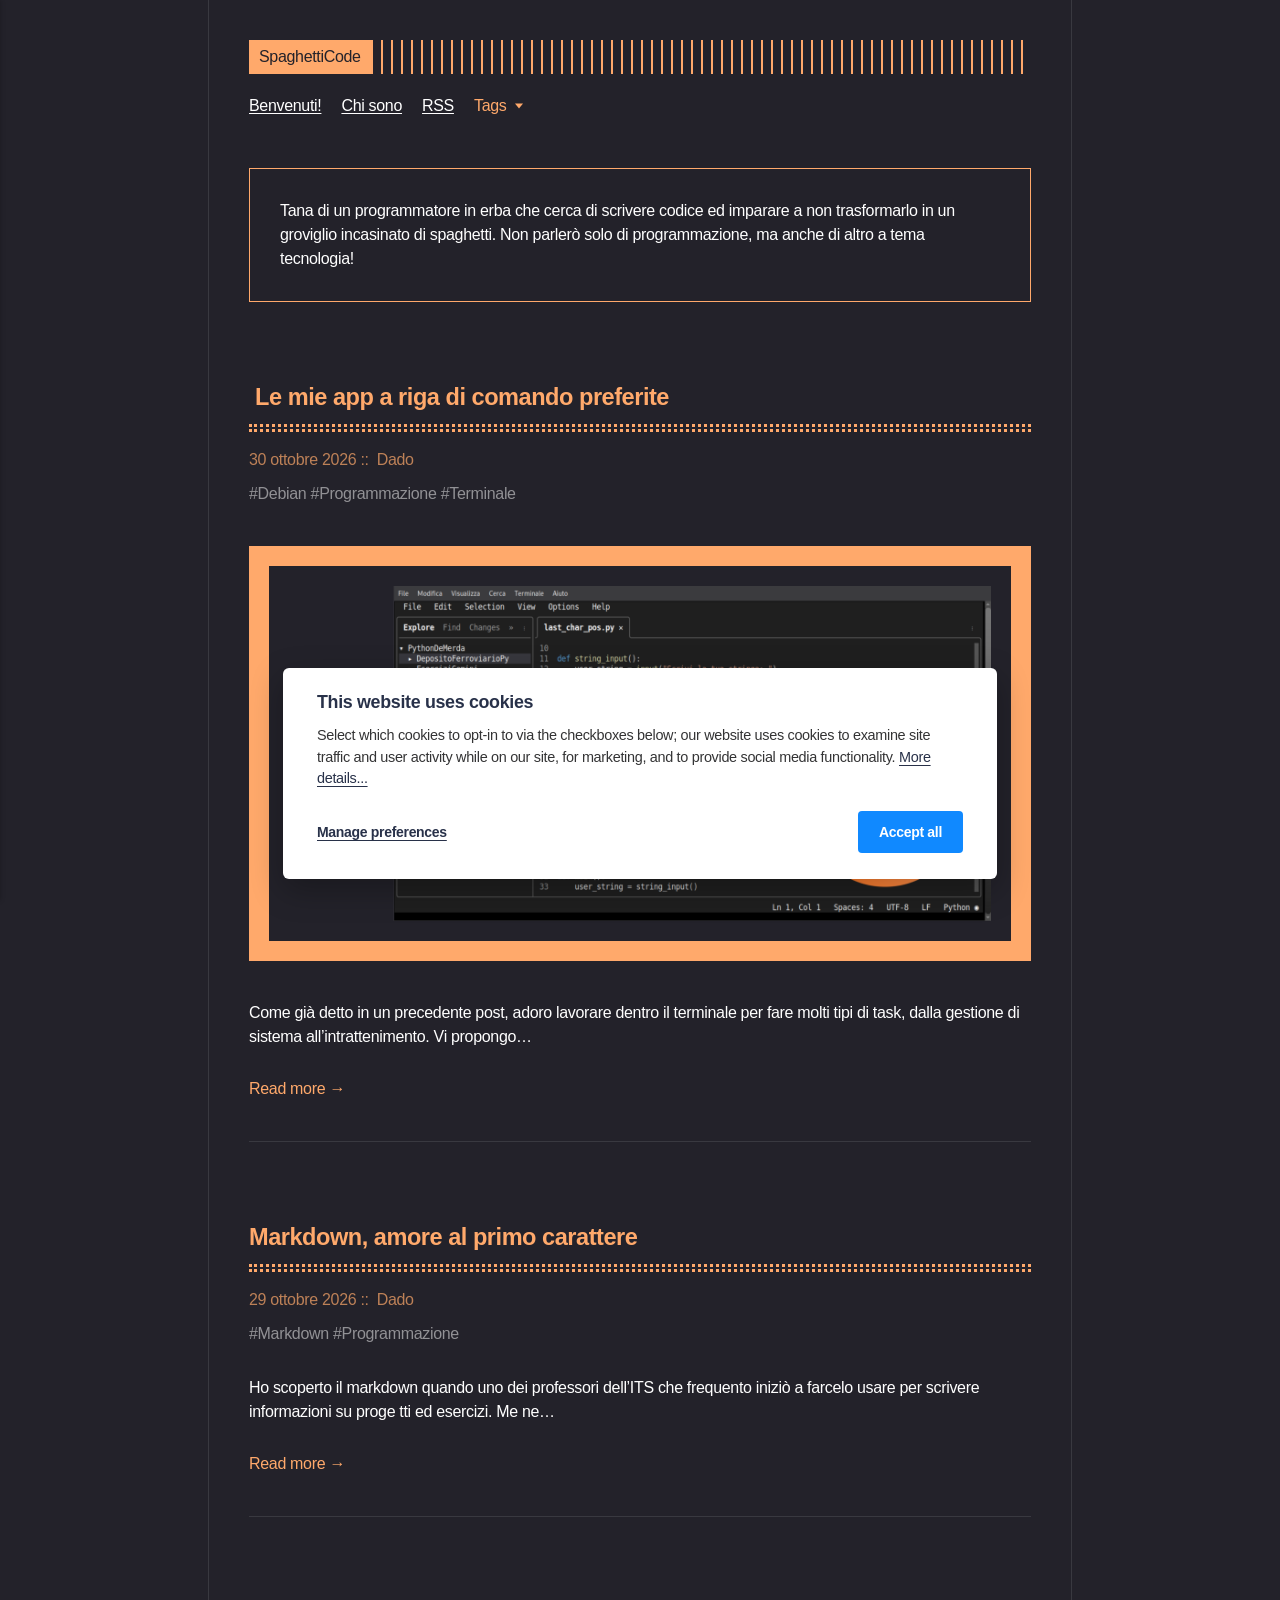
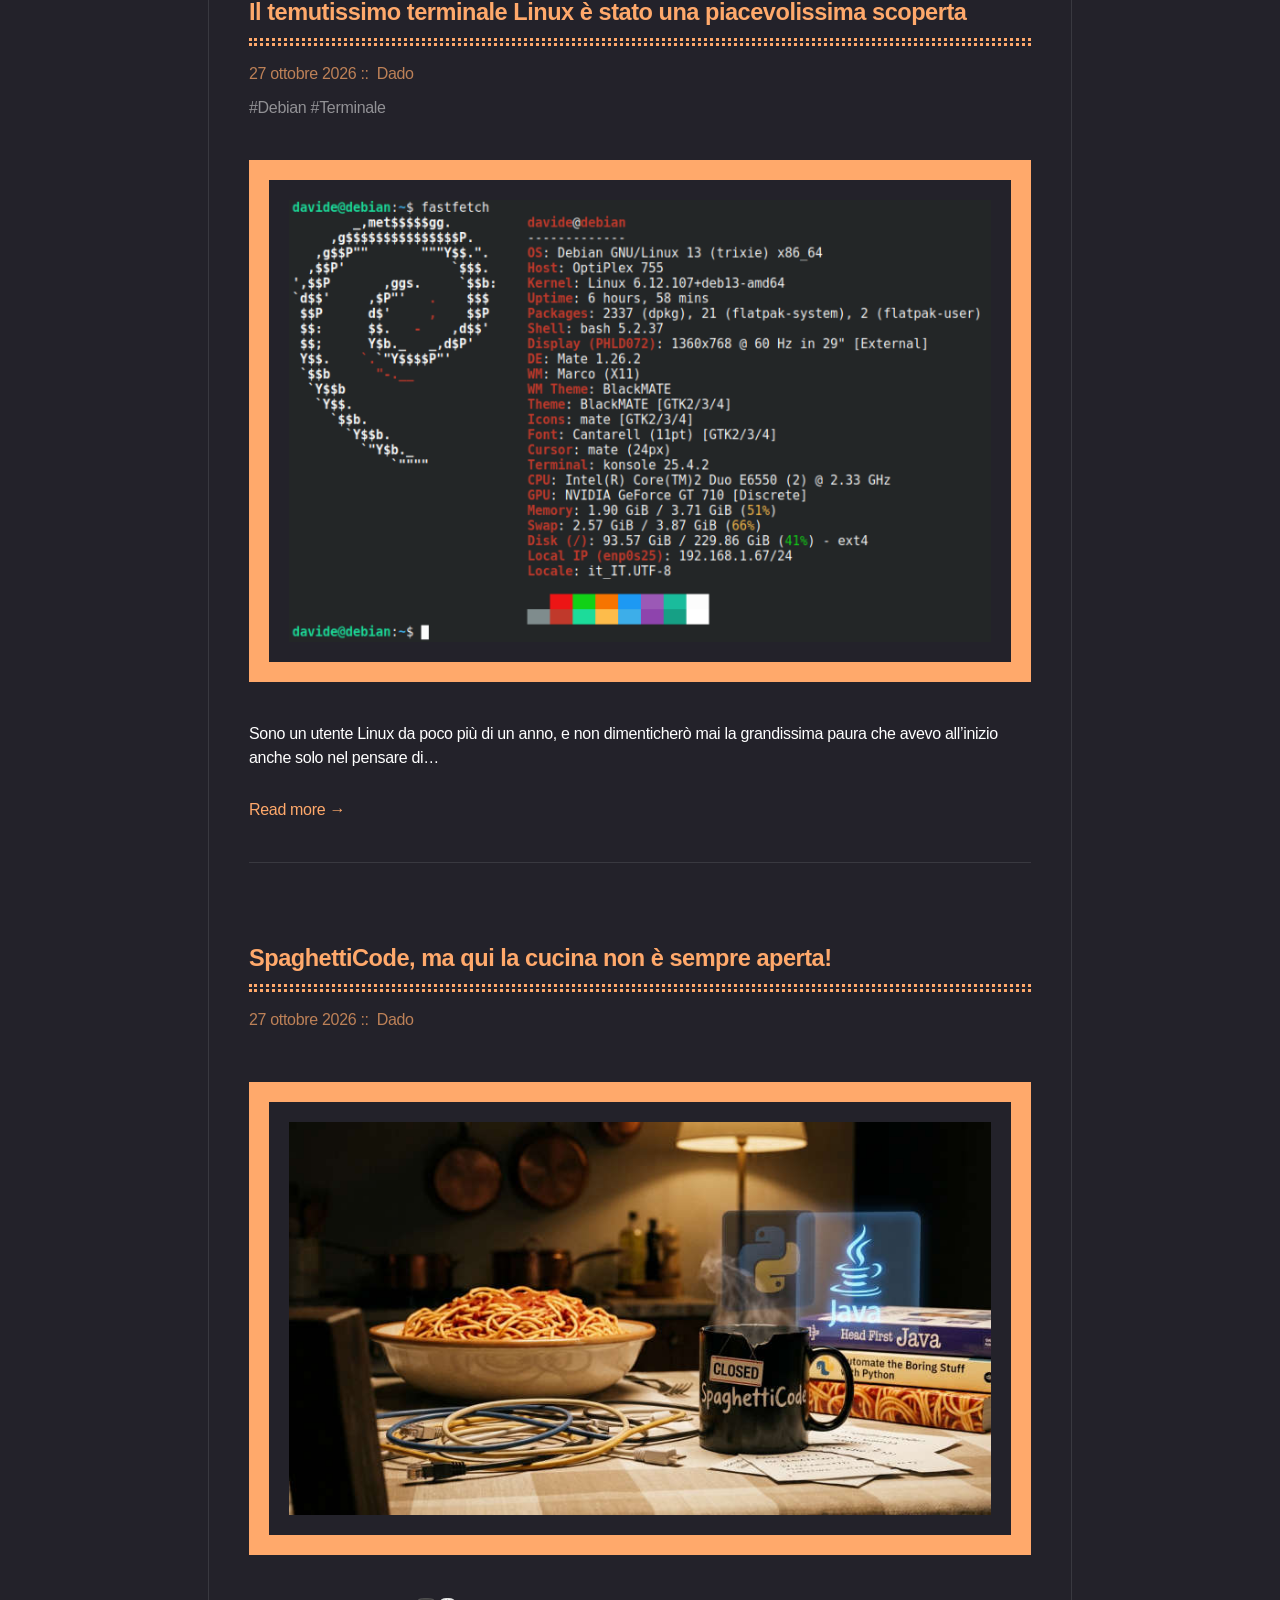
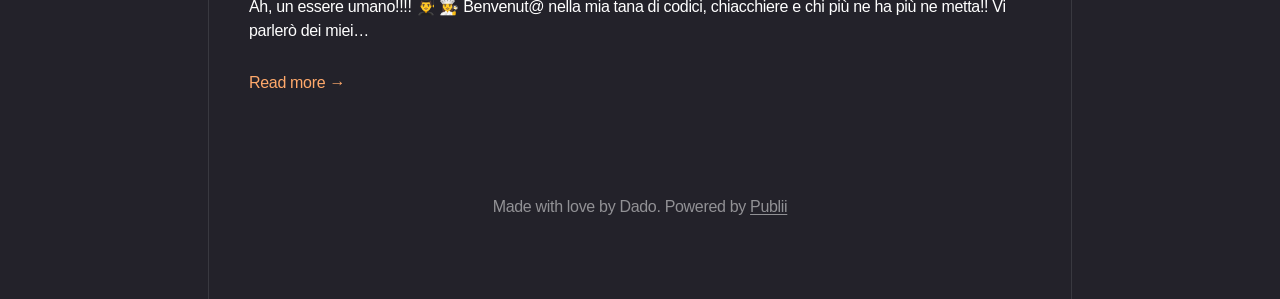
==== commit d21b6ce1: "Updated from Publii" ====
--- a/index.html
+++ b/index.html
@@ -1,6 +1,6 @@
 <!DOCTYPE html><html lang="it"><head><meta charset="utf-8"><meta http-equiv="X-UA-Compatible" content="IE=edge"><meta name="viewport" content="width=device-width,initial-scale=1"><title>SpaghettiCode</title><meta name="generator" content="Publii Open-Source CMS for Static Site"><link rel="canonical" href="https://dleoni04.github.io/SpaghettiCode/"><link rel="alternate" type="application/atom+xml" href="https://dleoni04.github.io/SpaghettiCode/feed.xml" title="SpaghettiCode - RSS"><meta property="og:title" content="SpaghettiCode"><meta property="og:site_name" content="SpaghettiCode"><meta property="og:description" content=""><meta property="og:url" content="https://dleoni04.github.io/SpaghettiCode/"><meta property="og:type" content="website"><link rel="shortcut icon" href="https://dleoni04.github.io/SpaghettiCode/media/website/229666776.png" type="image/png"><link rel="stylesheet" href="https://dleoni04.github.io/SpaghettiCode/assets/css/style.css?v&#x3D;df7dffa653a60c540851d965e26eb9e5"><script type="application/ld+json">{"@context":"http://schema.org","@type":"Organization","name":"SpaghettiCode","url":"https://dleoni04.github.io/SpaghettiCode/"}</script><noscript><style>img[loading] {
                     opacity: 1;
-                }</style></noscript></head><body class="home-template"><div class="container container--center"><header class="header"><div class="header__logo"><a class="logo" href="https://dleoni04.github.io/SpaghettiCode/">SpaghettiCode</a></div><nav class="navbar js-navbar"><button class="navbar__toggle js-toggle" aria-label="Menu" aria-haspopup="true" aria-expanded="false"><span class="navbar__toggle-box"><span class="navbar__toggle-inner">Menu</span></span></button><ul class="navbar__menu"><li><a href="https://dleoni04.github.io/SpaghettiCode/spaghetticode-ma-qui-la-cucina-non-e-sempre-apertamd/" title="Benvenuti in SpaghettiCode!" target="_blank">Benvenuti!</a></li><li><a href="https://dleoni04.github.io/SpaghettiCode/chi-sono/" title="Vieni a conoscermi meglio!" target="_self">Chi sono</a></li><li><a href="https://dleoni04.github.io/SpaghettiCode/feed" title="Seguimi tramite feed RSS!" target="_blank">RSS</a></li><li class="has-submenu"><span class="is-separator" title="Visualizza tutti i tag!" aria-haspopup="true">Tags</span><ul class="navbar__submenu level-2" aria-hidden="true"><li><a href="https://dleoni04.github.io/SpaghettiCode/tags/debian/" title="Post taggati #Debian" target="_self">Debian</a></li><li><a href="https://dleoni04.github.io/SpaghettiCode/tags/linux/" title="Post taggati #Terminale" target="_self">Terminale</a></li><li><a href="https://dleoni04.github.io/SpaghettiCode/tags/programmazione/" title="Post taggati #Programmazione" target="_self">Programmazione</a></li></ul></li></ul></nav></header><main class="content"><div class="hero framed"><p>Tana di un programmatore in erba che cerca di scrivere codice ed imparare a non trasformarlo in un groviglio incasinato di spaghetti. Non parlerò solo di programmazione, ma anche di altro a tema tecnologia!</p></div><div class="posts"><article class="post"><header><h2 class="h1 post__title"><a href="https://dleoni04.github.io/SpaghettiCode/le-mie-app-a-riga-di-comando-preferite/"> Le mie app a riga di comando preferite</a></h2><div class="post__meta"><time datetime="2026-10-30T20:45" class="post__date">30 ottobre 2026 </time><a href="https://dleoni04.github.io/SpaghettiCode/authors/davide/" class="post__author">Dado</a></div><div class="post__tags"><a href="https://dleoni04.github.io/SpaghettiCode/tags/debian/" class="invert">Debian</a> <a href="https://dleoni04.github.io/SpaghettiCode/tags/programmazione/" class="invert">Programmazione</a> <a href="https://dleoni04.github.io/SpaghettiCode/tags/linux/" class="invert">Terminale</a></div></header><figure class="post__image post__cover"><img src="https://dleoni04.github.io/SpaghettiCode/media/posts/9/bitmap-2.png" srcset="https://dleoni04.github.io/SpaghettiCode/media/posts/9/responsive/bitmap-2-xs.png 300w, https://dleoni04.github.io/SpaghettiCode/media/posts/9/responsive/bitmap-2-sm.png 480w, https://dleoni04.github.io/SpaghettiCode/media/posts/9/responsive/bitmap-2-md.png 768w, https://dleoni04.github.io/SpaghettiCode/media/posts/9/responsive/bitmap-2-lg.png 1024w" sizes="(min-width: 920px) 703px, (min-width: 700px) calc(82vw - 35px), calc(100vw - 81px)" loading="lazy" height="1080" width="2258" alt=""></figure><div class="post__content"><p>Come già detto in un precedente post, adoro lavorare dentro il terminale per fare molti tipi di task, dalla gestione di sistema all’intrattenimento. Vi propongo&hellip;</p><a href="https://dleoni04.github.io/SpaghettiCode/le-mie-app-a-riga-di-comando-preferite/" class="read-more">Read more &#8594;</a></div></article><article class="post"><header><h2 class="h1 post__title"><a href="https://dleoni04.github.io/SpaghettiCode/la-mia-scoperta-del-terminale-linux/">Il temutissimo terminale Linux è stato una piacevolissima scoperta</a></h2><div class="post__meta"><time datetime="2026-10-27T22:34" class="post__date">27 ottobre 2026 </time><a href="https://dleoni04.github.io/SpaghettiCode/authors/davide/" class="post__author">Dado</a></div><div class="post__tags"><a href="https://dleoni04.github.io/SpaghettiCode/tags/debian/" class="invert">Debian</a> <a href="https://dleoni04.github.io/SpaghettiCode/tags/linux/" class="invert">Terminale</a></div></header><figure class="post__image post__cover"><img src="https://dleoni04.github.io/SpaghettiCode/media/posts/7/fastfetch-2-md.png" srcset="https://dleoni04.github.io/SpaghettiCode/media/posts/7/responsive/fastfetch-2-md-xs.png 300w, https://dleoni04.github.io/SpaghettiCode/media/posts/7/responsive/fastfetch-2-md-sm.png 480w, https://dleoni04.github.io/SpaghettiCode/media/posts/7/responsive/fastfetch-2-md-md.png 768w, https://dleoni04.github.io/SpaghettiCode/media/posts/7/responsive/fastfetch-2-md-lg.png 1024w" sizes="(min-width: 920px) 703px, (min-width: 700px) calc(82vw - 35px), calc(100vw - 81px)" loading="lazy" height="483" width="768" alt=""></figure><div class="post__content"><p>Sono un utente Linux da poco più di un anno, e non dimenticherò mai la grandissima paura che avevo all’inizio anche solo nel pensare di&hellip;</p><a href="https://dleoni04.github.io/SpaghettiCode/la-mia-scoperta-del-terminale-linux/" class="read-more">Read more &#8594;</a></div></article><article class="post"><header><h2 class="h1 post__title"><a href="https://dleoni04.github.io/SpaghettiCode/spaghetticode-ma-qui-la-cucina-non-e-sempre-apertamd/">SpaghettiCode, ma qui la cucina non è sempre aperta!</a></h2><div class="post__meta"><time datetime="2026-10-27T15:53" class="post__date">27 ottobre 2026 </time><a href="https://dleoni04.github.io/SpaghettiCode/authors/davide/" class="post__author">Dado</a></div><div class="post__tags"></div></header><figure class="post__image post__cover"><img src="https://dleoni04.github.io/SpaghettiCode/media/posts/3/post1Banner.jpg" srcset="https://dleoni04.github.io/SpaghettiCode/media/posts/3/responsive/post1Banner-xs.jpg 300w, https://dleoni04.github.io/SpaghettiCode/media/posts/3/responsive/post1Banner-sm.jpg 480w, https://dleoni04.github.io/SpaghettiCode/media/posts/3/responsive/post1Banner-md.jpg 768w, https://dleoni04.github.io/SpaghettiCode/media/posts/3/responsive/post1Banner-lg.jpg 1024w" sizes="(min-width: 920px) 703px, (min-width: 700px) calc(82vw - 35px), calc(100vw - 81px)" loading="lazy" height="768" width="1376" alt=""></figure><div class="post__content"><p>Ah, un essere umano!!!! 👨‍🎓 👩‍🍳 Benvenut@ nella mia tana di codici, chiacchiere e chi più ne ha più ne metta!! Vi parlerò dei miei&hellip;</p><a href="https://dleoni04.github.io/SpaghettiCode/spaghetticode-ma-qui-la-cucina-non-e-sempre-apertamd/" class="read-more">Read more &#8594;</a></div></article></div></main><footer class="footer"><div class="footer__inner"><div class="footer__copyright"><p class="align-center">Made with love by Dado. Powered by <a href="https://getpublii.com" title="Try out Publii!">Publii</a></p></div></div></footer></div><script defer="defer" src="https://dleoni04.github.io/SpaghettiCode/assets/js/scripts.min.js?v&#x3D;c2232aa7558e9517946129d2a1b8c770"></script><script>window.publiiThemeMenuConfig={mobileMenuMode:'sidebar',animationSpeed:300,submenuWidth: 'auto',doubleClickTime:500,mobileMenuExpandableSubmenus:true,relatedContainerForOverlayMenuSelector:'.top'};</script><script>var images = document.querySelectorAll('img[loading]');
+                }</style></noscript></head><body class="home-template"><div class="container container--center"><header class="header"><div class="header__logo"><a class="logo" href="https://dleoni04.github.io/SpaghettiCode/">SpaghettiCode</a></div><nav class="navbar js-navbar"><button class="navbar__toggle js-toggle" aria-label="Menu" aria-haspopup="true" aria-expanded="false"><span class="navbar__toggle-box"><span class="navbar__toggle-inner">Menu</span></span></button><ul class="navbar__menu"><li><a href="https://dleoni04.github.io/SpaghettiCode/spaghetticode-ma-qui-la-cucina-non-e-sempre-apertamd/" title="Benvenuti in SpaghettiCode!" target="_blank">Benvenuti!</a></li><li><a href="https://dleoni04.github.io/SpaghettiCode/chi-sono/" title="Vieni a conoscermi meglio!" target="_self">Chi sono</a></li><li><a href="https://dleoni04.github.io/SpaghettiCode/feed" title="Seguimi tramite feed RSS!" target="_blank">RSS</a></li><li class="has-submenu"><span class="is-separator" title="Visualizza tutti i tag!" aria-haspopup="true">Tags</span><ul class="navbar__submenu level-2" aria-hidden="true"><li><a href="https://dleoni04.github.io/SpaghettiCode/tags/debian/" title="Post taggati #Debian" target="_self">Debian</a></li><li><a href="https://dleoni04.github.io/SpaghettiCode/tags/linux/" title="Post taggati #Terminale" target="_self">Terminale</a></li><li><a href="https://dleoni04.github.io/SpaghettiCode/tags/programmazione/" title="Post taggati #Programmazione" target="_self">Programmazione</a></li></ul></li></ul></nav></header><main class="content"><div class="hero framed"><p>Tana di un programmatore in erba che cerca di scrivere codice ed imparare a non trasformarlo in un groviglio incasinato di spaghetti. Non parlerò solo di programmazione, ma anche di altro a tema tecnologia!</p></div><div class="posts"><article class="post"><header><h2 class="h1 post__title"><a href="https://dleoni04.github.io/SpaghettiCode/le-mie-app-a-riga-di-comando-preferite/"> Le mie app a riga di comando preferite</a></h2><div class="post__meta"><time datetime="2026-10-30T20:45" class="post__date">30 ottobre 2026 </time><a href="https://dleoni04.github.io/SpaghettiCode/authors/davide/" class="post__author">Dado</a></div><div class="post__tags"><a href="https://dleoni04.github.io/SpaghettiCode/tags/debian/" class="invert">Debian</a> <a href="https://dleoni04.github.io/SpaghettiCode/tags/programmazione/" class="invert">Programmazione</a> <a href="https://dleoni04.github.io/SpaghettiCode/tags/linux/" class="invert">Terminale</a></div></header><figure class="post__image post__cover"><img src="https://dleoni04.github.io/SpaghettiCode/media/posts/9/bitmap-2.png" srcset="https://dleoni04.github.io/SpaghettiCode/media/posts/9/responsive/bitmap-2-xs.png 300w, https://dleoni04.github.io/SpaghettiCode/media/posts/9/responsive/bitmap-2-sm.png 480w, https://dleoni04.github.io/SpaghettiCode/media/posts/9/responsive/bitmap-2-md.png 768w, https://dleoni04.github.io/SpaghettiCode/media/posts/9/responsive/bitmap-2-lg.png 1024w" sizes="(min-width: 920px) 703px, (min-width: 700px) calc(82vw - 35px), calc(100vw - 81px)" loading="lazy" height="1080" width="2258" alt=""></figure><div class="post__content"><p>Come già detto in un precedente post, adoro lavorare dentro il terminale per fare molti tipi di task, dalla gestione di sistema all’intrattenimento. Vi propongo&hellip;</p><a href="https://dleoni04.github.io/SpaghettiCode/le-mie-app-a-riga-di-comando-preferite/" class="read-more">Read more &#8594;</a></div></article><article class="post"><header><h2 class="h1 post__title"><a href="https://dleoni04.github.io/SpaghettiCode/markdown-amore-al-primo-carattere/">Markdown, amore al primo carattere</a></h2><div class="post__meta"><time datetime="2026-10-29T16:39" class="post__date">29 ottobre 2026 </time><a href="https://dleoni04.github.io/SpaghettiCode/authors/davide/" class="post__author">Dado</a></div><div class="post__tags"><a href="https://dleoni04.github.io/SpaghettiCode/tags/markdown/" class="invert">Markdown</a> <a href="https://dleoni04.github.io/SpaghettiCode/tags/programmazione/" class="invert">Programmazione</a></div></header><div class="post__content"><p>Ho scoperto il markdown quando uno dei professori dell’ITS che frequento iniziò a farcelo usare per scrivere informazioni su proge tti ed esercizi. Me ne&hellip;</p><a href="https://dleoni04.github.io/SpaghettiCode/markdown-amore-al-primo-carattere/" class="read-more">Read more &#8594;</a></div></article><article class="post"><header><h2 class="h1 post__title"><a href="https://dleoni04.github.io/SpaghettiCode/la-mia-scoperta-del-terminale-linux/">Il temutissimo terminale Linux è stato una piacevolissima scoperta</a></h2><div class="post__meta"><time datetime="2026-10-27T22:34" class="post__date">27 ottobre 2026 </time><a href="https://dleoni04.github.io/SpaghettiCode/authors/davide/" class="post__author">Dado</a></div><div class="post__tags"><a href="https://dleoni04.github.io/SpaghettiCode/tags/debian/" class="invert">Debian</a> <a href="https://dleoni04.github.io/SpaghettiCode/tags/linux/" class="invert">Terminale</a></div></header><figure class="post__image post__cover"><img src="https://dleoni04.github.io/SpaghettiCode/media/posts/7/fastfetch-2-md.png" srcset="https://dleoni04.github.io/SpaghettiCode/media/posts/7/responsive/fastfetch-2-md-xs.png 300w, https://dleoni04.github.io/SpaghettiCode/media/posts/7/responsive/fastfetch-2-md-sm.png 480w, https://dleoni04.github.io/SpaghettiCode/media/posts/7/responsive/fastfetch-2-md-md.png 768w, https://dleoni04.github.io/SpaghettiCode/media/posts/7/responsive/fastfetch-2-md-lg.png 1024w" sizes="(min-width: 920px) 703px, (min-width: 700px) calc(82vw - 35px), calc(100vw - 81px)" loading="lazy" height="483" width="768" alt=""></figure><div class="post__content"><p>Sono un utente Linux da poco più di un anno, e non dimenticherò mai la grandissima paura che avevo all’inizio anche solo nel pensare di&hellip;</p><a href="https://dleoni04.github.io/SpaghettiCode/la-mia-scoperta-del-terminale-linux/" class="read-more">Read more &#8594;</a></div></article><article class="post"><header><h2 class="h1 post__title"><a href="https://dleoni04.github.io/SpaghettiCode/spaghetticode-ma-qui-la-cucina-non-e-sempre-apertamd/">SpaghettiCode, ma qui la cucina non è sempre aperta!</a></h2><div class="post__meta"><time datetime="2026-10-27T15:53" class="post__date">27 ottobre 2026 </time><a href="https://dleoni04.github.io/SpaghettiCode/authors/davide/" class="post__author">Dado</a></div><div class="post__tags"></div></header><figure class="post__image post__cover"><img src="https://dleoni04.github.io/SpaghettiCode/media/posts/3/post1Banner.jpg" srcset="https://dleoni04.github.io/SpaghettiCode/media/posts/3/responsive/post1Banner-xs.jpg 300w, https://dleoni04.github.io/SpaghettiCode/media/posts/3/responsive/post1Banner-sm.jpg 480w, https://dleoni04.github.io/SpaghettiCode/media/posts/3/responsive/post1Banner-md.jpg 768w, https://dleoni04.github.io/SpaghettiCode/media/posts/3/responsive/post1Banner-lg.jpg 1024w" sizes="(min-width: 920px) 703px, (min-width: 700px) calc(82vw - 35px), calc(100vw - 81px)" loading="lazy" height="768" width="1376" alt=""></figure><div class="post__content"><p>Ah, un essere umano!!!! 👨‍🎓 👩‍🍳 Benvenut@ nella mia tana di codici, chiacchiere e chi più ne ha più ne metta!! Vi parlerò dei miei&hellip;</p><a href="https://dleoni04.github.io/SpaghettiCode/spaghetticode-ma-qui-la-cucina-non-e-sempre-apertamd/" class="read-more">Read more &#8594;</a></div></article></div></main><footer class="footer"><div class="footer__inner"><div class="footer__copyright"><p class="align-center">Made with love by Dado. Powered by <a href="https://getpublii.com" title="Try out Publii!">Publii</a></p></div></div></footer></div><script defer="defer" src="https://dleoni04.github.io/SpaghettiCode/assets/js/scripts.min.js?v&#x3D;c2232aa7558e9517946129d2a1b8c770"></script><script>window.publiiThemeMenuConfig={mobileMenuMode:'sidebar',animationSpeed:300,submenuWidth: 'auto',doubleClickTime:500,mobileMenuExpandableSubmenus:true,relatedContainerForOverlayMenuSelector:'.top'};</script><script>var images = document.querySelectorAll('img[loading]');
         for (var i = 0; i < images.length; i++) {
             if (images[i].complete) {
                 images[i].classList.add('is-loaded');
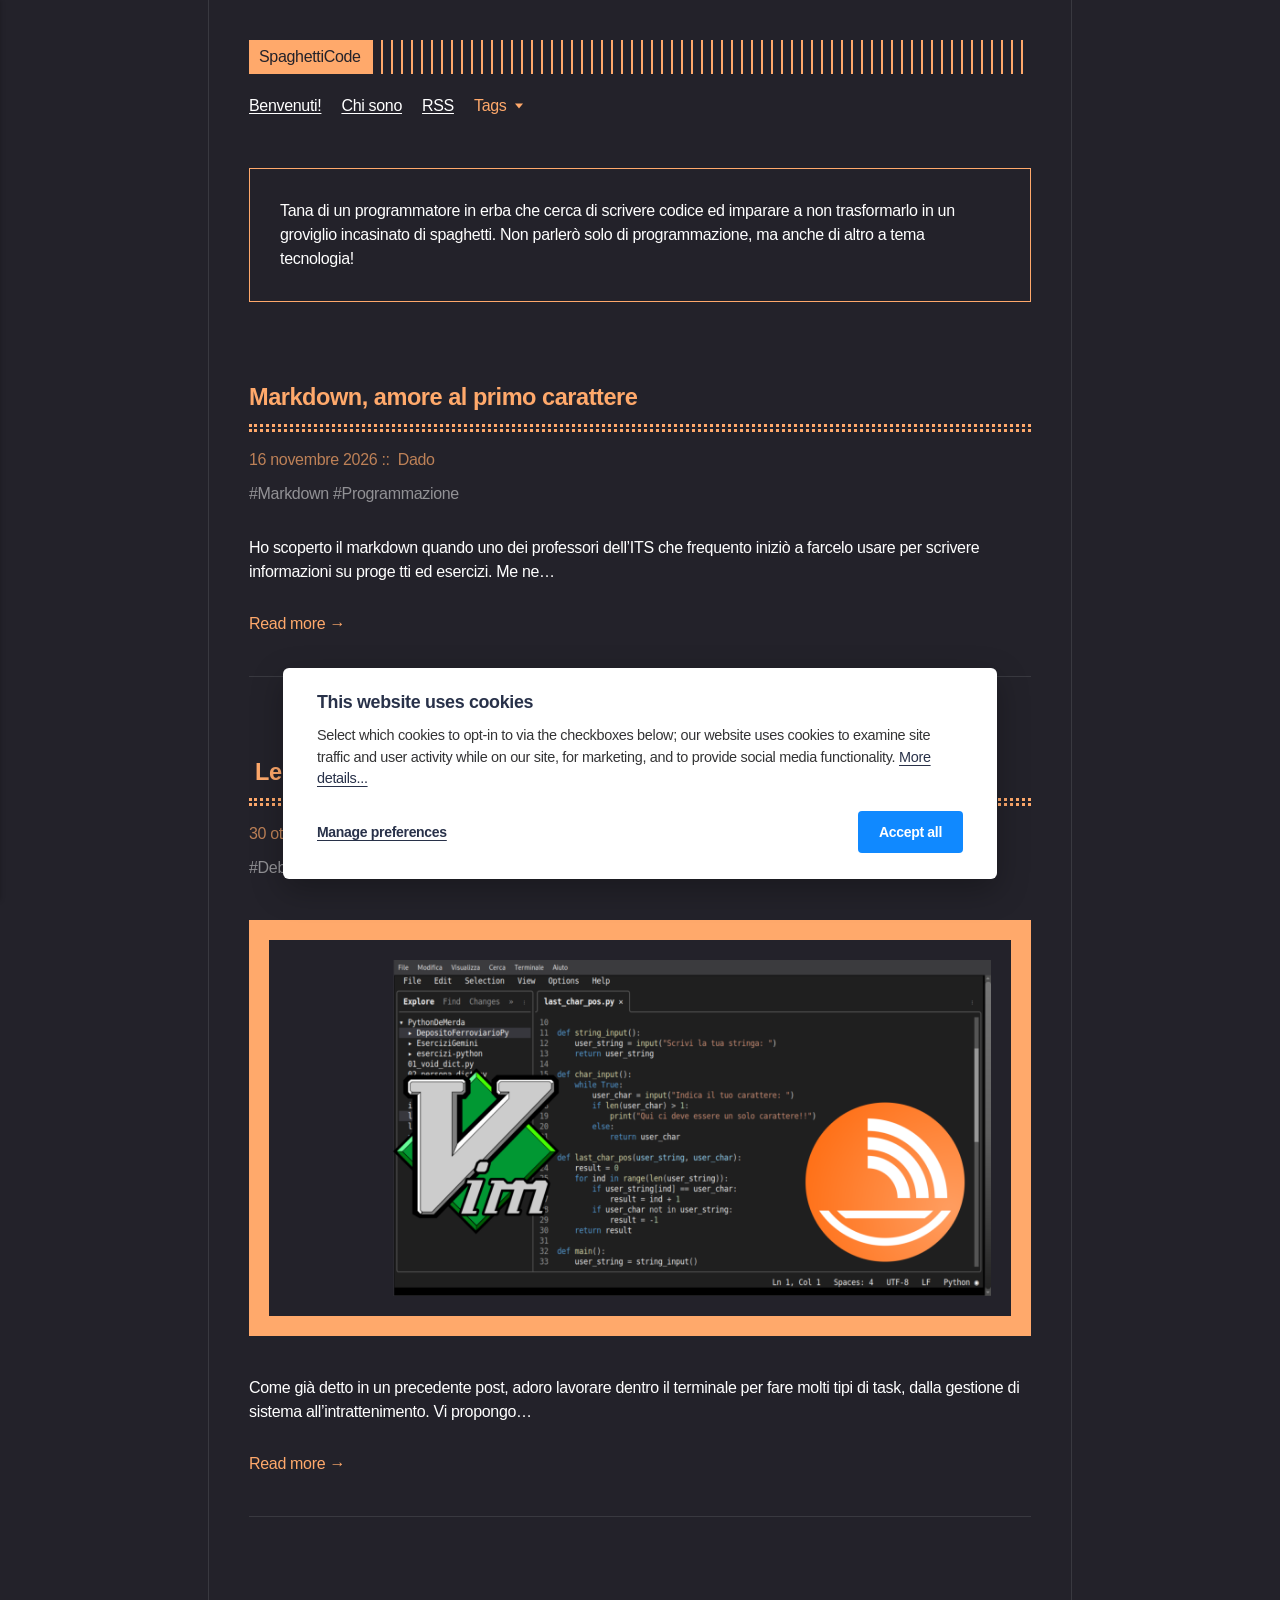
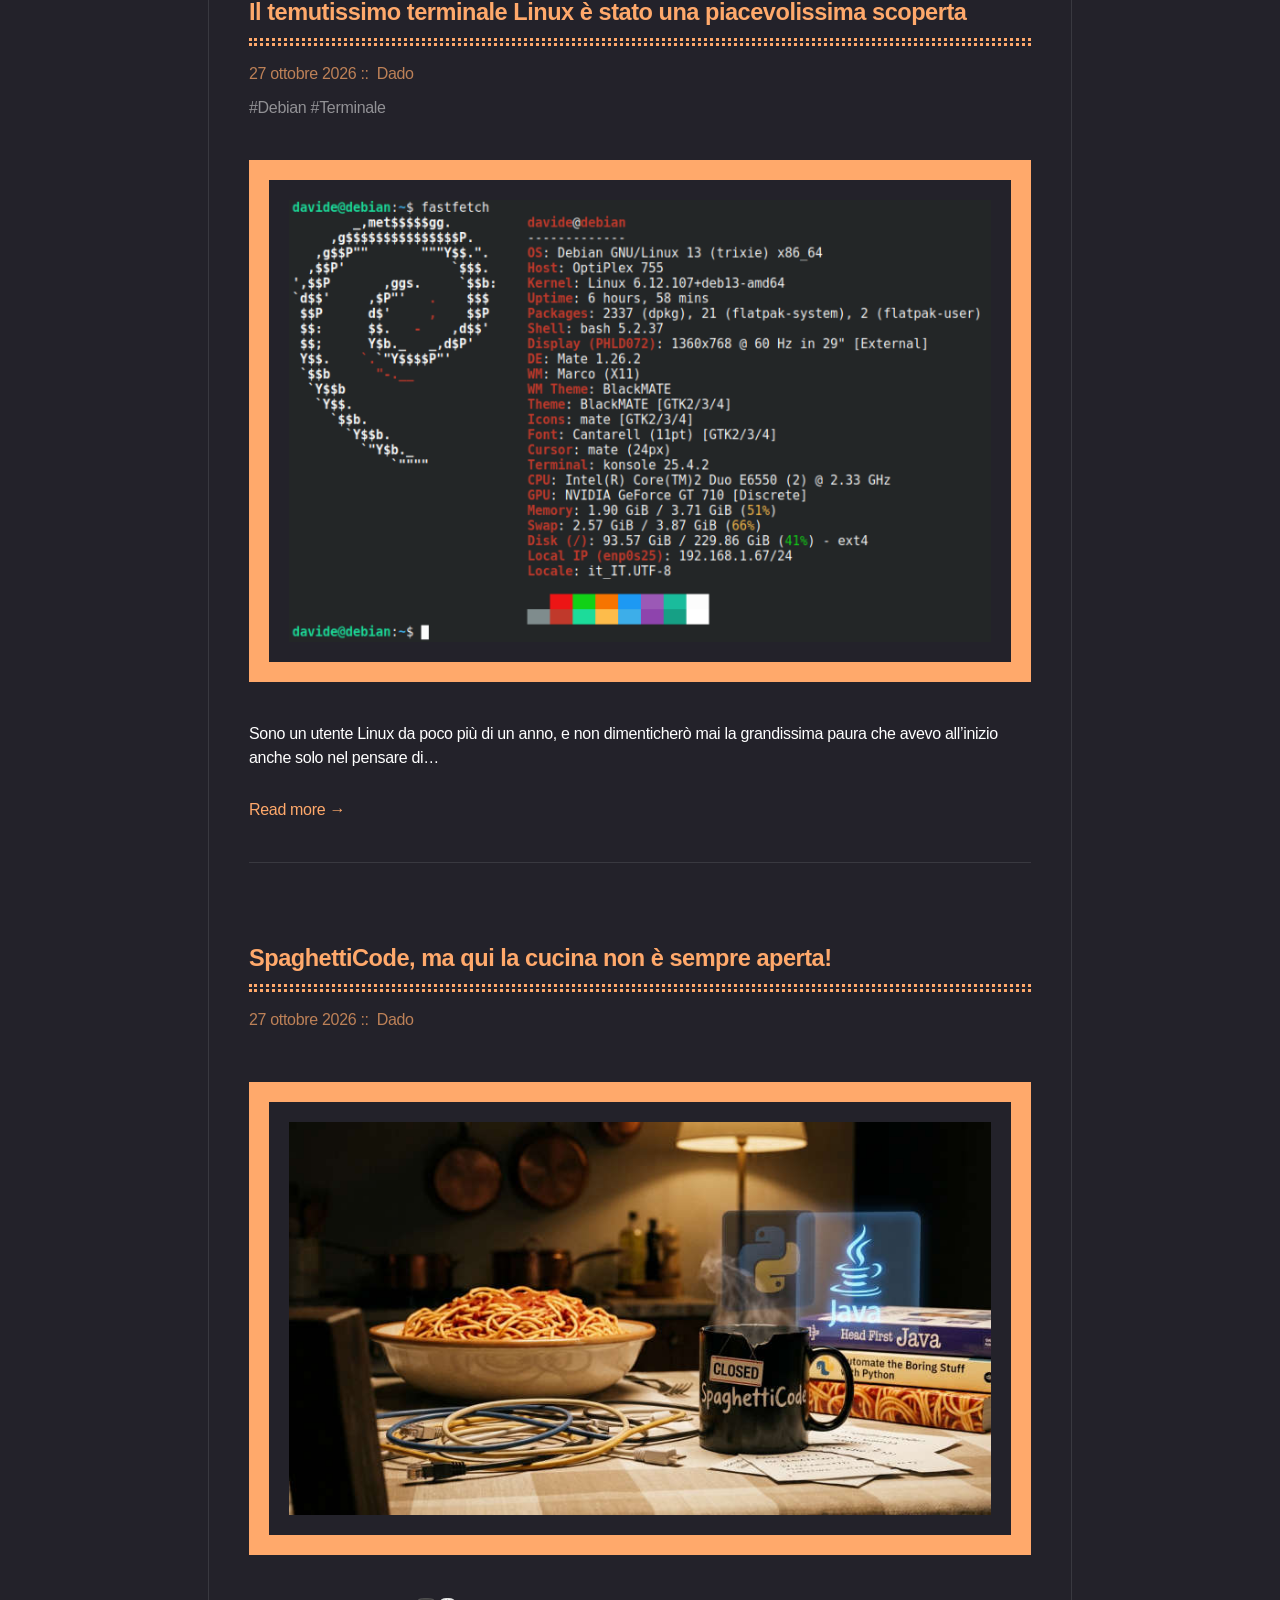
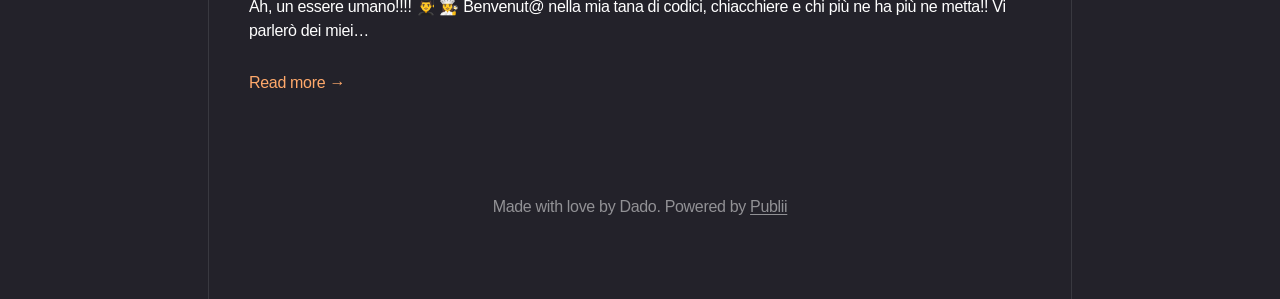
==== commit 61dc20e1: "Updated from Publii" ====
--- a/index.html
+++ b/index.html
@@ -1,6 +1,6 @@
 <!DOCTYPE html><html lang="it"><head><meta charset="utf-8"><meta http-equiv="X-UA-Compatible" content="IE=edge"><meta name="viewport" content="width=device-width,initial-scale=1"><title>SpaghettiCode</title><meta name="generator" content="Publii Open-Source CMS for Static Site"><link rel="canonical" href="https://dleoni04.github.io/SpaghettiCode/"><link rel="alternate" type="application/atom+xml" href="https://dleoni04.github.io/SpaghettiCode/feed.xml" title="SpaghettiCode - RSS"><meta property="og:title" content="SpaghettiCode"><meta property="og:site_name" content="SpaghettiCode"><meta property="og:description" content=""><meta property="og:url" content="https://dleoni04.github.io/SpaghettiCode/"><meta property="og:type" content="website"><link rel="shortcut icon" href="https://dleoni04.github.io/SpaghettiCode/media/website/229666776.png" type="image/png"><link rel="stylesheet" href="https://dleoni04.github.io/SpaghettiCode/assets/css/style.css?v&#x3D;df7dffa653a60c540851d965e26eb9e5"><script type="application/ld+json">{"@context":"http://schema.org","@type":"Organization","name":"SpaghettiCode","url":"https://dleoni04.github.io/SpaghettiCode/"}</script><noscript><style>img[loading] {
                     opacity: 1;
-                }</style></noscript></head><body class="home-template"><div class="container container--center"><header class="header"><div class="header__logo"><a class="logo" href="https://dleoni04.github.io/SpaghettiCode/">SpaghettiCode</a></div><nav class="navbar js-navbar"><button class="navbar__toggle js-toggle" aria-label="Menu" aria-haspopup="true" aria-expanded="false"><span class="navbar__toggle-box"><span class="navbar__toggle-inner">Menu</span></span></button><ul class="navbar__menu"><li><a href="https://dleoni04.github.io/SpaghettiCode/spaghetticode-ma-qui-la-cucina-non-e-sempre-apertamd/" title="Benvenuti in SpaghettiCode!" target="_blank">Benvenuti!</a></li><li><a href="https://dleoni04.github.io/SpaghettiCode/chi-sono/" title="Vieni a conoscermi meglio!" target="_self">Chi sono</a></li><li><a href="https://dleoni04.github.io/SpaghettiCode/feed" title="Seguimi tramite feed RSS!" target="_blank">RSS</a></li><li class="has-submenu"><span class="is-separator" title="Visualizza tutti i tag!" aria-haspopup="true">Tags</span><ul class="navbar__submenu level-2" aria-hidden="true"><li><a href="https://dleoni04.github.io/SpaghettiCode/tags/debian/" title="Post taggati #Debian" target="_self">Debian</a></li><li><a href="https://dleoni04.github.io/SpaghettiCode/tags/linux/" title="Post taggati #Terminale" target="_self">Terminale</a></li><li><a href="https://dleoni04.github.io/SpaghettiCode/tags/programmazione/" title="Post taggati #Programmazione" target="_self">Programmazione</a></li></ul></li></ul></nav></header><main class="content"><div class="hero framed"><p>Tana di un programmatore in erba che cerca di scrivere codice ed imparare a non trasformarlo in un groviglio incasinato di spaghetti. Non parlerò solo di programmazione, ma anche di altro a tema tecnologia!</p></div><div class="posts"><article class="post"><header><h2 class="h1 post__title"><a href="https://dleoni04.github.io/SpaghettiCode/le-mie-app-a-riga-di-comando-preferite/"> Le mie app a riga di comando preferite</a></h2><div class="post__meta"><time datetime="2026-10-30T20:45" class="post__date">30 ottobre 2026 </time><a href="https://dleoni04.github.io/SpaghettiCode/authors/davide/" class="post__author">Dado</a></div><div class="post__tags"><a href="https://dleoni04.github.io/SpaghettiCode/tags/debian/" class="invert">Debian</a> <a href="https://dleoni04.github.io/SpaghettiCode/tags/programmazione/" class="invert">Programmazione</a> <a href="https://dleoni04.github.io/SpaghettiCode/tags/linux/" class="invert">Terminale</a></div></header><figure class="post__image post__cover"><img src="https://dleoni04.github.io/SpaghettiCode/media/posts/9/bitmap-2.png" srcset="https://dleoni04.github.io/SpaghettiCode/media/posts/9/responsive/bitmap-2-xs.png 300w, https://dleoni04.github.io/SpaghettiCode/media/posts/9/responsive/bitmap-2-sm.png 480w, https://dleoni04.github.io/SpaghettiCode/media/posts/9/responsive/bitmap-2-md.png 768w, https://dleoni04.github.io/SpaghettiCode/media/posts/9/responsive/bitmap-2-lg.png 1024w" sizes="(min-width: 920px) 703px, (min-width: 700px) calc(82vw - 35px), calc(100vw - 81px)" loading="lazy" height="1080" width="2258" alt=""></figure><div class="post__content"><p>Come già detto in un precedente post, adoro lavorare dentro il terminale per fare molti tipi di task, dalla gestione di sistema all’intrattenimento. Vi propongo&hellip;</p><a href="https://dleoni04.github.io/SpaghettiCode/le-mie-app-a-riga-di-comando-preferite/" class="read-more">Read more &#8594;</a></div></article><article class="post"><header><h2 class="h1 post__title"><a href="https://dleoni04.github.io/SpaghettiCode/markdown-amore-al-primo-carattere/">Markdown, amore al primo carattere</a></h2><div class="post__meta"><time datetime="2026-10-29T16:39" class="post__date">29 ottobre 2026 </time><a href="https://dleoni04.github.io/SpaghettiCode/authors/davide/" class="post__author">Dado</a></div><div class="post__tags"><a href="https://dleoni04.github.io/SpaghettiCode/tags/markdown/" class="invert">Markdown</a> <a href="https://dleoni04.github.io/SpaghettiCode/tags/programmazione/" class="invert">Programmazione</a></div></header><div class="post__content"><p>Ho scoperto il markdown quando uno dei professori dell’ITS che frequento iniziò a farcelo usare per scrivere informazioni su proge tti ed esercizi. Me ne&hellip;</p><a href="https://dleoni04.github.io/SpaghettiCode/markdown-amore-al-primo-carattere/" class="read-more">Read more &#8594;</a></div></article><article class="post"><header><h2 class="h1 post__title"><a href="https://dleoni04.github.io/SpaghettiCode/la-mia-scoperta-del-terminale-linux/">Il temutissimo terminale Linux è stato una piacevolissima scoperta</a></h2><div class="post__meta"><time datetime="2026-10-27T22:34" class="post__date">27 ottobre 2026 </time><a href="https://dleoni04.github.io/SpaghettiCode/authors/davide/" class="post__author">Dado</a></div><div class="post__tags"><a href="https://dleoni04.github.io/SpaghettiCode/tags/debian/" class="invert">Debian</a> <a href="https://dleoni04.github.io/SpaghettiCode/tags/linux/" class="invert">Terminale</a></div></header><figure class="post__image post__cover"><img src="https://dleoni04.github.io/SpaghettiCode/media/posts/7/fastfetch-2-md.png" srcset="https://dleoni04.github.io/SpaghettiCode/media/posts/7/responsive/fastfetch-2-md-xs.png 300w, https://dleoni04.github.io/SpaghettiCode/media/posts/7/responsive/fastfetch-2-md-sm.png 480w, https://dleoni04.github.io/SpaghettiCode/media/posts/7/responsive/fastfetch-2-md-md.png 768w, https://dleoni04.github.io/SpaghettiCode/media/posts/7/responsive/fastfetch-2-md-lg.png 1024w" sizes="(min-width: 920px) 703px, (min-width: 700px) calc(82vw - 35px), calc(100vw - 81px)" loading="lazy" height="483" width="768" alt=""></figure><div class="post__content"><p>Sono un utente Linux da poco più di un anno, e non dimenticherò mai la grandissima paura che avevo all’inizio anche solo nel pensare di&hellip;</p><a href="https://dleoni04.github.io/SpaghettiCode/la-mia-scoperta-del-terminale-linux/" class="read-more">Read more &#8594;</a></div></article><article class="post"><header><h2 class="h1 post__title"><a href="https://dleoni04.github.io/SpaghettiCode/spaghetticode-ma-qui-la-cucina-non-e-sempre-apertamd/">SpaghettiCode, ma qui la cucina non è sempre aperta!</a></h2><div class="post__meta"><time datetime="2026-10-27T15:53" class="post__date">27 ottobre 2026 </time><a href="https://dleoni04.github.io/SpaghettiCode/authors/davide/" class="post__author">Dado</a></div><div class="post__tags"></div></header><figure class="post__image post__cover"><img src="https://dleoni04.github.io/SpaghettiCode/media/posts/3/post1Banner.jpg" srcset="https://dleoni04.github.io/SpaghettiCode/media/posts/3/responsive/post1Banner-xs.jpg 300w, https://dleoni04.github.io/SpaghettiCode/media/posts/3/responsive/post1Banner-sm.jpg 480w, https://dleoni04.github.io/SpaghettiCode/media/posts/3/responsive/post1Banner-md.jpg 768w, https://dleoni04.github.io/SpaghettiCode/media/posts/3/responsive/post1Banner-lg.jpg 1024w" sizes="(min-width: 920px) 703px, (min-width: 700px) calc(82vw - 35px), calc(100vw - 81px)" loading="lazy" height="768" width="1376" alt=""></figure><div class="post__content"><p>Ah, un essere umano!!!! 👨‍🎓 👩‍🍳 Benvenut@ nella mia tana di codici, chiacchiere e chi più ne ha più ne metta!! Vi parlerò dei miei&hellip;</p><a href="https://dleoni04.github.io/SpaghettiCode/spaghetticode-ma-qui-la-cucina-non-e-sempre-apertamd/" class="read-more">Read more &#8594;</a></div></article></div></main><footer class="footer"><div class="footer__inner"><div class="footer__copyright"><p class="align-center">Made with love by Dado. Powered by <a href="https://getpublii.com" title="Try out Publii!">Publii</a></p></div></div></footer></div><script defer="defer" src="https://dleoni04.github.io/SpaghettiCode/assets/js/scripts.min.js?v&#x3D;c2232aa7558e9517946129d2a1b8c770"></script><script>window.publiiThemeMenuConfig={mobileMenuMode:'sidebar',animationSpeed:300,submenuWidth: 'auto',doubleClickTime:500,mobileMenuExpandableSubmenus:true,relatedContainerForOverlayMenuSelector:'.top'};</script><script>var images = document.querySelectorAll('img[loading]');
+                }</style></noscript></head><body class="home-template"><div class="container container--center"><header class="header"><div class="header__logo"><a class="logo" href="https://dleoni04.github.io/SpaghettiCode/">SpaghettiCode</a></div><nav class="navbar js-navbar"><button class="navbar__toggle js-toggle" aria-label="Menu" aria-haspopup="true" aria-expanded="false"><span class="navbar__toggle-box"><span class="navbar__toggle-inner">Menu</span></span></button><ul class="navbar__menu"><li><a href="https://dleoni04.github.io/SpaghettiCode/spaghetticode-ma-qui-la-cucina-non-e-sempre-apertamd/" title="Benvenuti in SpaghettiCode!" target="_blank">Benvenuti!</a></li><li><a href="https://dleoni04.github.io/SpaghettiCode/chi-sono/" title="Vieni a conoscermi meglio!" target="_self">Chi sono</a></li><li><a href="https://dleoni04.github.io/SpaghettiCode/feed" title="Seguimi tramite feed RSS!" target="_blank">RSS</a></li><li class="has-submenu"><span class="is-separator" title="Visualizza tutti i tag!" aria-haspopup="true">Tags</span><ul class="navbar__submenu level-2" aria-hidden="true"><li><a href="https://dleoni04.github.io/SpaghettiCode/tags/debian/" title="Post taggati #Debian" target="_self">Debian</a></li><li><a href="https://dleoni04.github.io/SpaghettiCode/tags/linux/" title="Post taggati #Terminale" target="_self">Terminale</a></li><li><a href="https://dleoni04.github.io/SpaghettiCode/tags/programmazione/" title="Post taggati #Programmazione" target="_self">Programmazione</a></li></ul></li></ul></nav></header><main class="content"><div class="hero framed"><p>Tana di un programmatore in erba che cerca di scrivere codice ed imparare a non trasformarlo in un groviglio incasinato di spaghetti. Non parlerò solo di programmazione, ma anche di altro a tema tecnologia!</p></div><div class="posts"><article class="post"><header><h2 class="h1 post__title"><a href="https://dleoni04.github.io/SpaghettiCode/markdown-amore-al-primo-carattere/">Markdown, amore al primo carattere</a></h2><div class="post__meta"><time datetime="2026-11-16T13:24" class="post__date">16 novembre 2026 </time><a href="https://dleoni04.github.io/SpaghettiCode/authors/davide/" class="post__author">Dado</a></div><div class="post__tags"><a href="https://dleoni04.github.io/SpaghettiCode/tags/markdown/" class="invert">Markdown</a> <a href="https://dleoni04.github.io/SpaghettiCode/tags/programmazione/" class="invert">Programmazione</a></div></header><div class="post__content"><p>Ho scoperto il markdown quando uno dei professori dell’ITS che frequento iniziò a farcelo usare per scrivere informazioni su proge tti ed esercizi. Me ne&hellip;</p><a href="https://dleoni04.github.io/SpaghettiCode/markdown-amore-al-primo-carattere/" class="read-more">Read more &#8594;</a></div></article><article class="post"><header><h2 class="h1 post__title"><a href="https://dleoni04.github.io/SpaghettiCode/le-mie-app-a-riga-di-comando-preferite/"> Le mie app a riga di comando preferite</a></h2><div class="post__meta"><time datetime="2026-10-30T20:45" class="post__date">30 ottobre 2026 </time><a href="https://dleoni04.github.io/SpaghettiCode/authors/davide/" class="post__author">Dado</a></div><div class="post__tags"><a href="https://dleoni04.github.io/SpaghettiCode/tags/debian/" class="invert">Debian</a> <a href="https://dleoni04.github.io/SpaghettiCode/tags/programmazione/" class="invert">Programmazione</a> <a href="https://dleoni04.github.io/SpaghettiCode/tags/linux/" class="invert">Terminale</a></div></header><figure class="post__image post__cover"><img src="https://dleoni04.github.io/SpaghettiCode/media/posts/9/bitmap-2.png" srcset="https://dleoni04.github.io/SpaghettiCode/media/posts/9/responsive/bitmap-2-xs.png 300w, https://dleoni04.github.io/SpaghettiCode/media/posts/9/responsive/bitmap-2-sm.png 480w, https://dleoni04.github.io/SpaghettiCode/media/posts/9/responsive/bitmap-2-md.png 768w, https://dleoni04.github.io/SpaghettiCode/media/posts/9/responsive/bitmap-2-lg.png 1024w" sizes="(min-width: 920px) 703px, (min-width: 700px) calc(82vw - 35px), calc(100vw - 81px)" loading="lazy" height="1080" width="2258" alt=""></figure><div class="post__content"><p>Come già detto in un precedente post, adoro lavorare dentro il terminale per fare molti tipi di task, dalla gestione di sistema all’intrattenimento. Vi propongo&hellip;</p><a href="https://dleoni04.github.io/SpaghettiCode/le-mie-app-a-riga-di-comando-preferite/" class="read-more">Read more &#8594;</a></div></article><article class="post"><header><h2 class="h1 post__title"><a href="https://dleoni04.github.io/SpaghettiCode/la-mia-scoperta-del-terminale-linux/">Il temutissimo terminale Linux è stato una piacevolissima scoperta</a></h2><div class="post__meta"><time datetime="2026-10-27T22:34" class="post__date">27 ottobre 2026 </time><a href="https://dleoni04.github.io/SpaghettiCode/authors/davide/" class="post__author">Dado</a></div><div class="post__tags"><a href="https://dleoni04.github.io/SpaghettiCode/tags/debian/" class="invert">Debian</a> <a href="https://dleoni04.github.io/SpaghettiCode/tags/linux/" class="invert">Terminale</a></div></header><figure class="post__image post__cover"><img src="https://dleoni04.github.io/SpaghettiCode/media/posts/7/fastfetch-2-md.png" srcset="https://dleoni04.github.io/SpaghettiCode/media/posts/7/responsive/fastfetch-2-md-xs.png 300w, https://dleoni04.github.io/SpaghettiCode/media/posts/7/responsive/fastfetch-2-md-sm.png 480w, https://dleoni04.github.io/SpaghettiCode/media/posts/7/responsive/fastfetch-2-md-md.png 768w, https://dleoni04.github.io/SpaghettiCode/media/posts/7/responsive/fastfetch-2-md-lg.png 1024w" sizes="(min-width: 920px) 703px, (min-width: 700px) calc(82vw - 35px), calc(100vw - 81px)" loading="lazy" height="483" width="768" alt=""></figure><div class="post__content"><p>Sono un utente Linux da poco più di un anno, e non dimenticherò mai la grandissima paura che avevo all’inizio anche solo nel pensare di&hellip;</p><a href="https://dleoni04.github.io/SpaghettiCode/la-mia-scoperta-del-terminale-linux/" class="read-more">Read more &#8594;</a></div></article><article class="post"><header><h2 class="h1 post__title"><a href="https://dleoni04.github.io/SpaghettiCode/spaghetticode-ma-qui-la-cucina-non-e-sempre-apertamd/">SpaghettiCode, ma qui la cucina non è sempre aperta!</a></h2><div class="post__meta"><time datetime="2026-10-27T15:53" class="post__date">27 ottobre 2026 </time><a href="https://dleoni04.github.io/SpaghettiCode/authors/davide/" class="post__author">Dado</a></div><div class="post__tags"></div></header><figure class="post__image post__cover"><img src="https://dleoni04.github.io/SpaghettiCode/media/posts/3/post1Banner.jpg" srcset="https://dleoni04.github.io/SpaghettiCode/media/posts/3/responsive/post1Banner-xs.jpg 300w, https://dleoni04.github.io/SpaghettiCode/media/posts/3/responsive/post1Banner-sm.jpg 480w, https://dleoni04.github.io/SpaghettiCode/media/posts/3/responsive/post1Banner-md.jpg 768w, https://dleoni04.github.io/SpaghettiCode/media/posts/3/responsive/post1Banner-lg.jpg 1024w" sizes="(min-width: 920px) 703px, (min-width: 700px) calc(82vw - 35px), calc(100vw - 81px)" loading="lazy" height="768" width="1376" alt=""></figure><div class="post__content"><p>Ah, un essere umano!!!! 👨‍🎓 👩‍🍳 Benvenut@ nella mia tana di codici, chiacchiere e chi più ne ha più ne metta!! Vi parlerò dei miei&hellip;</p><a href="https://dleoni04.github.io/SpaghettiCode/spaghetticode-ma-qui-la-cucina-non-e-sempre-apertamd/" class="read-more">Read more &#8594;</a></div></article></div></main><footer class="footer"><div class="footer__inner"><div class="footer__copyright"><p class="align-center">Made with love by Dado. Powered by <a href="https://getpublii.com" title="Try out Publii!">Publii</a></p></div></div></footer></div><script defer="defer" src="https://dleoni04.github.io/SpaghettiCode/assets/js/scripts.min.js?v&#x3D;c2232aa7558e9517946129d2a1b8c770"></script><script>window.publiiThemeMenuConfig={mobileMenuMode:'sidebar',animationSpeed:300,submenuWidth: 'auto',doubleClickTime:500,mobileMenuExpandableSubmenus:true,relatedContainerForOverlayMenuSelector:'.top'};</script><script>var images = document.querySelectorAll('img[loading]');
         for (var i = 0; i < images.length; i++) {
             if (images[i].complete) {
                 images[i].classList.add('is-loaded');
